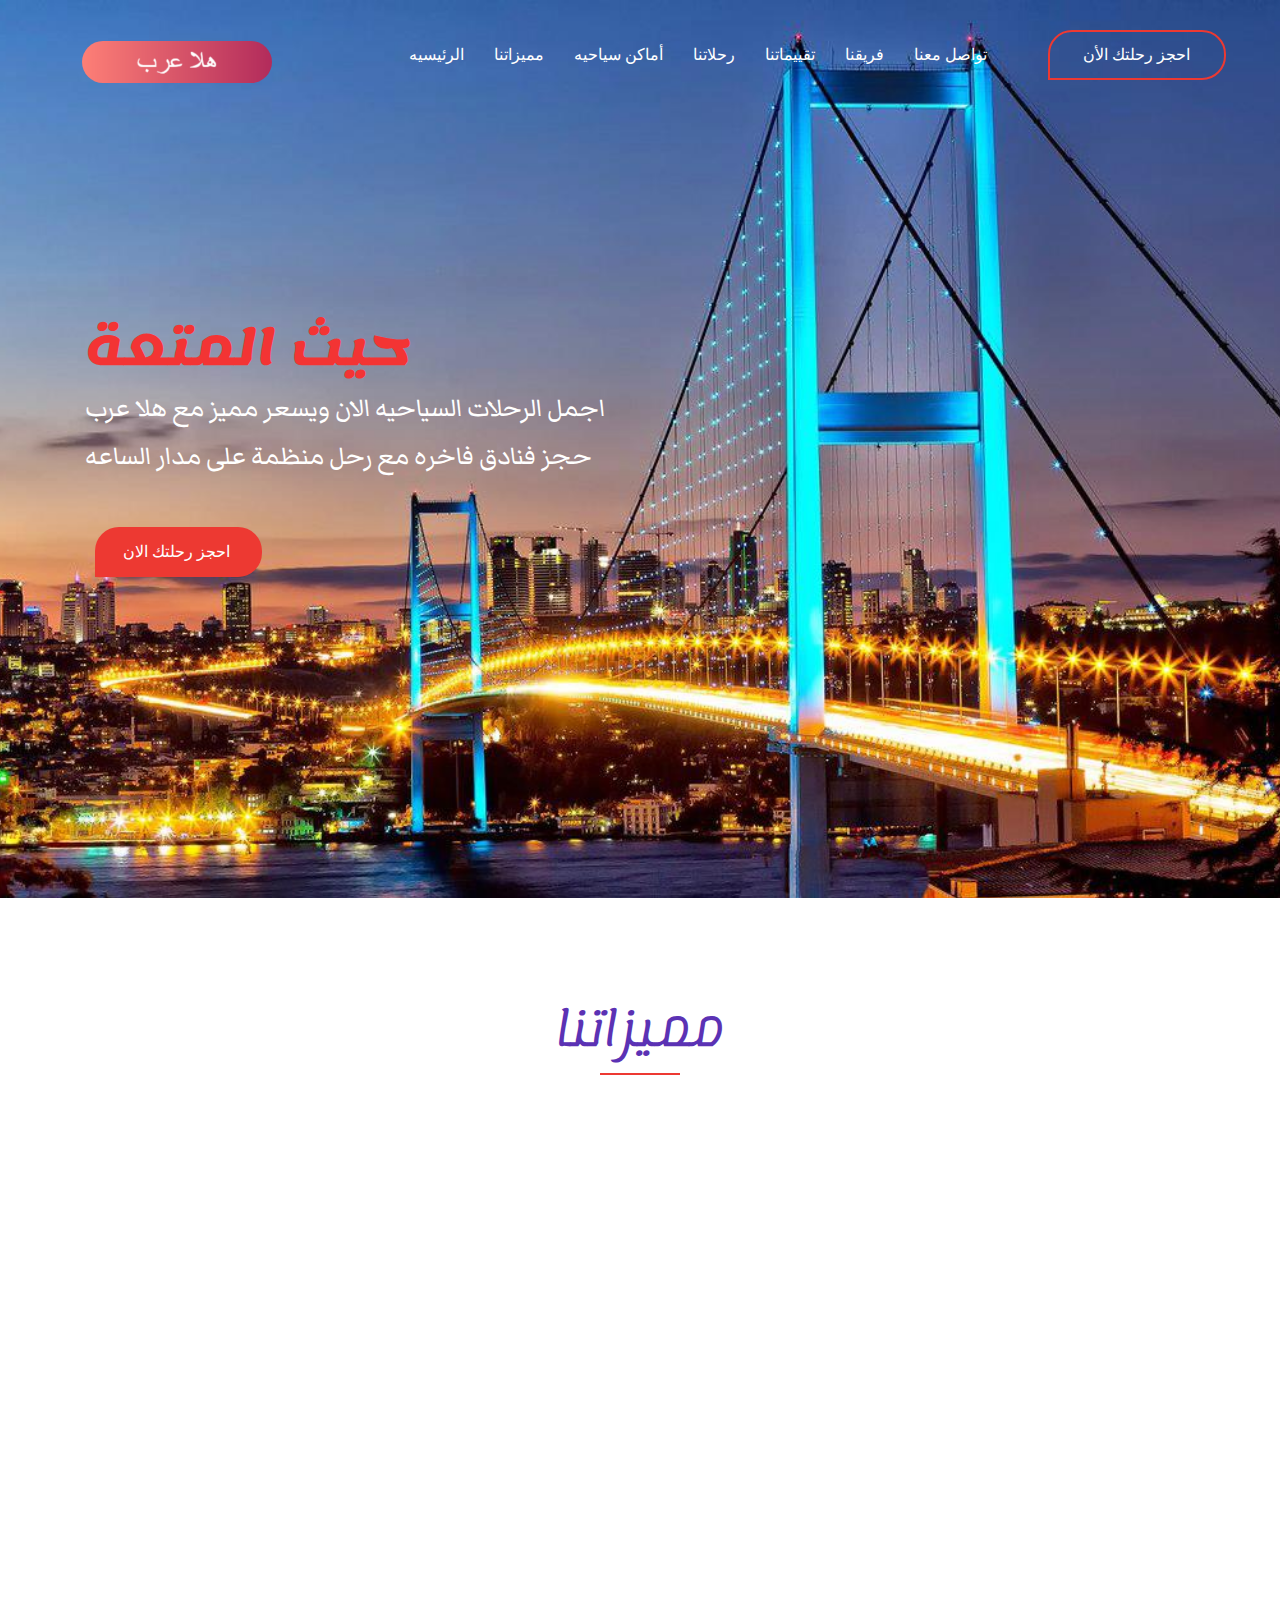
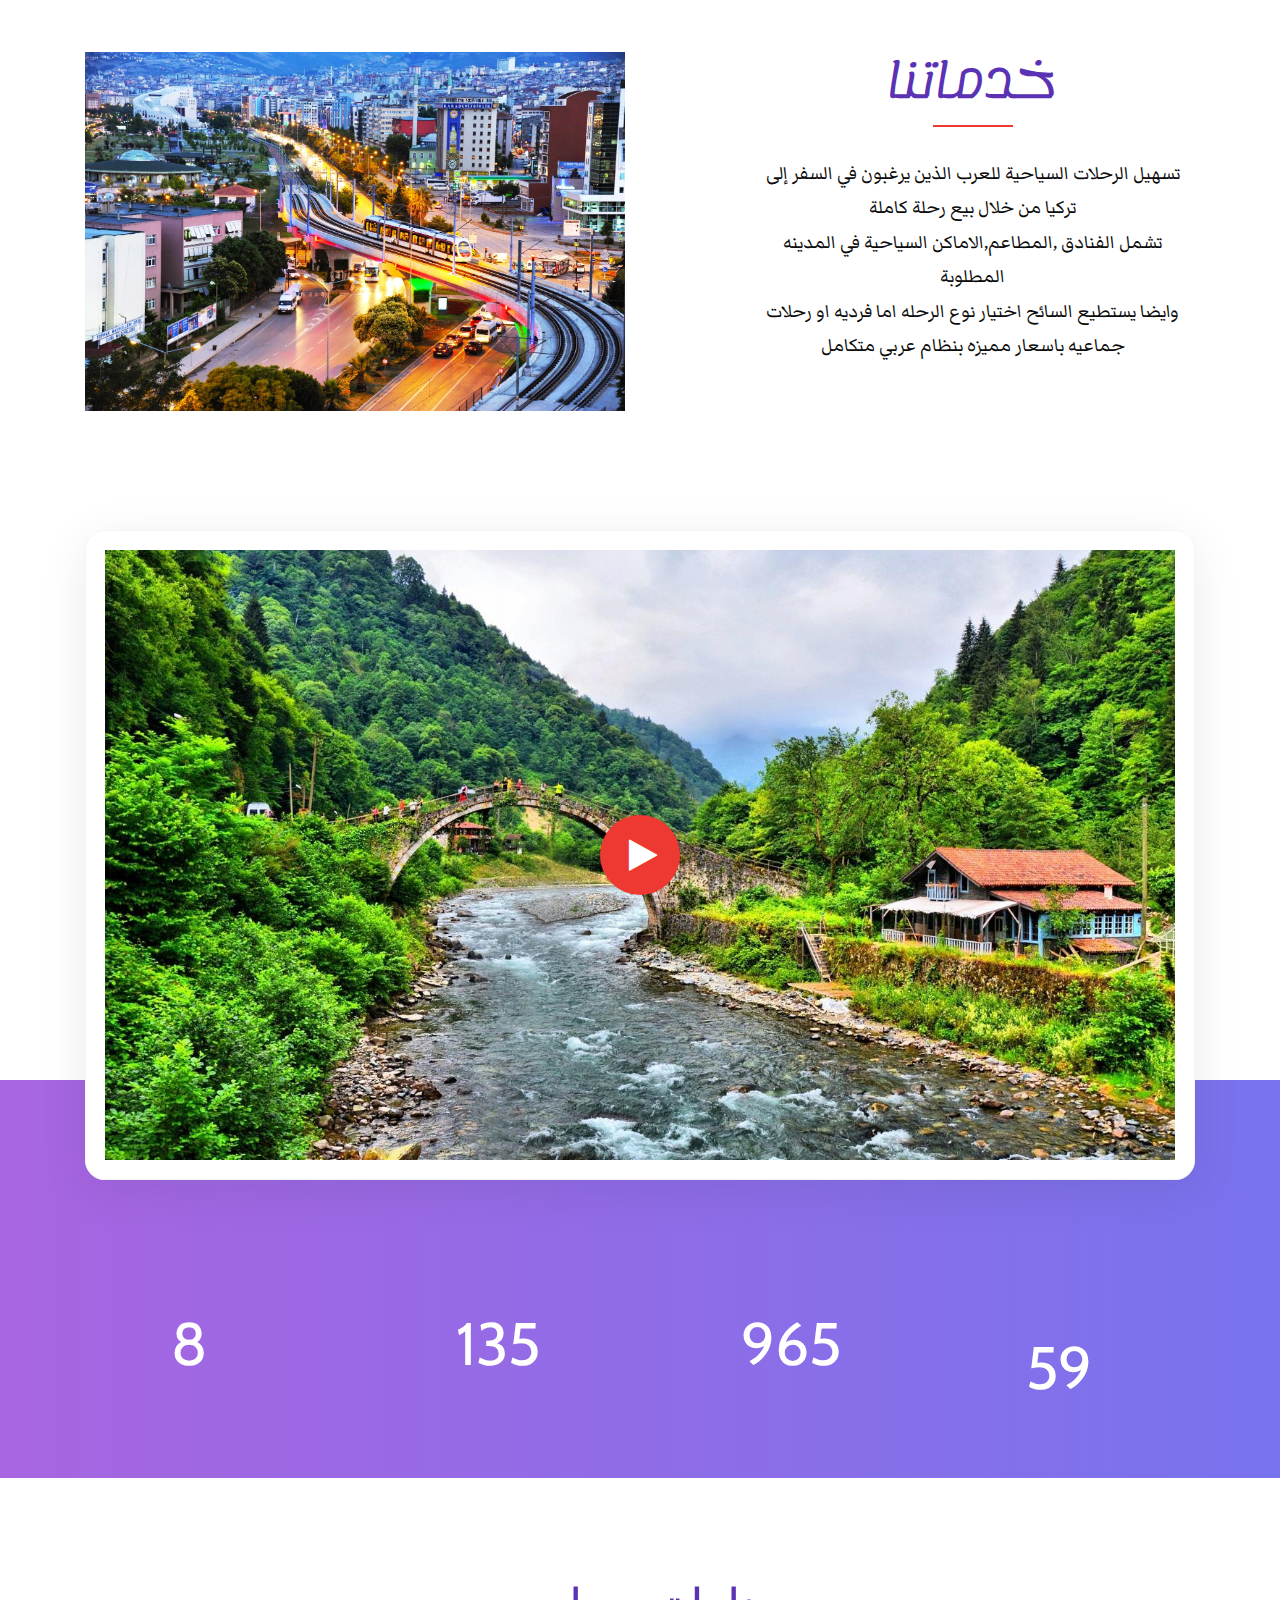
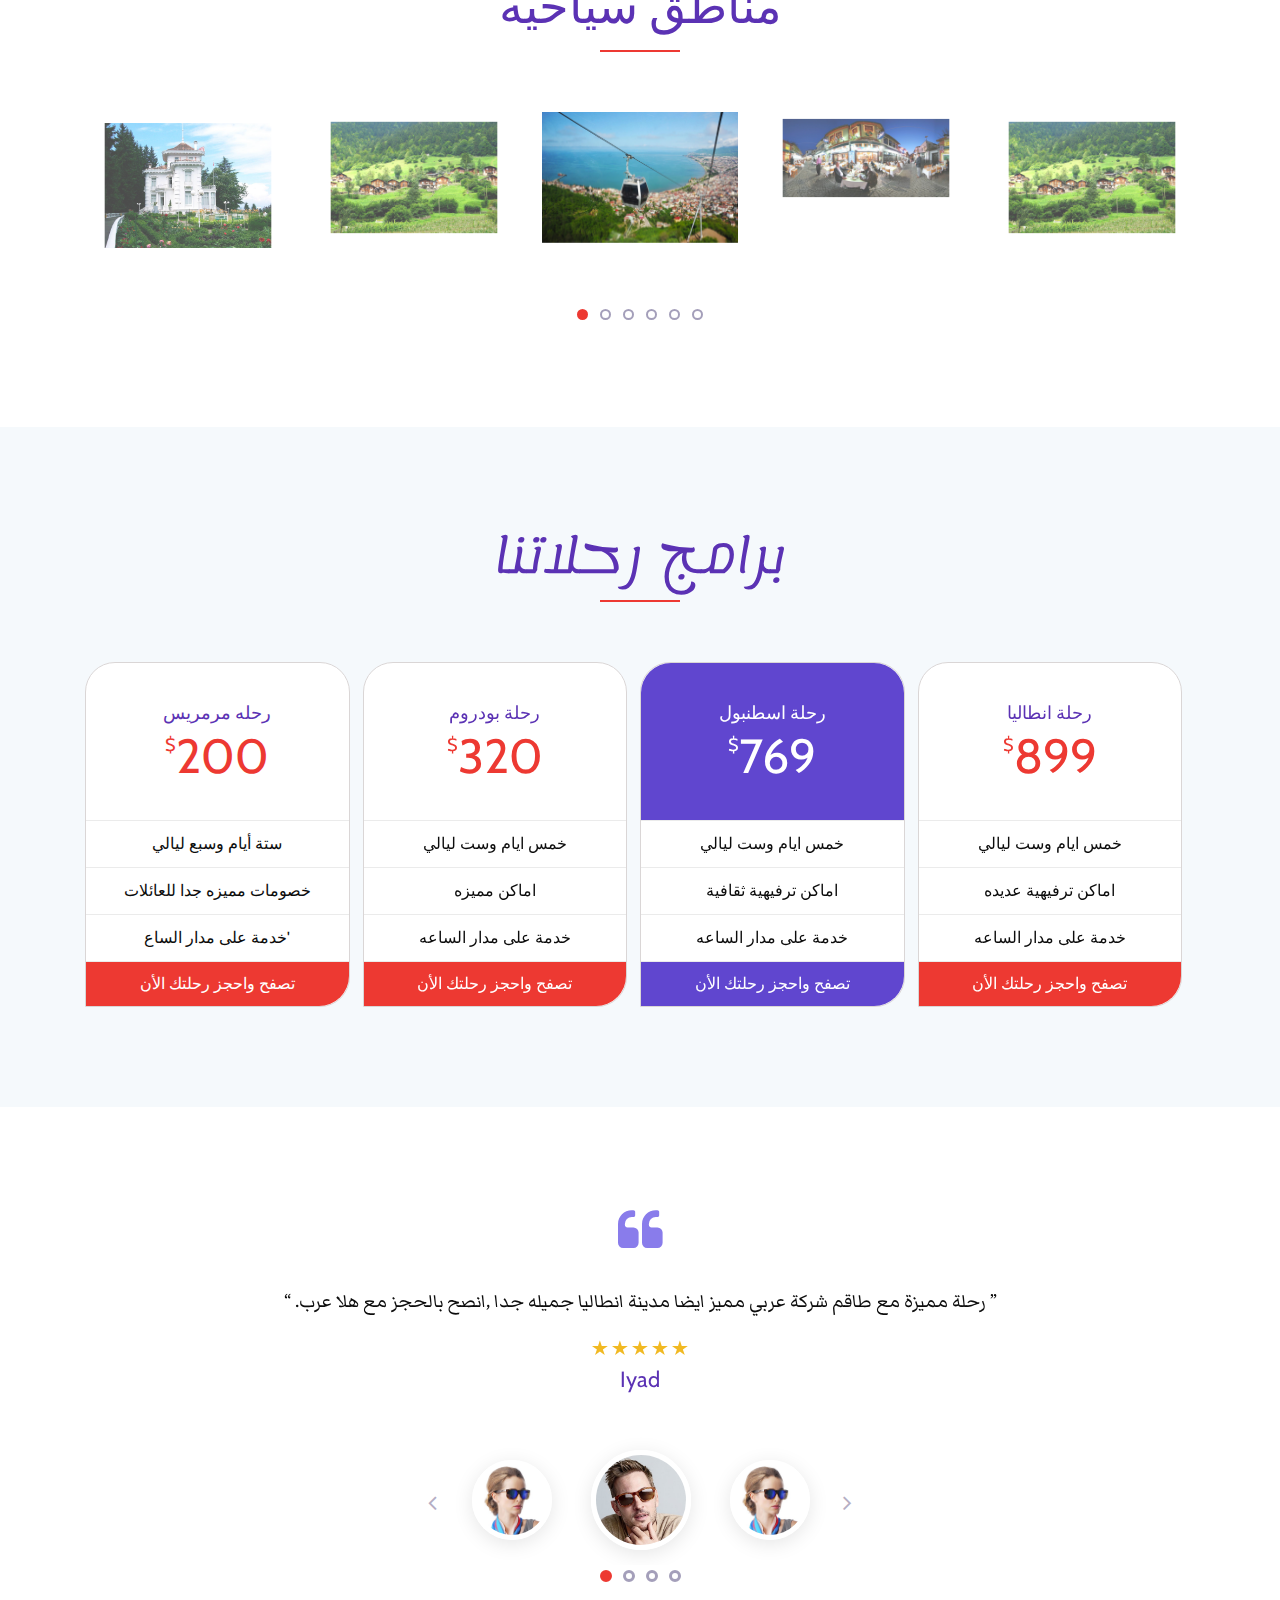
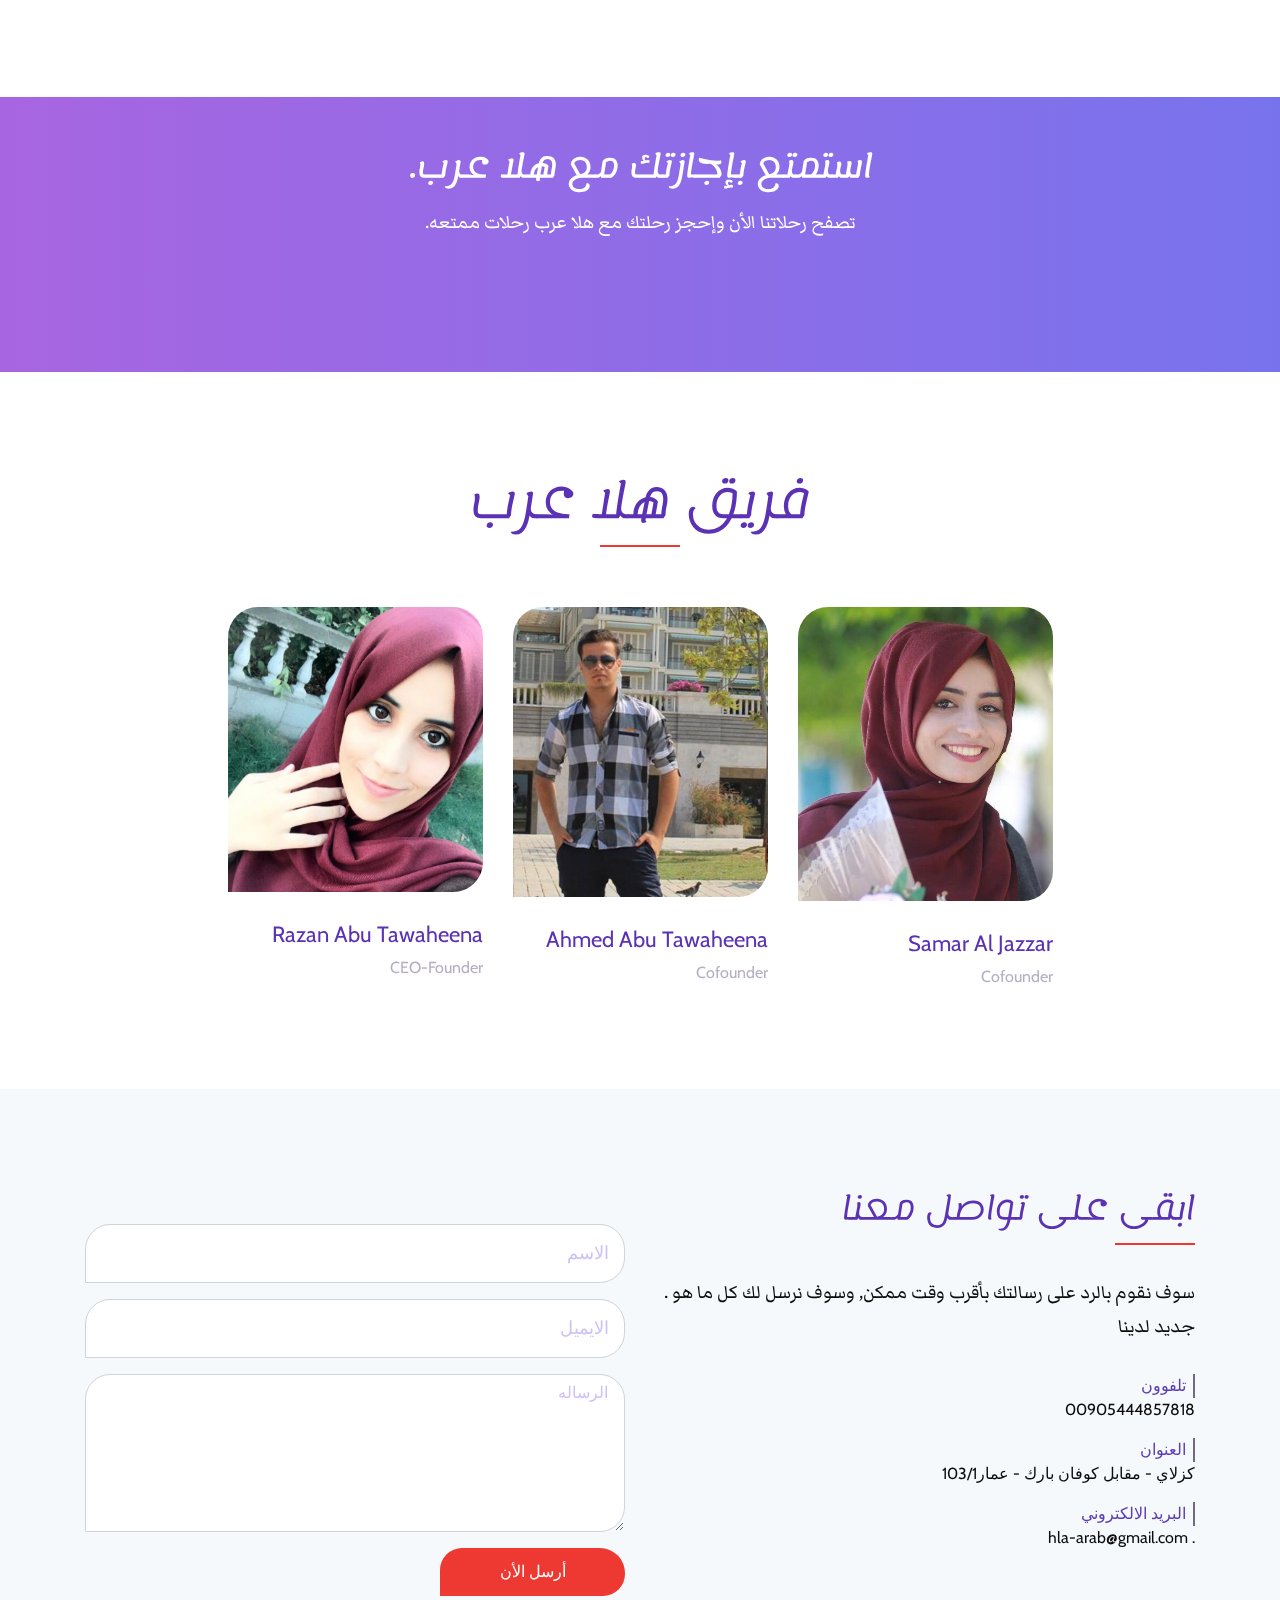
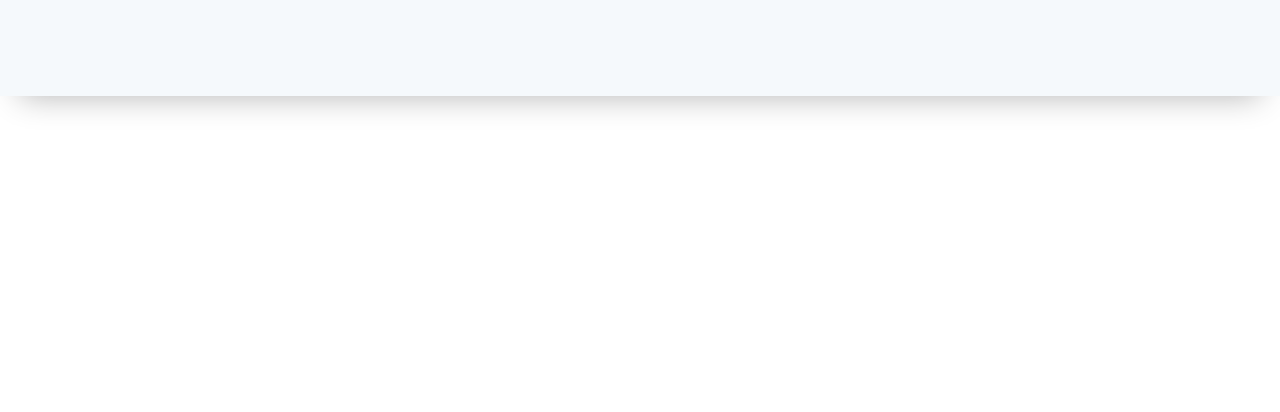
==== ca/index.html @ 125fad80 "hala" ====
<!DOCTYPE html>
<html lang="en">

<head>
    <meta charset="UTF-8">
    <meta name="description" content="">
    <meta http-equiv="X-UA-Compatible" content="IE=edge">
    <meta name="viewport" content="width=device-width, initial-scale=1, shrink-to-fit=no">
    <!-- The above 4 meta tags *must* come first in the head; any other head content must come *after* these tags -->

    <!-- Title -->
    <title>Hala Arab - App Landing Page</title>

    <!-- Favicon -->
    <link rel="icon" href="img/core-img/favicon.ico">

    <!-- Core Stylesheet -->
    <link href="style.css" rel="stylesheet">

    <!-- Responsive CSS -->
    <link href="css/responsive.css" rel="stylesheet">
    <link href="https://fonts.googleapis.com/css?family=Lemonada" rel="stylesheet">
    <link href="https://fonts.googleapis.com/css?family=Lemonada|Markazi+Text" rel="stylesheet">
</head>

<body>
    <!-- Preloader Start -->
    <div id="preloader">
        <div class="colorlib-load"></div>
    </div>

    <!-- ***** Header Area Start ***** -->
    <header class="header_area animated">
        <div class="container-fluid">
            <div class="row align-items-center">
                <!-- Menu Area Start -->
                <div class="col-12 col-lg-10">
                    <div class="menu_area">
                        <nav class="navbar navbar-expand-lg navbar-light">
                            
                            <a class="navbar-brand" href="#">
                                <img src="img/logon.png" alt="" width="190px"
                                 style="  border-radius: 25px;"></a>
                            <button class="navbar-toggler" type="button" data-toggle="collapse" data-target="#ca-navbar" aria-controls="ca-navbar" aria-expanded="false" aria-label="Toggle navigation"><span class="navbar-toggler-icon"></span></button>
                            <!-- Menu Area -->
                            <div class="collapse navbar-collapse" id="ca-navbar">
                                <ul class="navbar-nav ml-auto" id="nav">
                                    <li class="nav-item active"><a class="nav-link" href="#home">الرئيسيه</a></li>
                                    <li class="nav-item"><a class="nav-link" href="#about">مميزاتنا</a></li>
                                    <!-- <li class="nav-item"><a class="nav-link" href="#features">Features</a></li> -->
                                    <li class="nav-item"><a class="nav-link" href="#screenshot">أماكن سياحيه</a></li>
                                    <li class="nav-item"><a class="nav-link" href="#pricing">رحلاتنا</a></li>
                                    <li class="nav-item"><a class="nav-link" href="#testimonials">تقييماتنا</a></li>
                                    <li class="nav-item"><a class="nav-link" href="#team">فريقنا</a></li>
                                    <li class="nav-item"><a class="nav-link" href="#contact">تواصل معنا</a></li>
                                </ul>
                                <div class="sing-up-button d-lg-none">
                                    <a href="#">احجز رحلتك الان</a>
                                </div>
                            </div>
                        </nav>
                    </div>
                </div>
                <!-- Signup btn -->
                <div class="col-12 col-lg-2">
                    <div class="sing-up-button d-none d-lg-block">
                        <a href="#">احجز رحلتك الأن</a>
                    </div>
                </div>
            </div>
        </div>
    </header>
    <!-- ***** Header Area End ***** -->

    <!-- ***** Wellcome Area Start ***** -->
    <section class="wellcome_area clearfix" id="home">
        <div class="container h-100">
            <div class="row h-100 align-items-center">
                <div class="col-12 col-md">
                    <div class="wellcome-heading">
                        <!-- <h3>هلا عرب</h3> -->
                        <!-- <h3>CWW</h3> -->
                         <h2 style="font-family: 'Lemonada', cursive;font-size: -webkit-xxx-large">حيث المتعة</h2>
                        <p style="font-family: 'Lemonada', cursive;
                        font-family: 'Markazi Text', serif;
                        font-size:32px
                        "> 
                         اجمل الرحلات السياحيه الان ويسعر مميز مع هلا عرب
                       <br>
                         حجز فنادق فاخره مع رحل منظمة على مدار الساعه
                        </p>
                    </div>
                    <div class="get-start-area">
                        <!-- Form Start -->
                        <form action="#" method="post" class="form-inline">
                            <input 
                            style="margin-top:-58px"
                            type="submit" class="submit" value="احجز رحلتك الان ">
                        </form>
                        <!-- Form End -->
                    </div>
                </div>
            </div>
        </div>
        <!-- Welcome thumb -->
        <!-- <div class="welcome-thumb wow fadeInDown" data-wow-delay="0.5s">
            <img src="img/bg-img/welcome-img.png" alt="">
        </div> -->
    </section>
    <!-- ***** Wellcome Area End ***** -->

    <!-- ***** Special Area Start ***** -->
    <section class="special-area bg-white section_padding_100" id="about">
        <div class="container">
            <div class="row">
                <div class="col-12">
                    <!-- Section Heading Area -->
                    <div class="section-heading text-center">
                        <h2 style="font-family: 'Lemonada', cursive;font-size: -webkit-xxx-large">مميزاتنا</h2>
                        <div class="line-shape"></div>
                    </div>
                </div>
            </div>

            <div class="row">
                <!-- Single Special Area -->
                <div class="col-12 col-md-4">
                    <div class="single-special text-center wow fadeInUp" data-wow-delay="0.2s">
                        <div class="single-icon">
                            <!-- <i class="ti-mobile" aria-hidden="true"></i> -->
                            <i class="fas fa-users" aria-hidden="true"></i>
                        </div>
                        <h4  style="  font-family: 'Lemonada', cursive;
                        font-family: 'Markazi Text', serif;
                        "> رحلات جماعيه عربيه</h4>
                        <p style="text-align:center;
                          font-family: 'Lemonada', cursive;
                        font-family: 'Markazi Text', serif;
                        font-size:18px !important
                        ">تنظم هلا عرب رحلات جماعيه عربيه بنظام عربي كامل متكامل وبالتالي تتميز عن الشركات التركيه بان خدماتها باللغه العربيه البحته وايضا تتميز عن الشركات العربيه بان لديها رحلات جماعيه باسعار زهيده بالمقارنه بالرحلات الخاصه في تركيا</p>
                    </div>
                </div>
                <!-- Single Special Area -->
                <div class="col-12 col-md-4">
                    <div class="single-special text-center wow fadeInUp" data-wow-delay="0.4s">
                        <div class="single-icon">
                            <i class="ti-ruler-pencil" aria-hidden="true"></i>
                        </div>
                        <h4 style="  font-family: 'Lemonada', cursive;
                        font-family: 'Markazi Text', serif;
                        ">برامج رحلات متكامله</h4>
                        <p style="text-align:center ;
                        font-family: 'Lemonada', cursive;
                        font-family: 'Markazi Text', serif;
                        font-size:18px !important;
                        margin-top: -27px;
                        "><br>نعرض لكم  برامج رحلاتنا كامله تشمل الاماكن السياحيه في المدينه المختاره مع وصف وصور لهده الاماكن السياحيه
                             ,ايضا الفنادق,لمطاعم,المرشد المرافق وايضا سعر الرحله كامله </p>
                    </div>
                </div>
                <!-- Single Special Area -->
                <div class="col-12 col-md-4">
                    <div class="single-special text-center wow fadeInUp" data-wow-delay="0.6s">
                        <div class="single-icon">
                            <i class="ti-settings" aria-hidden="true"></i>
                            <!-- <i class="fab fa-amazon-pay"  aria-hidden="true"></i> -->
                        </div>
                        <h4  style="  font-family: 'Lemonada', cursive;
                        font-family: 'Markazi Text', serif;
                        ">توفير نظام الدفع والحجز اونلاين</h4>
                        <p style="text-align:center;
                          font-family: 'Lemonada', cursive;
                        font-family: 'Markazi Text', serif;
                        font-size:18px !important
                        ">.يمكنك بكل سهوله تصفح رحلاتنا بكل مميزاتها واختيار ما يناسبك والحجز والدفع اونلاين من خلال موقع هلا عرب الرئيسي الأن بكل سهوله ونتيح للسائح امكانيه دفع جزء من قيه الرحله عند الحجز</p>
                    </div>
                </div>
            </div>
        </div>
        <!-- Special Description Area -->
        <div class="special_description_area mt-150">
            <div class="container">
                <div class="row">
                    <div class="col-lg-6">
                        <div class="special_description_img">
                            <img src="img/bg-img/special.png" alt="">
                        </div>
                    </div>
                    <div class="col-lg-6 col-xl-5 ml-xl-auto">
                        <div class="special_description_content" style="text-align:center">
                            <div class="section-heading text-center">
                                <h2 style="font-family: 'Lemonada', cursive;font-size: -webkit-xxx-large">خدماتنا</h2>
                                <div class="line-shape"></div>
                            </div>

                            <p style="text-align:center;
                                font-size: 23px !important;
                             margin-top: -30px ;
                             font-family: 'Lemonada', cursive;
                            font-family: 'Markazi Text', serif;
                            font-size:32px
                            "> تسهيل الرحلات السياحية للعرب الذين يرغبون في السفر إلى تركيا من خلال بيع رحلة كاملة

                          <br> تشمل الفنادق ,المطاعم,الاماكن السياحية في المدينه المطلوبة
                          <br> وايضا يستطيع السائح اختيار نوع الرحله اما فرديه او رحلات جماعيه باسعار مميزه بنظام عربي متكامل </p>
                            <div class="app-download-area">
                                <!-- <div class="app-download-btn wow fadeInUp" data-wow-delay="0.2s">
                               
                                    <a href="#">
                                     
                                        <p class="mb-0"> <input type="submit" class="submit" ></p>
                                    </a>
                                </div> -->
                                <div class="app-download-btn wow fadeInDown" data-wow-delay="0.4s">
                                    <!-- Apple Store Btn -->
                                    <a href="#">
                                    
                                        <p class="mb-0"><span></span>احجز رحلتك الان </p>
                                    </a>
                                </div>
                            </div>
                        </div>
                    </div>
                </div>
            </div>
        </div>
    </section>
    <!-- ***** Special Area End ***** -->

    <!-- ***** Awesome Features Start ***** -->
   
    <!-- ***** Awesome Features End ***** -->

    <!-- ***** Video Area Start ***** -->
    <div class="video-section">
        <div class="container">
            <div class="row">
                <div class="col-12">
                    <!-- Video Area Start -->
                    <div class="video-area" style="background-image: url(img/bg-img/video.jpg);">
                        <div class="video-play-btn">
                            <a href="https://www.youtube.com/watch?v=V7wH8SXfQE4&feature=youtu.be&fbclid=IwAR3KWHJZ70QfC1TbHuNv3rM98jUMiyjL_7tnSM5SxgZ89aWAokhfX12NUrw" class="video_btn"><i class="fa fa-play" aria-hidden="true"></i></a>
                        </div>
                    </div>
                </div>
            </div>
        </div>
    </div>
    <!-- ***** Video Area End ***** -->

    <!-- ***** Cool Facts Area Start ***** -->
    <section class="cool_facts_area clearfix">
        <div class="container">
            <div class="row">
                <!-- Single Cool Fact-->
                <div class="col-12 col-md-3 col-lg-3">
                        <div class="single-cool-fact d-flex justify-content-center wow fadeInUp row" data-wow-delay="0.8s">
                                <div class="col-6 col-md-6 col-lg-6">
                                    <div class="cool-facts-content">
                                            <span style=" margin-left: -71px;    color: #fff;">
                                           عدد البرامج السياحية
                                            </span>
                                            <i class="ion-arrow-down-a"></i>
                            </div>
                                </div>
                            </div>
                                <div class="col-6 col-md-6 col-lg-6">
                            <div class="counter-area">
                                <h3 style="    margin-left: 71px;"><span class="counter">8</span></h3>
                            </div>
                        <!-- </div> -->
                        </div>
                    </div>
                <!-- Single Cool Fact-->
                <div class="col-12 col-md-3 col-lg-3">
                        <div class="single-cool-fact d-flex justify-content-center wow fadeInUp row" data-wow-delay="0.8s">
                                <div class="col-6 col-md-6 col-lg-6">
                                    <div class="cool-facts-content">
                                            <span style=" margin-left: -34px;     color: #fff;">
                                           رضا السياح
                                            </span>
                                            <i class="ion-happy-outline"></i>
                            </div>
                                </div>
                            </div>
                                <div class="col-6 col-md-6 col-lg-6">
                            <div class="counter-area">
                                <h3 style="    margin-left: 71px;"><span class="counter">135</span></h3>
                            </div>
                        <!-- </div> -->
                        </div>
                    </div>

                <!-- Single Cool Fact-->
                
                <div class="col-12 col-md-3 col-lg-3">
                        <div class="single-cool-fact d-flex justify-content-center wow fadeInUp row" data-wow-delay="0.8s">
                                <div class="col-6 col-md-6 col-lg-6">
                                    <div class="cool-facts-content">
                                            <span style=" margin-left: -34px;     color: #fff;">
                                             عدد المنتسبين
                
                                            </span>
                                            <i class="ion-person"></i>
                            </div>
                                </div>
                            </div>
                                <div class="col-6 col-md-6 col-lg-6">
                            <div class="counter-area">
                                <h3 style="    margin-left: 71px;"><span class="counter">965</span></h3>
                            </div>
                        <!-- </div> -->
                        </div>
                    </div>
                <!-- Single Cool Fact-->
                <div class="col-12 col-md-3 col-lg-3">
                    <div class="single-cool-fact d-flex justify-content-center wow fadeInUp row" data-wow-delay="0.8s">
                            <div class="col-6 col-md-6 col-lg-6">
                                <div class="cool-facts-content">
                                        <span style=" margin-left: -4px;     color: #fff;">
                                            عدد الرحلات
            
                                        </span>
                            <i class="ion-ios-star-outline"></i>
                        </div>
                            </div>
                        </div>
                            <div class="col-6 col-md-6 col-lg-6">
                        <div class="counter-area">
                            <h3 style="    margin-left: 71px;"><span class="counter">59</span></h3>
                        </div>
                    <!-- </div> -->
                    </div>
                </div>
            </div>
        </div>
    </section>
    <!-- ***** Cool Facts Area End ***** -->

    <!-- ***** App Screenshots Area Start ***** -->
    <section class="app-screenshots-area bg-white section_padding_0_100 clearfix" id="screenshot">
        <div class="container">
            <div class="row">
                <div class="col-12 text-center">
                    <!-- Heading Text  -->
                    <div class="section-heading">
                        <h2>مناطق سياحيه</h2>
                        <div class="line-shape"></div>
                    </div>
                </div>
            </div>
        </div>
        <div class="container-fluid">
            <div class="row">
                <div class="col-12">
                    <!-- App Screenshots Slides  -->
                    <div class="app_screenshots_slides owl-carousel">
                        <div class="single-shot">
                         <img src="img/scr-img/app-6.jpg" alt=""> 
                        </div>
                        <div class="single-shot">
                            <img src="img/scr-img/app-2.jpg" alt="">
                        </div>
                        <div class="single-shot">
                            <img src="img/scr-img/app-3.jpg" alt="">
                        </div>
                        <div class="single-shot">
                            <img src="img/scr-img/app-4.jpg" alt="">
                        </div>
                        <div class="single-shot">
                            <img src="img/scr-img/app-5.jpg" alt="">
                        </div>
                        <div class="single-shot">
                            <img src="img/scr-img/app-3.jpg" alt="">
                        </div>
                    </div>
                </div>
            </div>
        </div>
    </section>
    <!-- ***** App Screenshots Area End *****====== -->

    <section class="pricing-plane-area section_padding_100_70 clearfix" id="pricing">
            <div class="container">
                <div class="row">
                    <div class="col-12">
                        <!-- Heading Text  -->
                        <div class="section-heading text-center">
                            <h2 style="font-family: 'Lemonada', cursive;font-size: -webkit-xxx-large">برامج رحلاتنا</h2>
                            <div class="line-shape"></div>
                        </div>
                    </div>
                </div>
    
                <div class="row no-gutters">
                    <div class="col-12 col-md-6 col-lg-3" style="padding-right: 13px !important;">
                        <!-- Package Price  -->
                        <div class="single-price-plan text-center">
                            <!-- Package Text  -->
                            <div class="package-plan">
                                <h5>
                                 رحله مرمريس
                                </h5>
                                <div class="ca-price d-flex justify-content-center">
                                    <span>$</span>
                                    <h4>200</h4>
                                </div>
                            </div>
                            <div class="package-description" >
                                <p  style="text-align:center">
                                 ستة أيام وسبع ليالي
                                </p>
                                <p  style="text-align:center">
                                   خصومات مميزه جدا للعائلات 
                                </p>
                                <!-- <p>
                                    
                                </p> -->
                                <p  style="text-align:center">
                           خدمة على مدار الساع'
                                </p>
                                <!-- <p>10 Unique Users</p> -->
                            </div>
                            <!-- Plan Button  -->
                            <div class="plan-button">
                                <a href="#"> تصفح واحجز رحلتك الأن</a>
                            </div>
                        </div>
                    </div>
                    <div class="col-12 col-md-6 col-lg-3" style="padding-right: 13px !important;">
                        <!-- Package Price  -->
                        <div class="single-price-plan text-center">
                            <!-- Package Text  -->
                            <div class="package-plan">
                                <h5>
                                     رحلة بودروم
                                </h5>
                                <div class="ca-price d-flex justify-content-center">
                                    <span>$</span>
                                    <h4>320</h4>
                                </div>
                            </div>
                            <div class="package-description">
                                <p style="text-align:center">
                                    خمس ايام وست ليالي
                                </p>
                                <p style="text-align:center">
                                   اماكن مميزه     </p>
                                <p style="text-align:center">خدمة على مدار الساعه</p>
                                <!-- <p>24/7 Support</p>
                                <p>10 Unique Users</p> -->
                            </div>
                            <!-- Plan Button  -->
                            <div class="plan-button">
                                <a href="#">
                                    تصفح واحجز رحلتك الأن
                                </a>
                            </div>
                        </div>
                    </div>
                    <div class="col-12 col-md-6 col-lg-3" style="padding-right: 13px !important;">
                        <!-- Package Price  -->
                        <div class="single-price-plan active text-center">
                            <!-- Package Text  -->
                            <div class="package-plan">
                                <h5>رحلة اسطنبول</h5>
                                <div class="ca-price d-flex justify-content-center">
                                    <span>$</span>
                                    <h4>769</h4>
                                </div>
                            </div>
                            <div class="package-description">
                                    <p style="text-align:center">
                                            خمس ايام وست ليالي
                                        </p>
                                        <p style="text-align:center">
                                           اماكن ترفيهية ثقافية 
                                        </p>
                                        <p style="text-align:center">خدمة على مدار الساعه</p>
                                <!-- <p>24/7 Support</p>
                                <p>10 Unique Users</p> -->
                            </div>
                            <!-- Plan Button  -->
                            <div class="plan-button">
                                <a href="#">تصفح واحجز رحلتك الأن</a>
                            </div>
                        </div>
                    </div>
                    <div class="col-12 col-md-6 col-lg-3" style="padding-right: 13px !important;">
                        <!-- Package Price  -->
                        <div class="single-price-plan text-center">
                            <!-- Package Text  -->
                            <div class="package-plan">
                                <h5>رحلة انطاليا</h5>
                                <div class="ca-price d-flex justify-content-center">
                                    <span>$</span>
                                    <h4>899</h4>
                                </div>
                            </div>
                            <div class="package-description">
                                    <p style="text-align:center">
                                            خمس ايام وست ليالي
                                        </p>
                                        <p style="text-align:center">
                                           اماكن ترفيهية عديده 
                                        </p>
                                        <p style="text-align:center">خدمة على مدار الساعه</p>
                                <!-- <p>24/7 Support</p>
                                <p>10 Unique Users</p> -->
                            </div>
                            <!-- Plan Button  -->
                            <div class="plan-button">
                                <a href="#">تصفح واحجز رحلتك الأن</a>
                            </div>
                        </div>
                    </div>
                </div>
            </div>
        </section>
    <!-- ***** Pricing Plane Area End ***** -->

    <!-- ***** Client Feedback Area Start ***** -->
    <section class="clients-feedback-area bg-white section_padding_100 clearfix" id="testimonials">
        <div class="container">
            <div class="row justify-content-center">
                <div class="col-12 col-md-10">
                    <div class="slider slider-for">
                        <!-- Client Feedback Text  -->
                        <div class="client-feedback-text text-center">
                            <div class="client">
                                <i class="fa fa-quote-left" aria-hidden="true"></i>
                            </div>
                            <div class="client-description text-center">
                                <p style="text-align:center;
                                font-family: 'Lemonada', cursive;
                              font-family: 'Markazi Text', serif;
                              font-size:23px !important">“ .رحلة مميزة مع طاقم شركة عربي مميز ايضا مدينة انطاليا جميله جدا ,انصح بالحجز مع هلا عرب ”</p>
                            </div>
                            <div class="star-icon text-center">
                                <i class="ion-ios-star"></i>
                                <i class="ion-ios-star"></i>
                                <i class="ion-ios-star"></i>
                                <i class="ion-ios-star"></i>
                                <i class="ion-ios-star"></i>
                            </div>
                            <div class="client-name text-center">
                                <h5>Iyad </h5>
                              
                            </div>
                        </div>
                        <!-- Client Feedback Text  -->
                        <div class="client-feedback-text text-center">
                            <div class="client">
                                <i class="fa fa-quote-left" aria-hidden="true"></i>
                            </div>
                            <div class="client-description text-center">
                                <p
                                style="text-align:center;
                          font-family: 'Lemonada', cursive;
                        font-family: 'Markazi Text', serif;
                        font-size:23px !important"
                                >“ ذهبت رحلة اسطنبول عبر شركة هلا عرب ,رحله رائعه وخدمات عالية المستوى أتمنى لهم التوفيق ”</p>
                            </div>
                            <div class="star-icon text-center">
                                <i class="ion-ios-star"></i>
                                <i class="ion-ios-star"></i>
                                <i class="ion-ios-star"></i>
                                <i class="ion-ios-star"></i>
                                <i class="ion-ios-star"></i>
                            </div>
                            <div class="client-name text-center">
                                <h5>Nour</h5>
                          
                            </div>
                        </div>
                        <!-- Client Feedback Text  -->
                        <div class="client-feedback-text text-center">
                            <div class="client">
                                <i class="fa fa-quote-left" aria-hidden="true"></i>
                            </div>
                            <div class="client-description text-center">
                                <p
                                style="text-align:center;
                          font-family: 'Lemonada', cursive;
                        font-family: 'Markazi Text', serif;
                        font-size:23px !important"
                                >“ .شركة موثوقة جدا ,برنامج رحله بودرم مثل ماهو مطروح على موقع الشركة بالضبط  ,انصح بشركة هلا عرب ,مشكورين على جهودكم”</p>
                            </div>
                            <div class="star-icon text-center">
                                <i class="ion-ios-star"></i>
                                <i class="ion-ios-star"></i>
                                <i class="ion-ios-star"></i>
                                <i class="ion-ios-star"></i>
                                <i class="ion-ios-star"></i>
                            </div>
                            <div class="client-name text-center">
                                <h5>Nadia</h5>
                            
                            </div>
                        </div>
                        <!-- Client Feedback Text  -->
                        <div class="client-feedback-text text-center">
                            <div class="client">
                                <i class="fa fa-quote-left" aria-hidden="true"></i>
                            </div>
                            <div class="client-description text-center">
                                <p
                                style="text-align:center;
                          font-family: 'Lemonada', cursive;
                        font-family: 'Markazi Text', serif;
                        font-size:23px !important"
                                >“ رحلة ممتازه بخدماتها,باصات مريحه جدا ,انترنت عالي الجوده, أتمنى لكم رحلات مميزة مع هلا عرب ”</p>
                            </div>
                            <div class="star-icon text-center">
                                <i class="ion-ios-star"></i>
                                <i class="ion-ios-star"></i>
                                <i class="ion-ios-star"></i>
                                <i class="ion-ios-star"></i>
                                <i class="ion-ios-star"></i>
                            </div>
                            <div class="client-name text-center">
                                <h5>Yasmin</h5>
                            
                            </div>
                        </div>
                    </div>
                </div>
                <!-- Client Thumbnail Area -->
                <div class="col-12 col-md-6 col-lg-5">
                    <div class="slider slider-nav">
                        <div class="client-thumbnail">
                            <img src="img/bg-img/client-3.jpg" alt="">
                        </div>
                        <div class="client-thumbnail">
                            <img src="img/bg-img/client-2.jpg" alt="">
                        </div>
                        <div class="client-thumbnail">
                            <img src="img/bg-img/client-1.jpg" alt="">
                        </div>
                        <div class="client-thumbnail">
                            <img src="img/bg-img/client-2.jpg" alt="">
                        </div>
                    </div>
                </div>
            </div>
        </div>
    </section>
    <!-- ***** Client Feedback Area End ***** -->

    <!-- ***** CTA Area Start ***** -->
    <section class="our-monthly-membership section_padding_50 clearfix">
        <div class="container">
            <div class="row align-items-center">
                <div class="col-md-12">
                    <div class="membership-description" style="text-align:center">
                            <h2 style="font-family: 'Lemonada', cursive;font-size: xx-large">.استمتع بإجازتك مع هلا عرب</h2>
                            <p style="text-align:center;
                                margin-top: 20px;
                                /* font-family: 'Lemonada', cursive; */
                              font-family: 'Markazi Text', serif;
                              font-size:23px !important
                            ">.تصفح رحلاتنا الأن وإحجز رحلتك مع هلا عرب رحلات ممتعه</p>
                    </div>
                </div>
                <!-- <div class="col-md-12"> -->
                    <div class="get-started-button wow bounceInDown" data-wow-delay="0.5s">
                        <a style="margin-top: 37px;"
                        href="#">احجز رحلتك الأن</a>
                    </div>
                <!-- </div> -->
            </div>
        </div>
    </section>
    <!-- ***** CTA Area End ***** -->

    <!-- ***** Our Team Area Start ***** -->
    <section class="our-Team-area bg-white section_padding_100_50 clearfix" id="team">
        <div class="container">
            <div class="row">
                <div class="col-12 text-center">
                    <!-- Heading Text  -->
                    <div class="section-heading">
                        <h2  style="font-family: 'Lemonada', cursive;font-size: -webkit-xxx-large"> فريق هلا عرب</h2>
                        <div class="line-shape"></div>
                    </div>
                </div>
            </div>
            <div class="row">
                <div class="col-12 col-md-6 col-lg-3">
                    <div class="single-team-member">
                        <div class="member-image">
                            <img src="img/team-img/team-1.jpg" alt="">
                            <div class="team-hover-effects">
                                <div class="team-social-icon">
                                    <a href="#"><i class="fa fa-facebook" aria-hidden="true"></i></a>
                                    <a href="#"><i class="fa fa-twitter" aria-hidden="true"></i></a>
                                    <a href="#"><i class="fa fa-google-plus" aria-hidden="true"></i></a>
                                    <a href="#"> <i class="fa fa-instagram" aria-hidden="true"></i></a>
                                </div>
                            </div>
                        </div>
                        <div class="member-text">
                            <h4>Razan Abu Tawaheena</h4>
                            <p>CEO-Founder</p>
                        </div>
                    </div>
                </div>
                <div class="col-12 col-md-6 col-lg-3">
                    <div class="single-team-member">
                        <div class="member-image">
                            <img src="img/team-img/team-2.jpg" alt="">
                            <div class="team-hover-effects">
                                <div class="team-social-icon">
                                    <a href="#"><i class="fa fa-facebook" aria-hidden="true"></i></a>
                                    <a href="#"><i class="fa fa-twitter" aria-hidden="true"></i></a>
                                    <a href="#"><i class="fa fa-google-plus" aria-hidden="true"></i></a>
                                    <a href="#"> <i class="fa fa-instagram" aria-hidden="true"></i></a>
                                </div>
                            </div>
                        </div>
                        <div class="member-text">
                            <h4>Ahmed Abu Tawaheena</h4>
                            <p>Cofounder</p>
                        </div>
                    </div>
                </div>
                <div class="col-12 col-md-6 col-lg-3">
                    <div class="single-team-member">
                        <div class="member-image">
                            <img src="img/team-img/team-3.jpg" alt="">
                            <div class="team-hover-effects">
                                <div class="team-social-icon">
                                    <a href="#"><i class="fa fa-facebook" aria-hidden="true"></i></a>
                                    <a href="#"><i class="fa fa-twitter" aria-hidden="true"></i></a>
                                    <a href="#"><i class="fa fa-google-plus" aria-hidden="true"></i></a>
                                    <a href="#"> <i class="fa fa-instagram" aria-hidden="true"></i></a>
                                </div>
                            </div>
                        </div>
                        <div class="member-text">
                            <h4>Samar Al Jazzar</h4>
                            <p>Cofounder</p>
                        </div>
                    </div>
                </div>
              
            </div>
        </div>
    </section>
    <!-- ***** Our Team Area End ***** -->

    <!-- ***** Contact Us Area Start ***** -->
    <section class="footer-contact-area section_padding_100 clearfix" id="contact">
        <div class="container">
            <div class="row">
                    <div class="col-md-6">
                            <!-- Form Start-->
                            <div class="contact_from">
                                <form action="#" method="post">
                                    <!-- Message Input Area Start -->
                                    <div class="contact_input_area" style="margin-top: 35px;">
                                        <div class="row">
                                            <!-- Single Input Area Start -->
                                            <div class="col-md-12">
                                                <div class="form-group">
                                                    <input type="text" class="form-control" name="name" id="name" placeholder="الاسم" required>
                                                </div>
                                            </div>
                                            <!-- Single Input Area Start -->
                                            <div class="col-md-12">
                                                <div class="form-group">
                                                    <input type="email" class="form-control" name="email" id="email" placeholder="الايميل" required>
                                                </div>
                                            </div>
                                            <!-- Single Input Area Start -->
                                            <div class="col-12">
                                                <div class="form-group">
                                                    <textarea name="message" class="form-control" id="message" cols="30" rows="6" placeholder="الرساله " required></textarea>
                                                </div>
                                            </div>
                                            <!-- Single Input Area Start -->
                                            <div class="col-12">
                                                <button type="submit" class="btn submit-btn">أرسل الأن</button>
                                            </div>
                                        </div>
                                    </div>
                                    <!-- Message Input Area End -->
                                </form>
                            </div>
                        </div>
                <div class="col-md-6">
                    <!-- Heading Text  -->
                    <div class="section-heading">
                        <h2 style="font-family: 'Lemonada', cursive;font-size: xx-large">ابقى على تواصل معنا</h2>
                        <div class="line-shape"></div>
                    </div>
                    <div class="footer-text">
                        <p  style="font-family: 'Lemonada', cursive;
                        font-family: 'Markazi Text', serif;
                        margin-top: -29px;
                        font-size:23px
                        "> . سوف نقوم بالرد على رسالتك بأقرب وقت ممكن, وسوف نرسل لك كل ما هو جديد لدينا </p>
                    </div>
                    <div class="footer-menu">
                        <nav>
                            <ul style="margin-top: -21px;">
                                <li><a href="#"> تلفوون</a>  <p> 00905444857818 </p> 
                                </li>
                                <br>
                                <li><a href="#"> العنوان</a>    <p>
                                    كزلاي - مقابل كوفان بارك - عمار103/1 
                                </p>  </li>
                                <br>
                                <li><a href="#"> البريد الالكتروني</a>
                                    <p>
                                        
                                        hla-arab@gmail.com .
                                    </p>
                                    
                                </li>
                                <br>
                            
                            </ul>
                        </nav>
                    </div>
                  
                </div>
              
            </div>
        </div>
    </section>
    <!-- ***** Contact Us Area End ***** -->

    <!-- ***** Footer Area Start ***** -->
    <footer class="footer-social-icon text-center section_padding_70 clearfix">
        <!-- footer logo -->
        <div class="footer-text">
            <a class="navbar-brand" href="#">
                <img src="img/logon.png" alt="" width="190px"
                 style="  border-radius: 25px;"></a>
        </div>
        <!-- social icon-->
        <div class="footer-social-icon">
            <a href="#"><i class="fa fa-facebook" aria-hidden="true"></i></a>
            <a href="#"><i class="active fa fa-twitter" aria-hidden="true"></i></a>
            <a href="#"> <i class="fa fa-instagram" aria-hidden="true"></i></a>
            <a href="#"><i class="fa fa-google-plus" aria-hidden="true"></i></a>
        </div>
        <div class="footer-menu">
            <nav>
                <ul>
                    <li><a href="#">About</a></li>
                    <li><a href="#">Terms &amp; Conditions</a></li>
                    <li><a href="#">Privacy Policy</a></li>
                    <li><a href="#">Contact</a></li>
                </ul>
            </nav>
        </div>
        <!-- Foooter Text-->
       
    </footer>
    <!-- ***** Footer Area Start ***** -->

    <!-- Jquery-2.2.4 JS -->
    <script src="js/jquery-2.2.4.min.js"></script>
    <!-- Popper js -->
    <script src="js/popper.min.js"></script>
    <!-- Bootstrap-4 Beta JS -->
    <script src="js/bootstrap.min.js"></script>
    <!-- All Plugins JS -->
    <script src="js/plugins.js"></script>
    <!-- Slick Slider Js-->
    <script src="js/slick.min.js"></script>
    <!-- Footer Reveal JS -->
    <script src="js/footer-reveal.min.js"></script>
    <!-- Active JS -->
    <script src="js/active.js"></script>
</body>

</html>
---- ca/style.css ----
/* --------------------------
:: Template Name: Colorlib App - App Landing Page 
:: Template Author: Colorlib
:: Template Author URI: https://colorlib.com/
:: Description: Colorlib is a One Page based App Landing Template. It's very clean, creative & beautiful. It's super     responsive & ultra light.
:: Tags: Colorlib, App Landing, Apps, Responsive App Landing, Bootstrap 4, Free Theme, Free HTML Template, HTML5 Template etc.
:: Version: v1.0
:: Created: 11/03/2017
-------------------------- */

/* --- [Master Stylesheet] ----
:: 1.0 Base CSS Start
:: 2.0 Header Area CSS
:: 3.0 Wellcome Area CSS
:: 4.0 Special Area CSS
:: 5.0 Features Area CSS
:: 6.0 Video Area CSS
:: 7.0 Cool Facts Area CSS
:: 8.0 Screenshots Area CSS
:: 9.0 Pricing Plan Area CSS
:: 10.0 Testimonials Area CSS
:: 11.0 CTA Area CSS Start
:: 12.0 Team Area CSS Start
:: 13.0 Contact Area CSS Start
:: 14.0 Footer Area CSS Start
-------------------------- */

@import url('https://fonts.googleapis.com/css?family=Cabin:400,500,700|Montserrat:400,500,700');
@import 'css/bootstrap.min.css';
@import 'css/animate.css';
@import 'css/magnific-popup.css';
@import 'css/owl.carousel.min.css';
@import 'css/slick.css';
@import 'css/font-awesome.min.css';
@import 'css/themify-icons.css';
@import 'css/ionicons.min.css';

/* --------------------------
:: 1.0 Base CSS Start
-------------------------- */

* {
    margin: 0;
    padding: 0;
}

body {
    font-family: 'Cabin', sans-serif;
    background-color: #fff;
}

h1,
h2,
h3,
h4,
h5,
h6 {
    font-family: 'Cabin', sans-serif;
    font-weight: 400;
    color: #000;
    line-height: 1.2;
 
}

.section_padding_100 {
    padding-top: 100px;
    padding-bottom: 100px;
}

.section_padding_100_50 {
    padding-top: 100px;
    padding-bottom: 50px;
}

.section_padding_100_70 {
    padding-top: 100px;
    padding-bottom: 70px;
}

.section_padding_50 {
    padding-top: 50px;
    padding-bottom: 50px;
}

.section_padding_50_20 {
    padding-top: 50px;
    padding-bottom: 20px;
}

.section_padding_150 {
    padding-top: 150px;
    padding-bottom: 150px;
}

.section_padding_200 {
    padding-top: 200px;
    padding-bottom: 200px;
}

.section_padding_0_100 {
    padding-top: 0;
    padding-bottom: 100px;
}

.section_padding_70 {
    padding-top: 70px;
    padding-bottom: 70px;
}

.section_padding_0_50 {
    padding-top: 0;
    padding-bottom: 50px;
}

img {
    max-width: 100%;
    max-height: 100%;
}
title.announce {
    display: unset;
    color: #ed3a32;
}


title.day {
    display: table;
    color: #643bb3;

}

.mt-15 {
    margin-top: 15px;
}

.mt-30 {
    margin-top: 30px;
}

.mt-40 {
    margin-top: 40px;
}

.mt-50 {
    margin-top: 50px;
}

.mt-100 {
    margin-top: 100px;
}

.mt-150 {
    margin-top: 150px;
}

.mr-15 {
    margin-right: 15px;
}

.mr-30 {
    margin-right: 30px;
}

.mr-50 {
    margin-right: 50px;
}

.mr-100 {
    margin-right: 100px;
}

.mb-15 {
    margin-bottom: 15px;
}

.mb-30 {
    margin-bottom: 30px;
}

.mb-50 {
    margin-bottom: 50px;
}

.mb-100 {
    margin-bottom: 100px;
}

.ml-15 {
    margin-left: 15px;
}

.ml-30 {
    margin-left: 30px;
}

.ml-50 {
    margin-left: 50px;
}

.ml-100 {
    margin-left: 100px;
}

ul,
ol {
    margin: 0;
    padding: 0;
}

#scrollUp {
    bottom: 0;
    font-size: 24px;
    right: 30px;
    width: 50px;
    background-color:#ed3a32;
    color: #fff;
    text-align: center;
    height: 50px;
    line-height: 50px;
}

a,
a:hover,
a:focus,
a:active {
    text-decoration: none;
    -webkit-transition-duration: 500ms;
    -o-transition-duration: 500ms;
    transition-duration: 500ms;
}

li {
    list-style: none;
}

p {
    color: #726a84;
    font-size: 16px;
    font-weight: 300;
    margin-top: 0;
}

.heading-text > p {
    font-size: 16px;
}

.section-heading > h2 {
    font-weight: 300;
    color: #5b32b4;
    font-size: 48px;
    margin: 0;

}


.section-heading {
    margin-bottom: 60px;
}

.line-shape-white,
.line-shape {
    width: 80px;
    height: 2px;
    background-color: #ed3932;
    margin-top: 15px;
}

.line-shape {
    margin-left: calc(50% - 40px);
}

.table {
    display: table;
    height: 100%;
    left: 0;
    position: relative;
    top: 0;
    width: 100%;
    z-index: 2;
}

.table-cell {
    display: table-cell;
    vertical-align: middle;
}

#preloader {
    overflow: hidden;
    background-color: #fff;
    height: 100%;
    left: 0;
    position: fixed;
    top: 0;
    width: 100%;
    z-index: 999999;
}

.colorlib-load {
    -webkit-animation: 2000ms linear 0s normal none infinite running colorlib-load;
    animation: 2000ms linear 0s normal none infinite running colorlib-load;
    background: transparent none repeat scroll 0 0;
    border-color: #dddddd #dddddd #ed3932;
    border-radius: 50%;
    border-style: solid;
    border-width: 2px;
    height: 40px;
    left: calc(50% - 20px);
    position: relative;
    top: calc(50% - 20px);
    width: 40px;
    z-index: 9;
}

@-webkit-keyframes colorlib-load {
    0% {
        -webkit-transform: rotate(0deg);
        transform: rotate(0deg);
    }
    100% {
        -webkit-transform: rotate(360deg);
        transform: rotate(360deg);
    }
}

@keyframes colorlib-load {
    0% {
        -webkit-transform: rotate(0deg);
        transform: rotate(0deg);
    }
    100% {
        -webkit-transform: rotate(360deg);
        transform: rotate(360deg);
    }
}

/* --------------------------
:: 2.0 Header Area CSS
-------------------------- */

.header_area {
    left: 0;
    position: absolute;
    width: 100%;
    z-index: 99;
    top: 0;
    padding: 0 4%;
}

.menu_area .navbar-brand {
    font-size: 72px;
    font-weight: 700;
    color: #fff;
    margin: 0;
    line-height: 1;
    padding: 0;
}


.menu_area .navbar-brand:hover,
.menu_area .navbar-brand:focus {
    color: #fff;
}


.menu_area {
    position: relative;
    z-index: 2;
}

.menu_area #nav .nav-link {
    color: #fff;
    display: block;
    font-size: 16px;
    font-weight: 500;
    border-radius: 30px;
    -webkit-transition-duration: 500ms;
    -o-transition-duration: 500ms;
    transition-duration: 500ms;
    padding: 35px 15px;
}


.menu_area nav ul li > a:hover {
    color: #ed3932;
}

.sing-up-button {
    text-align: right;
}

.sing-up-button > a {
    color: #fff;
    font-weight: 500;
    display: inline-block;
    border: 2px solid#ed3932 ;
    height: 50px;
    min-width: 178px;
    line-height: 46px;
    text-align: center;
    border-radius: 24px 24px 24px 0px;
}

.sing-up-button > a:hover {
    background: #ed3932;
    color: #fff;
    border-color: transparent;
    -webkit-transition-duration: 500ms;
    -o-transition-duration: 500ms;
    transition-duration: 500ms;
}

/* stcicky css */

.header_area.sticky {
    background-color: #884bdf;
    -webkit-box-shadow: 0 4px 20px rgba(0, 0, 0, 0.1);
            box-shadow: 0 4px 20px rgba(0, 0, 0, 0.1);
    height: 70px;
    position: fixed;
    top: 0;
    z-index: 99;
}

.header_area.sticky .menu_area .navbar-brand {
    font-size: 50px;
}

.header_area.sticky .menu_area #nav .nav-link {
    padding: 23px 15px;
}
.header_area.sticky .navbar {
    padding: 0;
}


/* --------------------------
:: 3.0 Wellcome Area CSS
-------------------------- */

.wellcome_area {
    background-image: url(img/bg-img/home.jpg);
    height: 900px;
    position: relative;
    z-index: 1;
    background-position: bottom center;
    background-size: cover;
}

.wellcome_area:after {
    position: absolute;
    width: 100%;
    left: 0;
    height: 2px;
    background-color: #fff;
    content: '';
    bottom: 0;
    z-index: 2;
}

.welcome-thumb {
    width: 45%;
    position: absolute;
    bottom: -130px;
    right: 85px;
    z-index: 9;
}

.welcome-thumb img {
    height: auto;
    width: 100%;
}

.wellcome-heading > h2 {
    font-size: 100px;
    color: #f33434;
    font-weight: 700;
    position: relative;
    z-index: 3;
    text-align: left;
}

.get-start-area .email {
    background: #9572e8;
    height: 50px;
    max-width: 260px;
    border: none;
    border-radius: 24px;
    padding: 0px 15px;
}

.form-control::-webkit-input-placeholder {
    color: #cec1f4;
    opacity: 1;
}

.form-control:-ms-input-placeholder {
    color: #cec1f4;
    opacity: 1;
}

.form-control::-ms-input-placeholder {
    color: #cec1f4;
    opacity: 1;
}

.form-control::placeholder {
    color: #cec1f4;
    opacity: 1;
}

.get-start-area .email:focus {
    border: none;
    outline-offset: transparent !important;
    border-radius: 30px;
}
p.mb-0 {
    color: white;
}

.app-download-btn {
    background-color:#ed3932;
    color: #fff;
    font-weight: 500;
    display: inline-block;
    border: none;
    height: 50px;
    min-width: 167px;
    line-height: 46px;
    text-align: center;
    border-radius: 24px 24px 24px 0px;
    margin-left: 10px;

}
.get-start-area .submit {
    background-color:#ed3932;
    color: #fff;
    font-weight: 500;
    display: inline-block;
    border: none;
    height: 50px;
    min-width: 167px;
    line-height: 46px;
    text-align: center;
    border-radius: 24px 24px 24px 0px;
    margin-left: 10px;
}

.get-start-area .submit:hover {
    background: #6f52e5;
    color: #fff;
    -webkit-transition-duration: 500ms;
    -o-transition-duration: 500ms;
    transition-duration: 500ms;
}

.wellcome-heading > p {
    color: #fff;
    text-align: left
}

.wellcome-heading > h3 {
    font-size: 332px;
    position: absolute;
    top: -134px;
    font-weight: 900;
    left: -12px;
    z-index: -1;
    color: #fff;
    opacity: .1;
    -ms-filter: "progid:DXImageTransform.Microsoft.Alpha(Opacity=10)";
}

.wellcome-heading {
    margin-bottom: 100px;
}

/* --------------------------
:: 4.0 Special Area CSS
-------------------------- */

.single-icon > i {
    font-size: 36px;
    color: #ed3932;
}

.single-special > h4 {
    font-size: 22px;
    color: #5b32b4;
}

.single-icon {
    margin-bottom: 25px;
}

.single-special > h4 {
    font-size: 22px;
    color: #5b32b4;
    margin-bottom: 15px;
}

.single-special {
    border: 1px solid #eff2f6;
    padding: 40px;
    border-radius: 40px 40px 40px 0px;
    -webkit-transition-duration: 800ms;
    -o-transition-duration: 800ms;
    transition-duration: 800ms;
    margin-bottom: 30px;
}
p {
    text-align: -webkit-right;
    color:#0c0c0c;
    font-size: 16px;
    font-weight: 300;
    margin-top: 0;
}

.special_description_content > h2 {
    text-align: -webkit-right;

    color: #5b32b4;
    font-size: 48px;
    margin-bottom: 30px;
}

.single-special:hover {
    -webkit-box-shadow: 0 10px 90px rgba(0, 0, 0, 0.08);
            box-shadow: 0 10px 90px rgba(0, 0, 0, 0.08);
}

.single-special p {
    margin-bottom: 0;
}

/* .app-download-area {
    display: -moz-flex;
    display: -ms-flex;
    display: -o-flex;
    display: -webkit-box;
    display: -ms-flexbox;
    display: flex;
    -ms-flex-preferred-size: 1;
    flex-basis: 1;
    margin-top: 50px; */
}

.app-download-btn a {
    background-color: #ed3932;
    color: #fff;
    font-weight: 500;
    display: inline-block;
    border: none;
    height: 50px;
    min-width: 167px;
    line-height: 46px;
    text-align: center;
    border-radius: 24px 24px 24px 0px;
    margin-left: 10px;
}

.app-download-btn.active a,
.app-download-btn a:hover {
    border-color: transparent;
    background-color: #ed3932;
}

.app-download-btn a i {
    color: #47425d;
    font-size: 24px;
    margin-right: 15px;
    -webkit-transition-duration: 500ms;
    -o-transition-duration: 500ms;
    transition-duration: 500ms;
}

.app-download-btn a p {
    text-align: -webkit-center;

    font-size: 16px;
    /* line-height: 1; */
    -webkit-transition-duration: 500ms;
    -o-transition-duration: 500ms;
    transition-duration: 500ms;
}

.app-download-btn a p span {
    font-size: 12px;
    display: block;
}

.app-download-btn:first-child {
    margin-right: 20px;
}

.app-download-btn a:hover i,
.app-download-btn.active a i,
.app-download-btn.active a p,
.app-download-btn a:hover p {
    color: #fff;
}

/* --------------------------
:: 5.0 Features Area CSS
-------------------------- */

.single-feature {
    margin-bottom: 50px;
}

.single-feature > p {
    margin-bottom: 0;
}

.single-feature > i {
    color: #ed3932;
    font-size: 30px;
    display: inline-block;
    float: left;
    margin-right: 10px;
}

.single-feature > h5 {
    font-size: 22px;
    color: #5b32b4;
}

.single-feature > p {
    margin-top: 15px;
}

/* --------------------------
:: 6.0 Video Area CSS
-------------------------- */

.video-area {
    position: relative;
    z-index: 1;
    background-position: center center;
    background-size: cover;
    border: 20px solid #fff;
    border-radius: 20px;
    height: 650px;
    -webkit-box-shadow: 0 10px 50px rgba(0, 0, 0, 0.08);
    box-shadow: 0 10px 50px rgba(0, 0, 0, 0.08);
}

.video-area:after {
    position: absolute;
    content: "";
    top: -20px;
    left: -20px;
    width: calc(100% + 40px);
    height: calc(100% + 40px);
    border: 1px solid #f1f4f8;
    z-index: 2;
    border-radius: 20px;
}


.video-area .video-play-btn a {
    width: 80px;
    height: 80px;
    background-color: #ed3932;
    color: #fff;
    text-align: center;
    display: block;
    font-size: 36px;
    line-height: 80px;
    padding-left: 5px;
    border-radius: 50%;
    top: 50%;
    position: absolute;
    left: 50%;
    -webkit-transform: translate(-50%, -50%);
    -ms-transform: translate(-50%, -50%);
    transform: translate(-50%, -50%);
    z-index: 3;
}

.video-area .video-play-btn a:hover {
    background-color: #a865e1;
    color: #fff;
}

/* --------------------------
:: 7.0 Cool Facts Area CSS
-------------------------- */

.cool_facts_area {
    position: relative;
    z-index: auto;
    background: #a865e1;
    background: -webkit-linear-gradient(to left, #7873ed, #a865e1);
    background: -webkit-linear-gradient(right, #7873ed, #a865e1);
    background: -webkit-gradient(linear, right top, left top, from(#7873ed), to(#a865e1));
    background: -o-linear-gradient(right, #7873ed, #a865e1);
    background: linear-gradient(to left, #7873ed, #a865e1);
    padding: 180px 0 80px 0;
    top: -100px;
}


.cool_facts_area:after {
    position: absolute;
    bottom: -100px;
    left: 0;
    right: 0;
    width: 100%;
    height: 100px;
    background-color: #fff;
    content: ''
}

.cool-facts-content > i {
    color: #ffffff;
    font-size: 36px;
}

.counter-area {
    min-width: 100px;
    -ms-flex-item-align: end;
    align-self: flex-end;
}

.counter-area > h3 {
    color: #ffffff;
    font-size: 60px;
    margin-bottom: 0;
    line-height: 1;
}

.cool-facts-content > p {
    font-size: 18px;
    color: #ffffff;
    margin-bottom: 0;
}

/* --------------------------
:: 8.0 Screenshots Area CSS
-------------------------- */

.app_screenshots_slides {
    padding: 0 6%;
}

.app_screenshots_slides .single-shot {
    opacity: 0.7;
    -ms-filter: "progid:DXImageTransform.Microsoft.Alpha(Opacity=70)";
    -webkit-transform: scale(0.85);
    -ms-transform: scale(0.85);
    transform: scale(0.85)
}

.app_screenshots_slides .center .single-shot {
    opacity: 1;
    -ms-filter: "progid:DXImageTransform.Microsoft.Alpha(Opacity=100)";
    -webkit-transform: scale(1);
    -ms-transform: scale(1);
    transform: scale(1)
}

.app-screenshots-area .owl-dot {
    height: 11px;
    width: 11px;
    border: 2px solid #a49fba;
    border-radius: 50%;
    display: inline-block;
    margin: 0 6px;
    margin-top: 50px;
}

.app-screenshots-area .owl-dot.active {
    background-color: #ed3932;
    border: transparent;
}

.app-screenshots-area .owl-dots {
    height: 100%;
    width: 100%;
    text-align: center;
}

/* --------------------------
:: 9.0 Pricing Plan Area CSS
-------------------------- */

.pricing-plane-area {
    background: #f5f9fc;
}

.single-price-plan {
    background: #ffffff;
    border: 1px solid #dad6d6;
    border-radius: 30px 30px 30px 0;
    margin-bottom: 30px;
}

.single-price-plan .package-plan {
    padding: 40px 0;
    border-radius: 30px 30px 0 0;
}

.single-price-plan .package-plan > h5 {
    color: #5b32b4;
    font-size: 18px;
}


.single-price-plan .package-plan .ca-price h4 {
    color: #ed3932;
    font-size: 48px;
    position: relative;
    z-index: 1;
    margin-bottom: 0;
    line-height: 1;
}

.single-price-plan .package-plan .ca-price span {
    font-size: 18px;
    color: #ed3932;
}

.single-price-plan .plan-button > a {
    background: #ed3932;
    padding: 10px 0;
    border-bottom-right-radius: 30px;
    color: #ffffff;
    font-size: 16px;
    font-weight: 500;
    display: block;
    -webkit-transition-duration: 500ms;
    -o-transition-duration: 500ms;
    transition-duration: 500ms;
}

.single-price-plan .package-description > p {
    color: #0c0c0c;
    margin-bottom: 0;
    line-height: 1;
    padding: 15px 0;
    border-bottom: 1px solid #ebebeb;
}

.single-price-plan .package-description > p:first-child {
    border-top: 1px solid #ebebeb;
}

.single-price-plan.active .package-plan,
.single-price-plan.active .plan-button > a,
.single-price-plan:hover .plan-button > a {
    background-color: #6046cf;
}

.single-price-plan.active .package-plan .ca-price > h4,
.single-price-plan.active .package-plan .ca-price > span,
.single-price-plan.active .package-plan > h5,
.single-price-plan.active .plan-button > a {
    color: #fff;
}

/* --------------------------
:: 10.0 Testimonials Area CSS
-------------------------- */

.clients-feedback-area .client-name > h5 {
    color: #5b32b4;
    font-size: 22px;
    margin-top: 5px;
}

.clients-feedback-area .star-icon > i {
    font-size: 18px;
    color: #f1b922;
}

.clients-feedback-area .client-description > p {
    max-width: 1010px;
    margin: auto;
    margin-bottom: 15px;
    font-size: 22px;
}

.clients-feedback-area .client > i {
    font-size: 48px;
    color: #897ceb;
    margin-bottom: 30px;
}

.clients-feedback-area .client-name > p {
    color: #b5aec4;
}

.clients-feedback-area .slick-dots {
    display: -moz-flex;
    display: -ms-flex;
    display: -o-flex;
    display: -webkit-box;
    display: -ms-flexbox;
    display: flex;
    -webkit-box-pack: center;
    -ms-flex-pack: center;
    justify-content: center
}

.clients-feedback-area .slick-dots li button {
    width: 12px;
    height: 12px;
    text-indent: -999999999999999999999999px;
    border: 3px solid #a49fba;
    background-color: #fff;
    border-radius: 50%;
    margin: 5.5px;
    outline: none;
}

.clients-feedback-area .slick-dots li.slick-active button {
    background-color: #ed3932;
    border-color: #ed3932;
}

.clients-feedback-area .slick-slide.client-thumbnail {
    display: -moz-flex;
    display: -ms-flex;
    display: -o-flex;
    display: -webkit-box;
    display: -ms-flexbox;
    display: flex;
    -webkit-box-pack: center;
    -ms-flex-pack: center;
    justify-content: center;
    -webkit-box-align: center;
    -ms-flex-align: center;
    align-items: center;
    height: 129px;
}


.clients-feedback-area .slick-slide img {
    display: block;
    width: 80px !important;
    height: 80px !important;
    border-radius: 50%;
    border: 5px solid #fff;
    -webkit-box-shadow: 0px 4px 20px rgba(0, 0, 0, 0.1);
    box-shadow: 0px 4px 20px rgba(0, 0, 0, 0.1);
}

.clients-feedback-area .slick-slide.slick-current img {
    width: 100px !important;
    height: 100px !important;
}

.clients-feedback-area .slick-arrow {
    position: absolute;
    width: 30px;
    background-color: #fff;
    height: 100%;
    text-align: center;
    font-size: 24px;
    color: #b5aec4;
    display: block;
    line-height: 550%;
    left: 0;
    z-index: 90;
    cursor: pointer;
}

.clients-feedback-area .slick-arrow.fa-angle-right {
    left: auto;
    right: 0;
    top: 0;
}

/* --------------------------
:: 11.0 CTA Area CSS Start
-------------------------- */

.our-monthly-membership {
    background: #a865e1;
    background: -webkit-linear-gradient(to left, #7873ed, #a865e1);
    background: -webkit-linear-gradient(right, #7873ed, #a865e1);
    background: -webkit-gradient(linear, right top, left top, from(#7873ed), to(#a865e1));
    background: -o-linear-gradient(right, #7873ed, #a865e1);
    background: linear-gradient(to left, #7873ed, #a865e1);
}

.membership-description > h2 {
    color: #ffffff;
    font-size: 36px;
}

.membership-description > p {
    color: #ffffff;
    margin-bottom: 0;
}

.get-started-button > a {
    background: #ffffff;
    height: 45px;
    min-width: 155px;
    display: inline-block;
    text-align: center;
    line-height: 45px;
    color: #ed3932;
    font-weight: 500;
    border-radius: 23px 23px 23px 0;
}

.get-started-button > a:hover {
    background: #5b32b4;
    color: #fff;
    -webkit-transition-duration: 500ms;
    -o-transition-duration: 500ms;
    transition-duration: 500ms;
}

.get-started-button {
    text-align: right;
}

/* --------------------------
:: 12.0 Team Area CSS Start
-------------------------- */

.member-image {
    margin-bottom: 30px;
    border-radius: 30px 30px 30px 0;
    position: relative;
    z-index: 1;
}
.row{
    justify-content: center;

}


.member-image img {
    border-radius: 30px 30px 30px 0;
}

.member-text > h4 {
    font-size: 22px;
    color: #5b32b4;
}

.member-text > p {
    color: #b5aec4;
    margin-bottom: 0;
}

.team-hover-effects {
    position: absolute;
    top: 0;
    left: 0;
    width: 100%;
    height: 100%;
    background-color: rgba(105, 75, 228, 0.8);
    border-radius: 30px 30px 30px 0;
    opacity: 0;
    -ms-filter: "progid:DXImageTransform.Microsoft.Alpha(Opacity=0)";
    -webkit-transition: all 500ms;
    -o-transition: all 500ms;
    transition: all 500ms;
}

.single-team-member:hover .team-hover-effects {
    opacity: 1;
    -ms-filter: "progid:DXImageTransform.Microsoft.Alpha(Opacity=100)";
}

.team-social-icon {
    position: absolute;
    z-index: 5;
    top: 0;
    left: 0;
    height: 100%;
    width: 100%;
    display: -webkit-box;
    display: -ms-flexbox;
    display: flex;
    -webkit-box-align: center;
    -ms-flex-align: center;
    align-items: center;
    -webkit-box-pack: center;
    -ms-flex-pack: center;
    justify-content: center;
}

.team-social-icon > a {
    font-size: 14px;
    color: #fff;
    background: #9a81d7;
    height: 40px;
    width: 40px;
    line-height: 40px;
    text-align: center;
    border-radius: 10px 10px 10px 0;
    display: block;
    margin: 2.5px;
}

.single-team-member {
    margin-bottom: 50px;
}

/* --------------------------
:: 13.0 Contact Area CSS Start
-------------------------- */

.address-text > p,
.phone-text > p,
.email-text > p {
    font-size: 18px;
    margin-bottom: 10px;
}

.address-text > p > span,
.phone-text > p > span,
.email-text > p > span {
    color: #5b32b4;
}

.footer-contact-area .line-shape {
    margin-left: 0;
}

.footer-contact-area .heading-text > p {
    margin-top: 50px;
}

.footer-contact-area .heading-text {
    margin-bottom: 50px;
}

#name {
    font-size: 18px;
    padding: 15px 15px;
    border-radius: 25px 25px 25px 0;
    text-align: right;
}

#email {
    font-size: 18px;
    padding: 15px 15px;
    border-radius: 25px 25px 25px 0;
    text-align: right;
}

#message {
    border-radius: 25px 25px 25px 0;
    text-align: right;
}
.col-md-6 {
    text-align: -webkit-right;
}

.btn.submit-btn {
    background: #ed3932;
    height: 48px;
    min-width: 185px;
    color: #ffffff;
    font-weight: 500;
    border-radius: 22px 25px 22px 0;
}

.btn.submit-btn:hover {
    background: #5b32b4;
    color: #fff;
    -webkit-transition-duration: 500ms;
    -o-transition-duration: 500ms;
    transition-duration: 500ms;
}

.footer-contact-area {
    background: #f5f9fc;
}

.footer-text > p {
    margin-bottom: 50px;
}

/* --------------------------
:: 14.0 Footer Area CSS Start
-------------------------- */

.footer-text > h2 {
    color: #ed3a32;
    font-size: 72px;
    font-weight: 700;
}

.footer-social-icon > a > i {
    background: #5c3bb3;
    font-size: 14px;
    color: #ffffff;
    height: 40px;
    width: 40px;
    line-height: 40px;
    font-weight: 500;
    border-radius: 10px 10px 10px 0px;
    margin-right: 10px;
}

.footer-social-icon > a > i:hover {
    background: #ed3932;
    color: #fff;
    -webkit-transition-duration: 500ms;
    -o-transition-duration: 500ms;
    transition-duration: 500ms;
}

.social-icon {
    margin-bottom: 30px;
}

.footer-text {
    margin-bottom: 15px;
}

.footer-menu ul li {
    display: inline-block;
}

.footer-menu ul li a {
    border-right: 2px solid #726a84;
    display: block;
    padding: 0 7.5px;
    color: #5c3bb3;
}

.footer-social-icon > a .active {
    background: #ed3932;
}

.footer-menu ul li:last-child a {
    border-right: 0 solid #ddd;
}

.footer-social-icon {
    margin-bottom: 30px;
}

.footer-menu {
    margin-bottom: 15px;
}

.copyright-text > p {
    margin-bottom: 0;
}
---- ca/css/responsive.css ----
@media (min-width: 992px) and (max-width: 1199px) {
    .menu_area .navbar-brand {
        font-size: 42px;
    }
    .menu_area #nav .nav-link {
        padding: 35px 7.5px;
    }
    .sing-up-button > a {
        color: #fff;
        height: 40px;
        min-width: 152px;
        line-height: 36px;
        font-size: 14px;
    }
    .welcome-thumb {
        width: 50%;
        bottom: -100px;
        right: 50px;
    }
    .video-area {
        height: 550px;
    }
    .app_screenshots_slides {
        padding: 0 4%;
    }
    .header_area.sticky .menu_area #nav .nav-link {
        padding: 23px 7.5px;
    }
}

@media (min-width: 768px) and (max-width: 991px) {
    .header_area {
        padding: 0;
    }
    .menu_area .navbar-brand {
        font-size: 48px;
    }
    .header_area.sticky {
        height: 50px;
    }
    .header_area .menu_area #nav .nav-link,
    .header_area.sticky .menu_area #nav .nav-link {
        padding: 7.5px 15px;
    }
    #ca-navbar {
        padding: 30px;
        border-radius: 3px;
        background-color: #5b32b4;
        text-align: left;
    }
    .sing-up-button {
        margin-top: 30px;
        text-align: left;
    }
    .welcome-thumb {
        width: 50%;
        bottom: -100px;
        right: 0;
    }
    .wellcome-heading {
        margin-bottom: 70px;
    }
    .single-special {
        padding: 30px 10px;
    }
    .special_description_area.mt-150 {
        margin-top: 50px;
    }
    .special_description_content > h2 {
        font-size: 30px;
    }
    .video-area {
        height: 350px;
    }
    .section-heading > h2 {
        font-size: 38px;
    }
    .address-text > p,
    .phone-text > p,
    .email-text > p {
        font-size: 16px;
    }
    .footer-text > p {
        margin-bottom: 30px;
    }
    .section-heading {
        margin-bottom: 50px;
    }
    .sing-up-button > a {
        margin-top: 4px;
        display: inline-block;
        border: 2px solid #a883e9;
        height: 40px;
        min-width: 160px;
        line-height: 36px;
        font-size: 14px;
    }
    .counter-area {
        min-width: 50px;
    }
    .counter-area > h3 {
        font-size: 30px;
    }
    .app_screenshots_slides {
        padding: 0;
    }
    .clients-feedback-area .slick-slide.slick-current img {
        width: 90px !important;
        height: 90px !important;
    }
}

@media (min-width: 320px) and (max-width: 767px) {
    .header_area {
        padding: 0;
    }
    .menu_area .navbar-brand {
        font-size: 48px;
    }
    .header_area.sticky {
        height: 50px;
    }
    .header_area .menu_area #nav .nav-link,
    .header_area.sticky .menu_area #nav .nav-link {
        padding: 5px 15px;
    }
    #ca-navbar {
        padding: 20px;
        border-radius: 3px;
        background-color: #5b32b4;
        text-align: left;
    }
    .sing-up-button {
        margin-top: 30px;
        text-align: left;
    }
    .header_area {
        top: 0;
    }
    .welcome_text .cd-intro > p {
        font-size: 14px;
    }
    .wellcome-heading > h2 {
        font-size: 48px;
    }
    .get-start-area .email {
        margin-bottom: 20px;
        max-width: 100%;
    }
    .welcome-thumb {
        width: 90%;
        bottom: -74px;
        right: 0;
    }
    .logo_area > a > h2 {
        font-size: 40px;
        margin-top: 10px;
    }
    .section-heading > h2 {
        font-size: 32px;
    }
    .single-special {
        margin-bottom: 30px;
    }
    .special_description_area.mt-150 {
        margin-top: 50px;
    }
    .special_description_content > h2 {
        font-size: 30px;
    }
    .app-download-btn:first-child {
        margin-right: 0;
    }
    .app-download-area {
        display: block;
    }
    .app-download-btn {
        margin-bottom: 20px;
    }
    .video-area {
        border: 10px solid #fff;
        border-radius: 20px;
        height: 250px;
    }
    .video-area::after {
        top: -10px;
        left: -10px;
        width: calc(100% + 20px);
        height: calc(100% + 20px);
        border: 1px solid #f1f4f8;
        z-index: 2;
        border-radius: 20px;
    }
    .clients-feedback-area .client-description > p {
        font-size: 20px;
    }
    .clients-feedback-area .slick-slide img {
        width: 60px !important;
        height: 60px !important;
    }
    .clients-feedback-area .slick-slide.slick-current img {
        width: 70px !important;
        height: 70px !important;
    }
    .membership-description > h2 {
        font-size: 32px;
    }
    .get-started-button {
        text-align: left;
        margin-top: 20px;
    }
    .contact_from {
        margin-top: 30px;
    }
    .wellcome-heading > h3 {
        font-size: 252px;
        top: -105px;
        left: -1px;
    }
    .wellcome-heading,
    .single-cool-fact {
        margin-bottom: 50px;
    }
    .cool_facts_area .col-12:last-of-type .single-cool-fact {
        margin-bottom: 0;
    }
}

@media (min-width: 480px) and (max-width: 767px) {
    .wellcome-heading > h3 {
        font-size: 284px;
    }
    .wellcome-heading > h2 {
        font-size: 70px;
    }
    .welcome-thumb {
        bottom: -109px;
        width: 75%;
    }
    .wellcome-heading {
        margin-bottom: 50px;
    }
    .wellcome-heading > h3 {
        top: -139px;
    }
    .get-start-area .email {
        max-width: 370px;
    }
}

@media (min-width: 576px) and (max-width: 767px) {
    .wellcome-heading > h3 {
        font-size: 286px;
    }
    .get-start-area .email {
        margin-bottom: 0;
    }
}
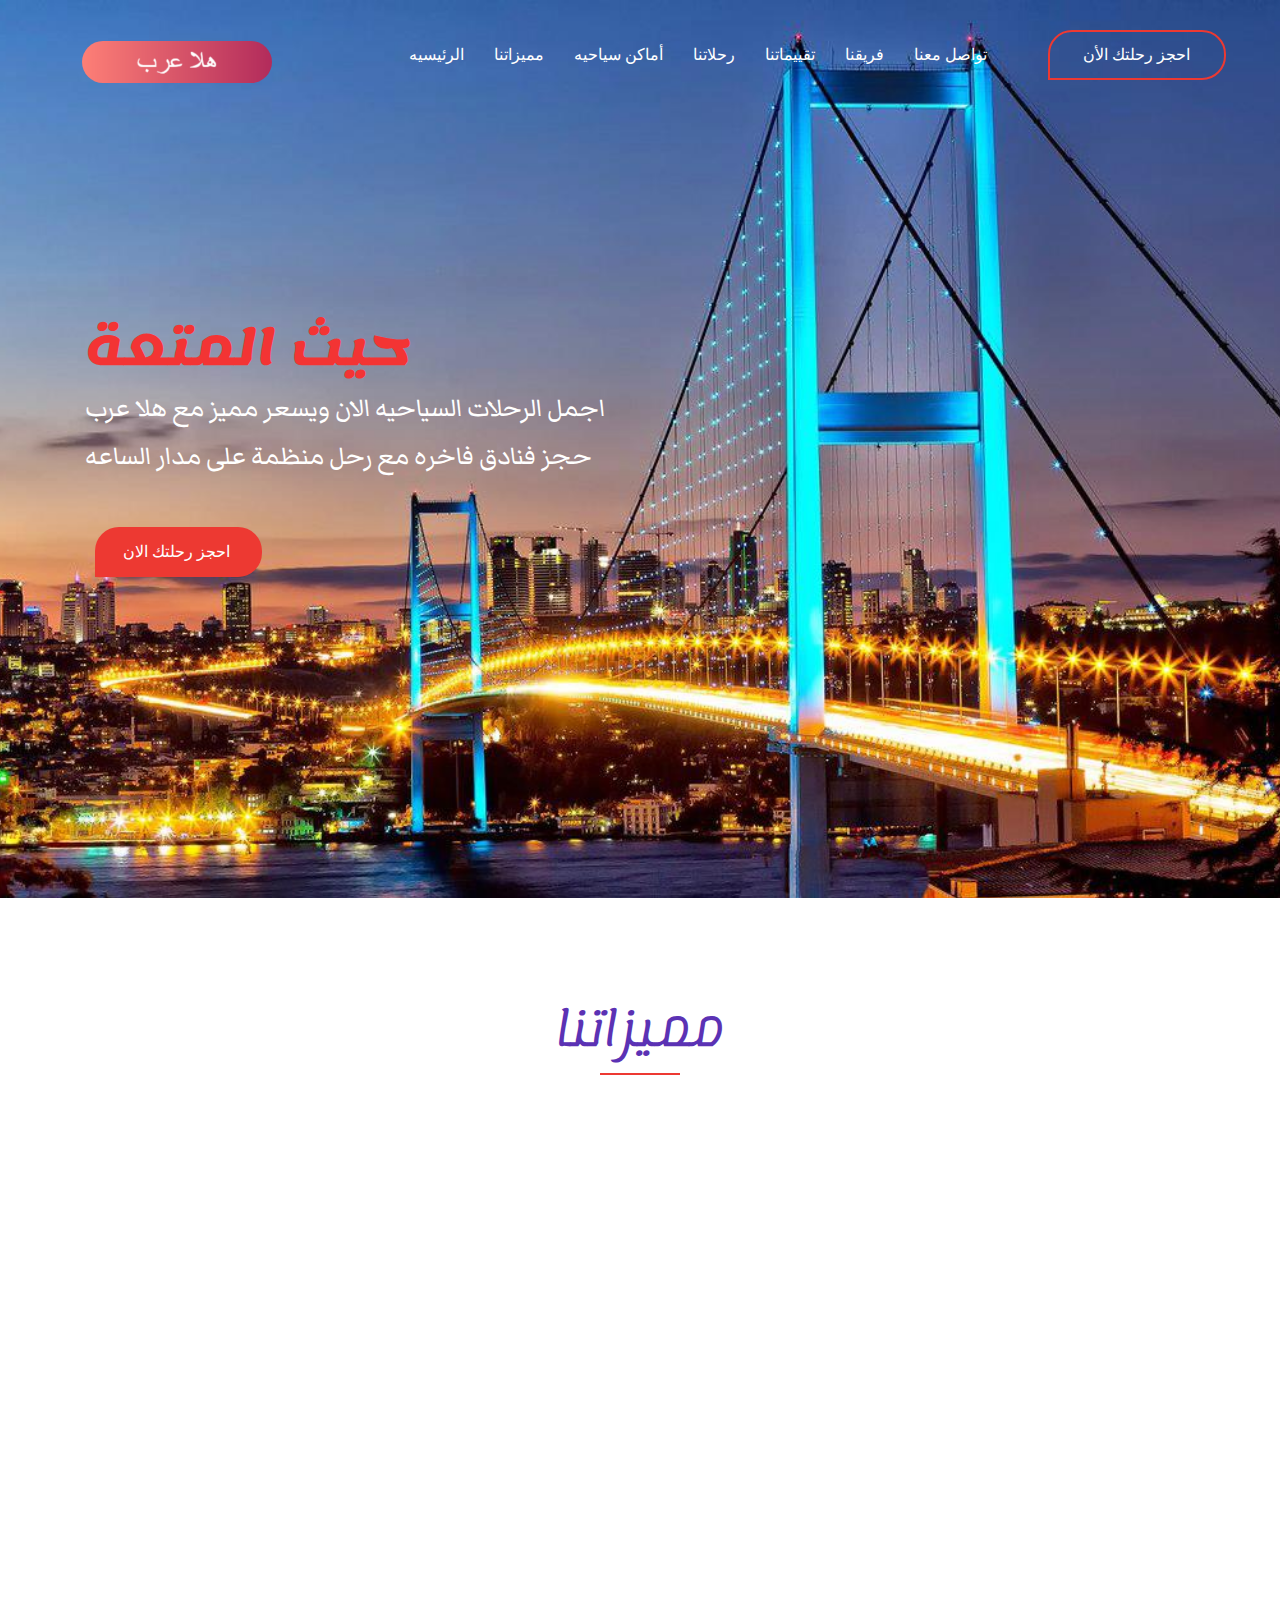
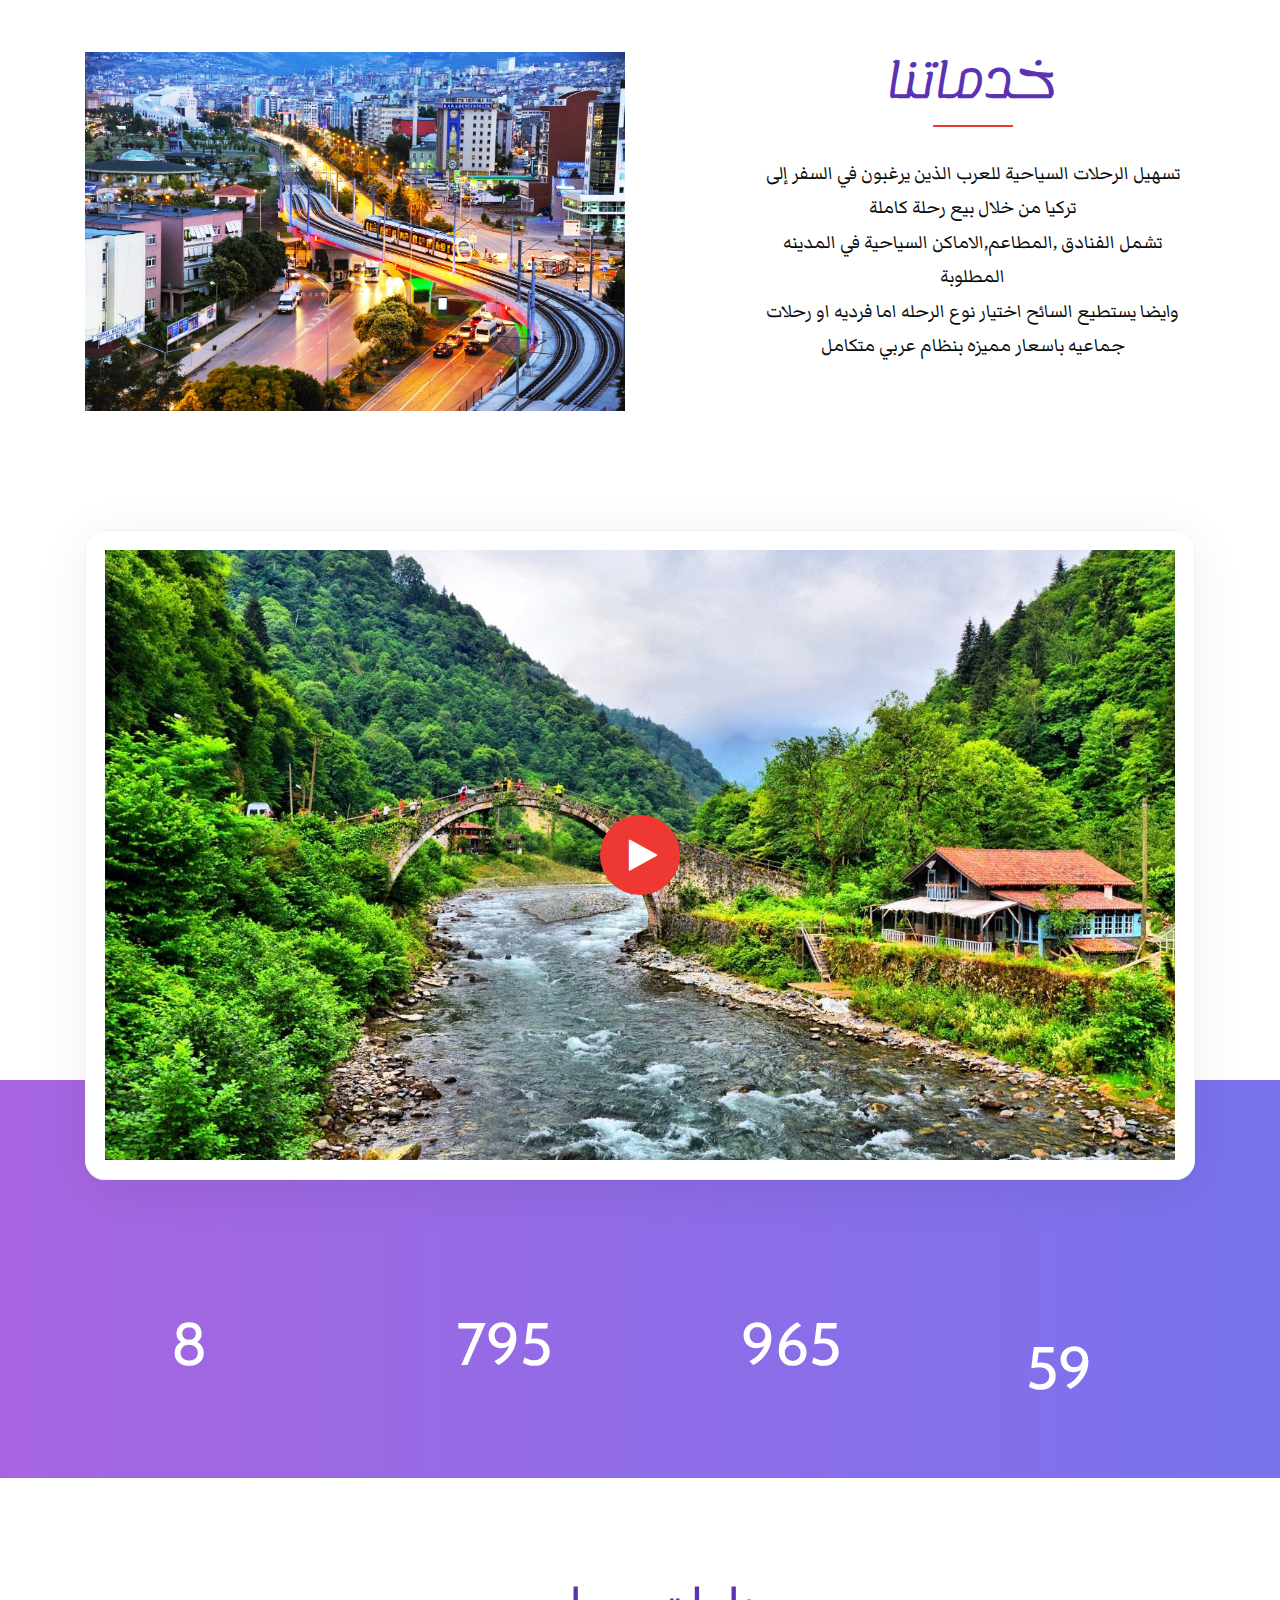
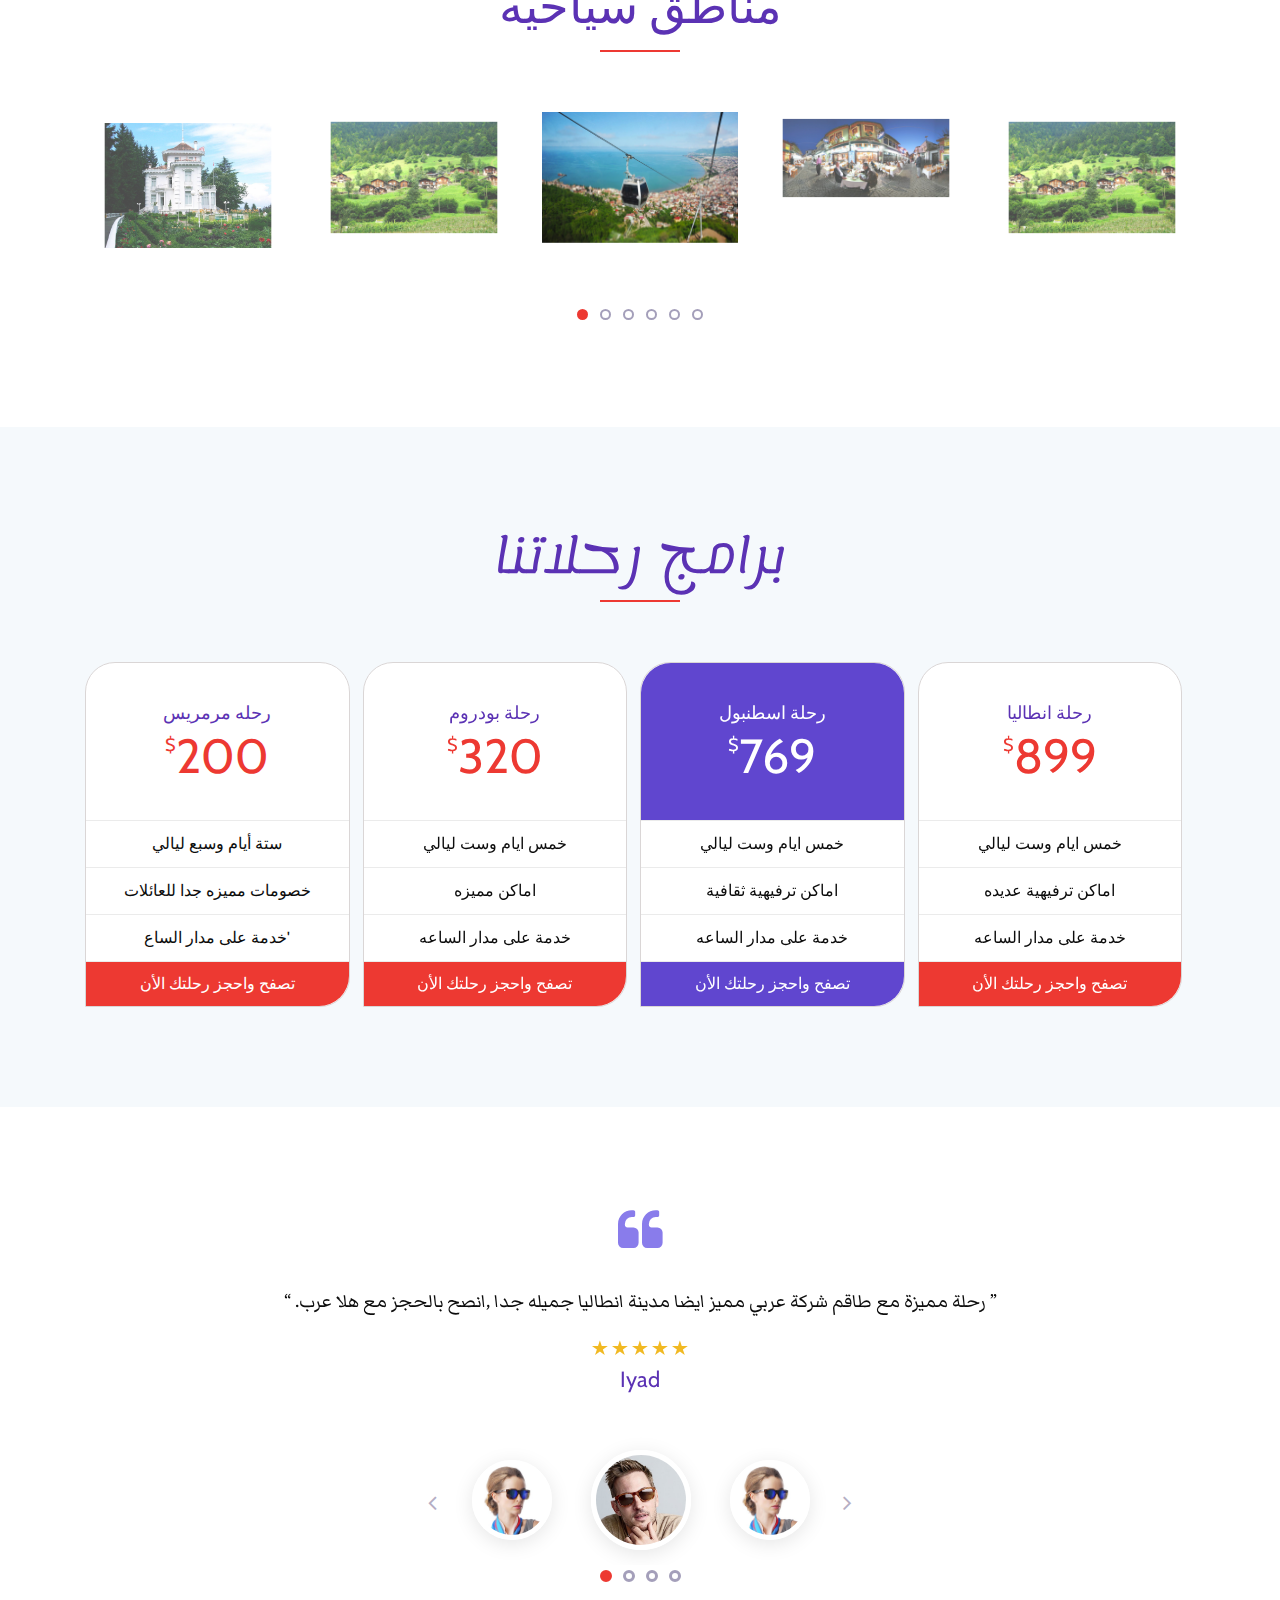
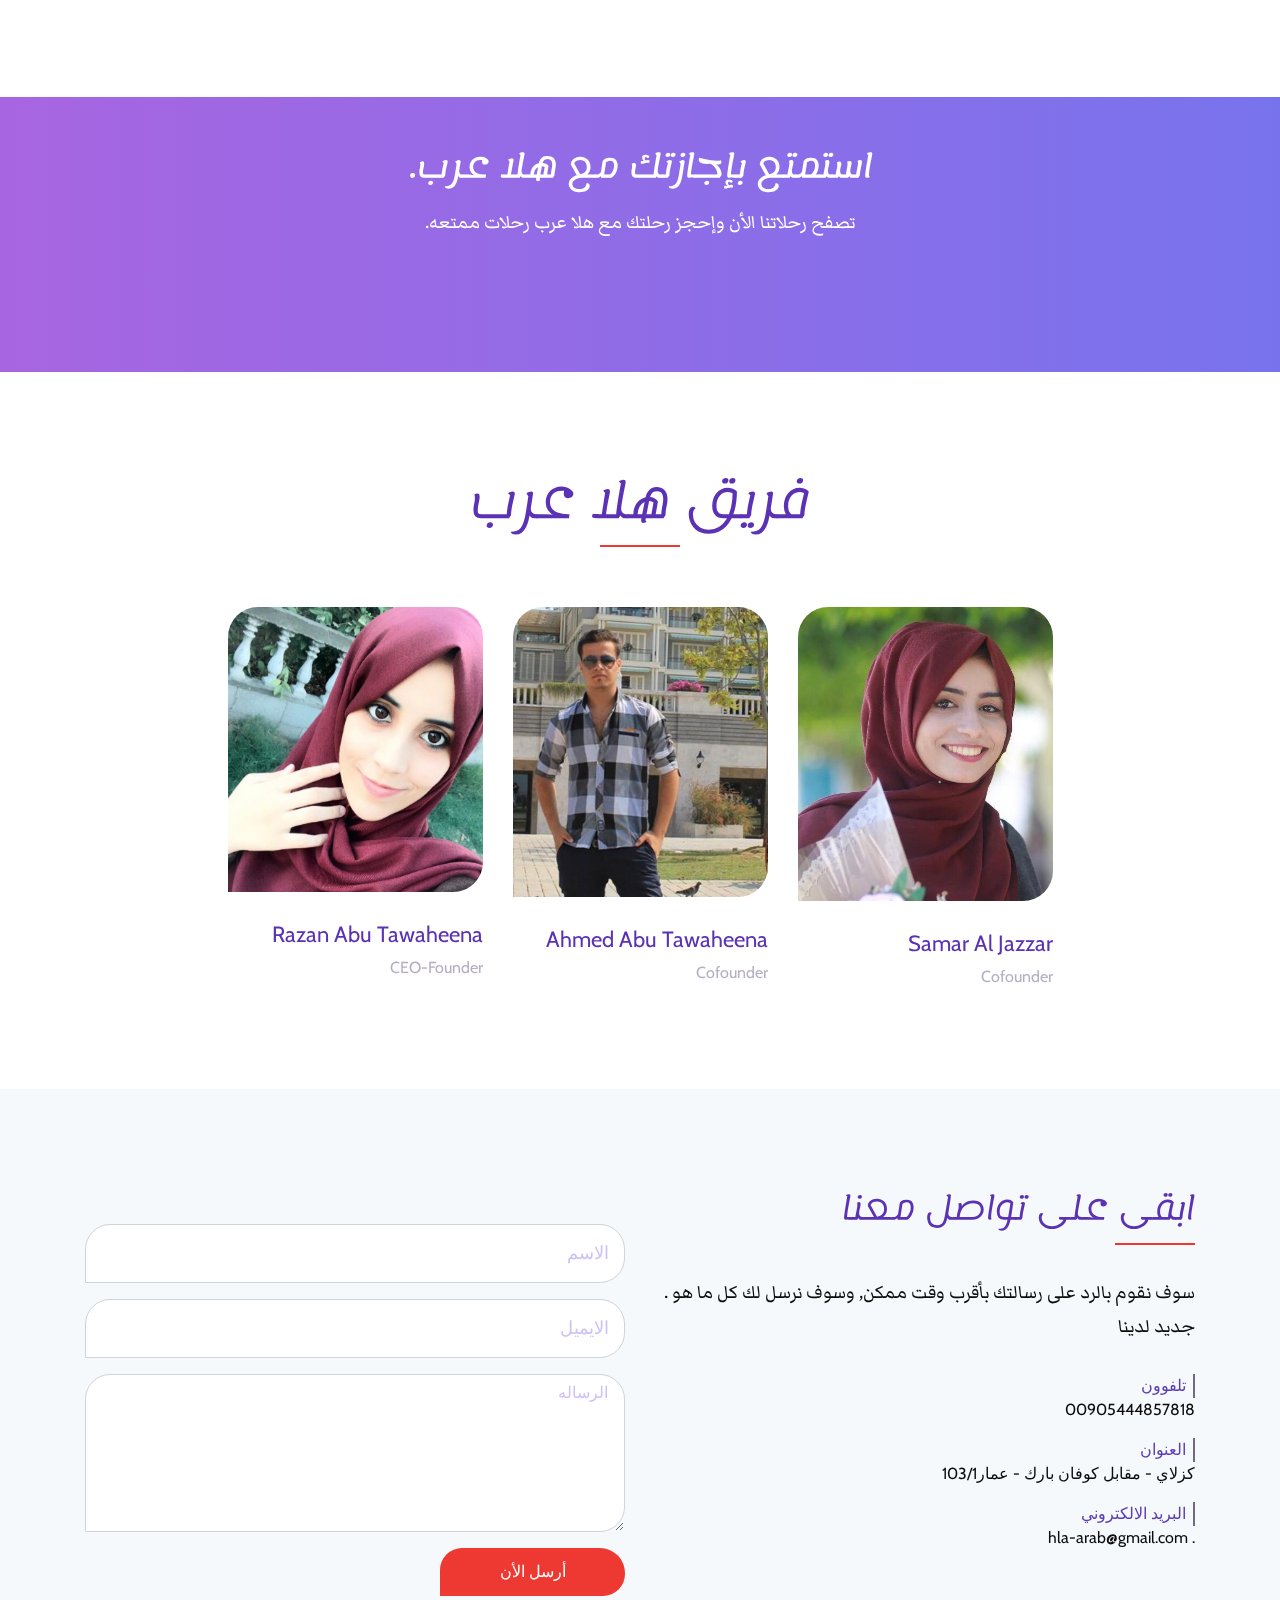
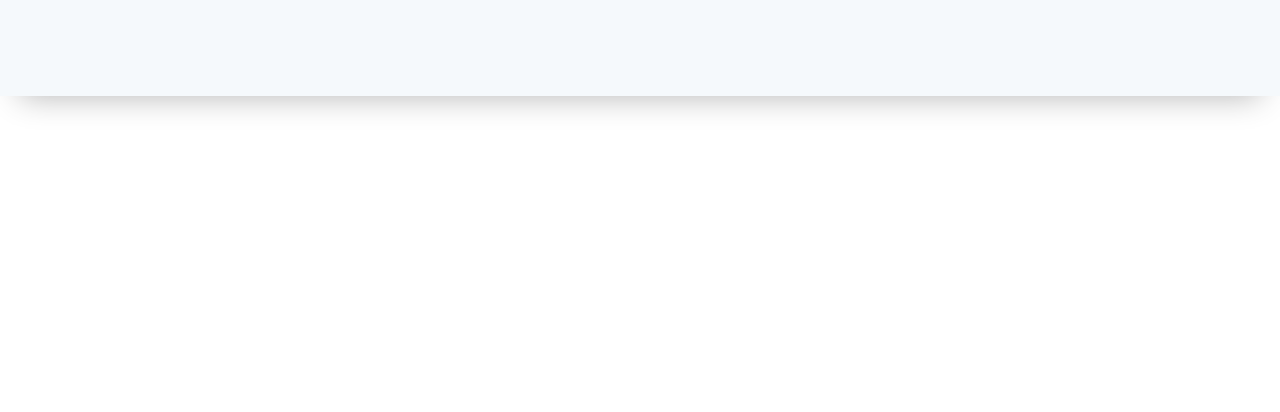
==== commit 6ea06de5: "social" ====
--- a/ca/index.html
+++ b/ca/index.html
@@ -286,7 +286,7 @@
                             </div>
                                 <div class="col-6 col-md-6 col-lg-6">
                             <div class="counter-area">
-                                <h3 style="    margin-left: 71px;"><span class="counter">135</span></h3>
+                                <h3 style="    margin-left: 71px;"><span class="counter">795</span></h3>
                             </div>
                         <!-- </div> -->
                         </div>
@@ -693,10 +693,10 @@
                             <img src="img/team-img/team-1.jpg" alt="">
                             <div class="team-hover-effects">
                                 <div class="team-social-icon">
-                                    <a href="#"><i class="fa fa-facebook" aria-hidden="true"></i></a>
-                                    <a href="#"><i class="fa fa-twitter" aria-hidden="true"></i></a>
-                                    <a href="#"><i class="fa fa-google-plus" aria-hidden="true"></i></a>
-                                    <a href="#"> <i class="fa fa-instagram" aria-hidden="true"></i></a>
+                                    <a href="https://www.facebook.com/razan.mohamed.923"><i class="fa fa-facebook" aria-hidden="true"></i></a>
+                                    <a href="https://twitter.com/razanmohamed95"><i class="fa fa-twitter" aria-hidden="true"></i></a>
+                                    <a href=" rozamohamed9548@gmail.com"><i class="fa fa-google-plus" aria-hidden="true"></i></a>
+                                    <a href="https://www.instagram.com/rozamohamed9548/"> <i class="fa fa-instagram" aria-hidden="true"></i></a>
                                 </div>
                             </div>
                         </div>
@@ -712,10 +712,10 @@
                             <img src="img/team-img/team-2.jpg" alt="">
                             <div class="team-hover-effects">
                                 <div class="team-social-icon">
-                                    <a href="#"><i class="fa fa-facebook" aria-hidden="true"></i></a>
+                                    <a href="https://www.facebook.com/profile.php?id=100000253029190"><i class="fa fa-facebook" aria-hidden="true"></i></a>
                                     <a href="#"><i class="fa fa-twitter" aria-hidden="true"></i></a>
-                                    <a href="#"><i class="fa fa-google-plus" aria-hidden="true"></i></a>
-                                    <a href="#"> <i class="fa fa-instagram" aria-hidden="true"></i></a>
+                                    <a href="Ah132@hotmail.com "><i class="fa fa-google-plus" aria-hidden="true"></i></a>
+                                    <a href="https://www.instagram.com/ahmt_tw/"> <i class="fa fa-instagram" aria-hidden="true"></i></a>
                                 </div>
                             </div>
                         </div>
@@ -731,10 +731,10 @@
                             <img src="img/team-img/team-3.jpg" alt="">
                             <div class="team-hover-effects">
                                 <div class="team-social-icon">
-                                    <a href="#"><i class="fa fa-facebook" aria-hidden="true"></i></a>
-                                    <a href="#"><i class="fa fa-twitter" aria-hidden="true"></i></a>
-                                    <a href="#"><i class="fa fa-google-plus" aria-hidden="true"></i></a>
-                                    <a href="#"> <i class="fa fa-instagram" aria-hidden="true"></i></a>
+                                    <a href="https://www.facebook.com/Samar.fayez.95"><i class="fa fa-facebook" aria-hidden="true"></i></a>
+                                    <a href="https://twitter.com/SamarFayez95"><i class="fa fa-twitter" aria-hidden="true"></i></a>
+                                    <a href="samaraljazzar@gmail.com "><i class="fa fa-google-plus" aria-hidden="true"></i></a>
+                                    <a href="https://www.instagram.com/samarfayez95/"> <i class="fa fa-instagram" aria-hidden="true"></i></a>
                                 </div>
                             </div>
                         </div>
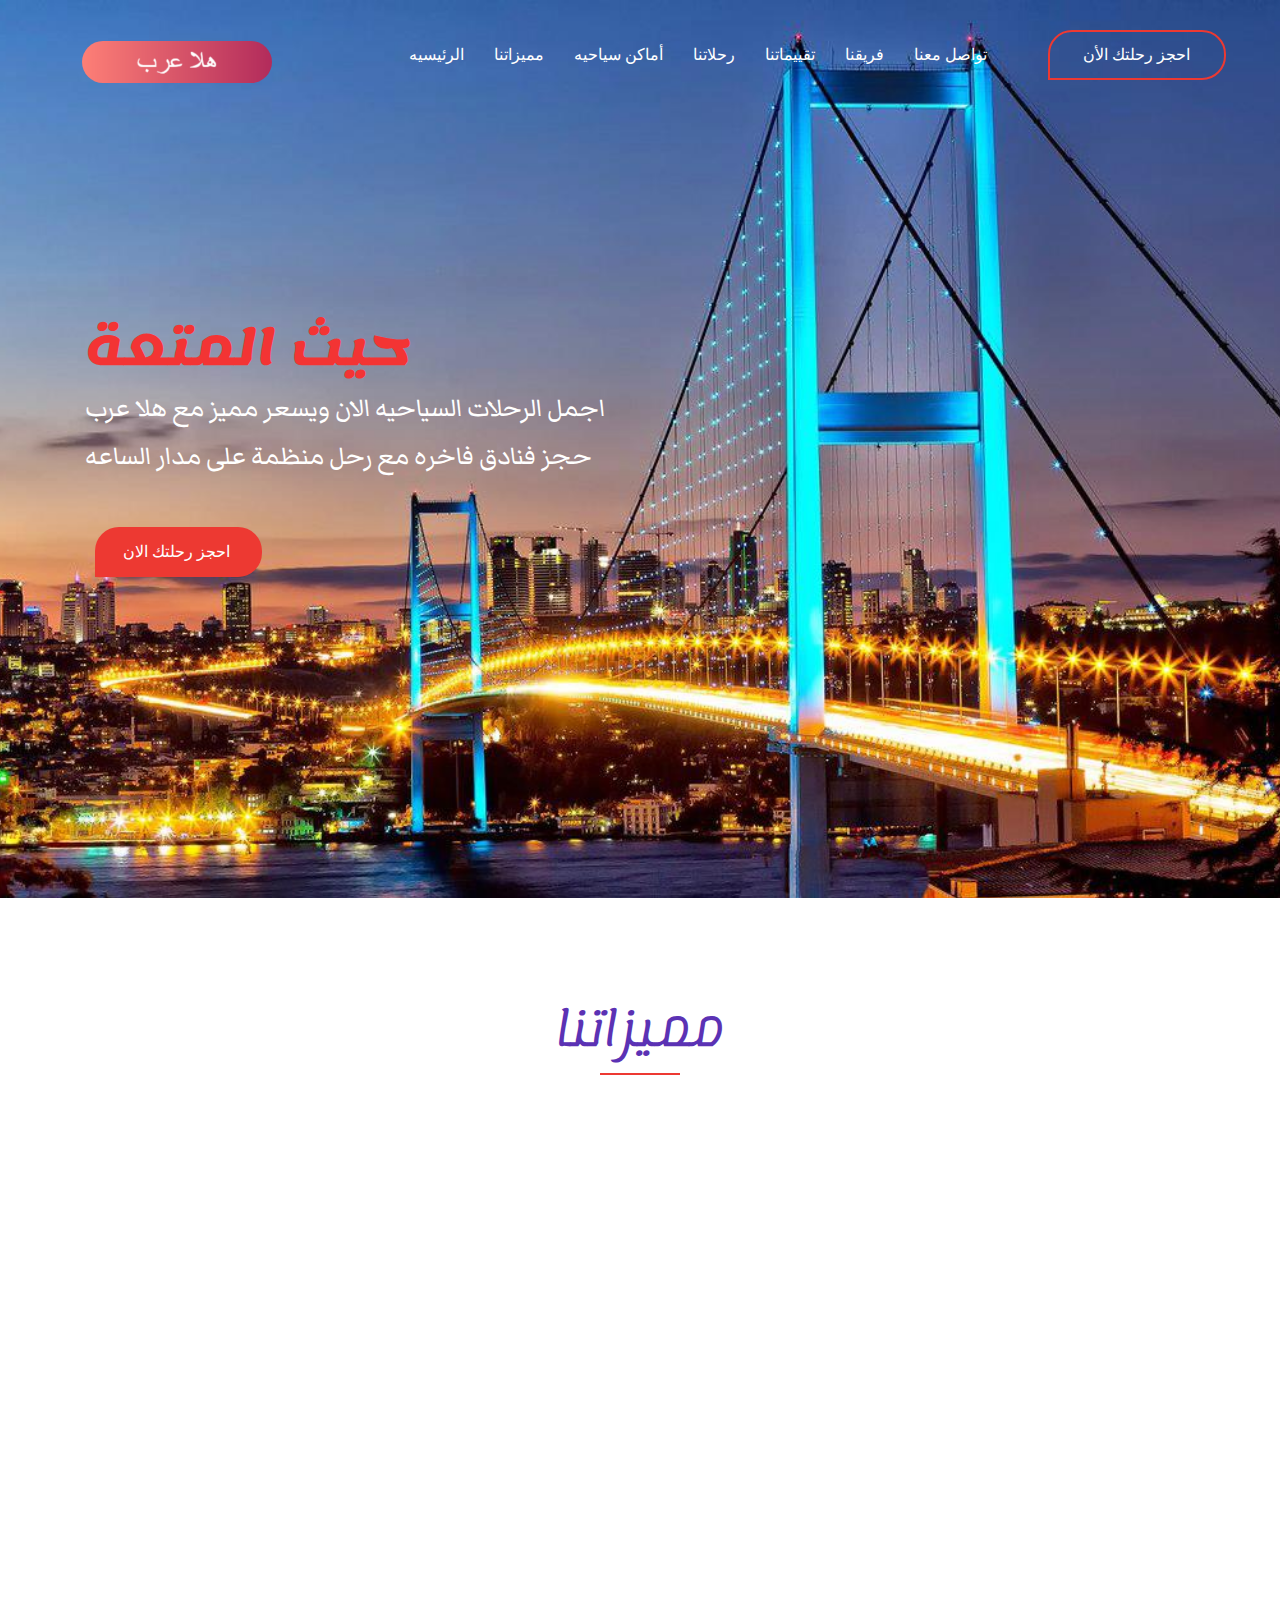
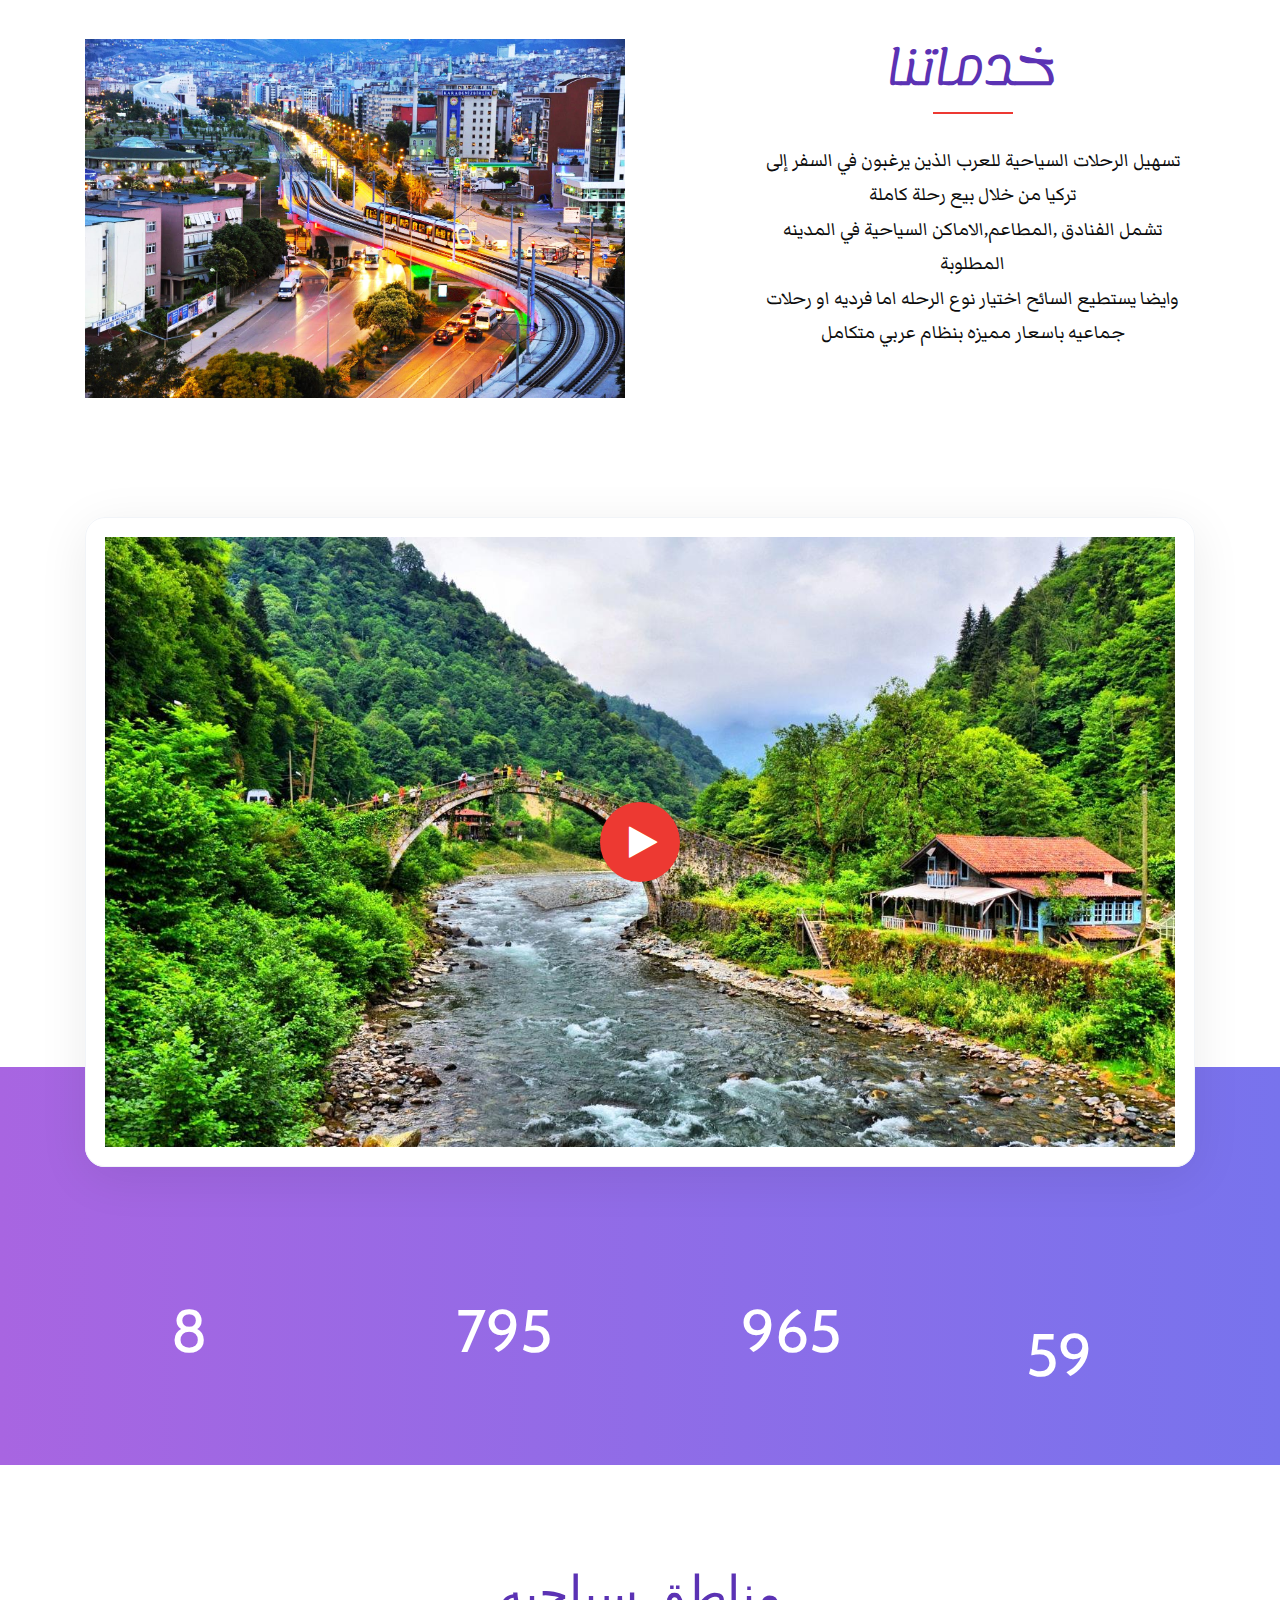
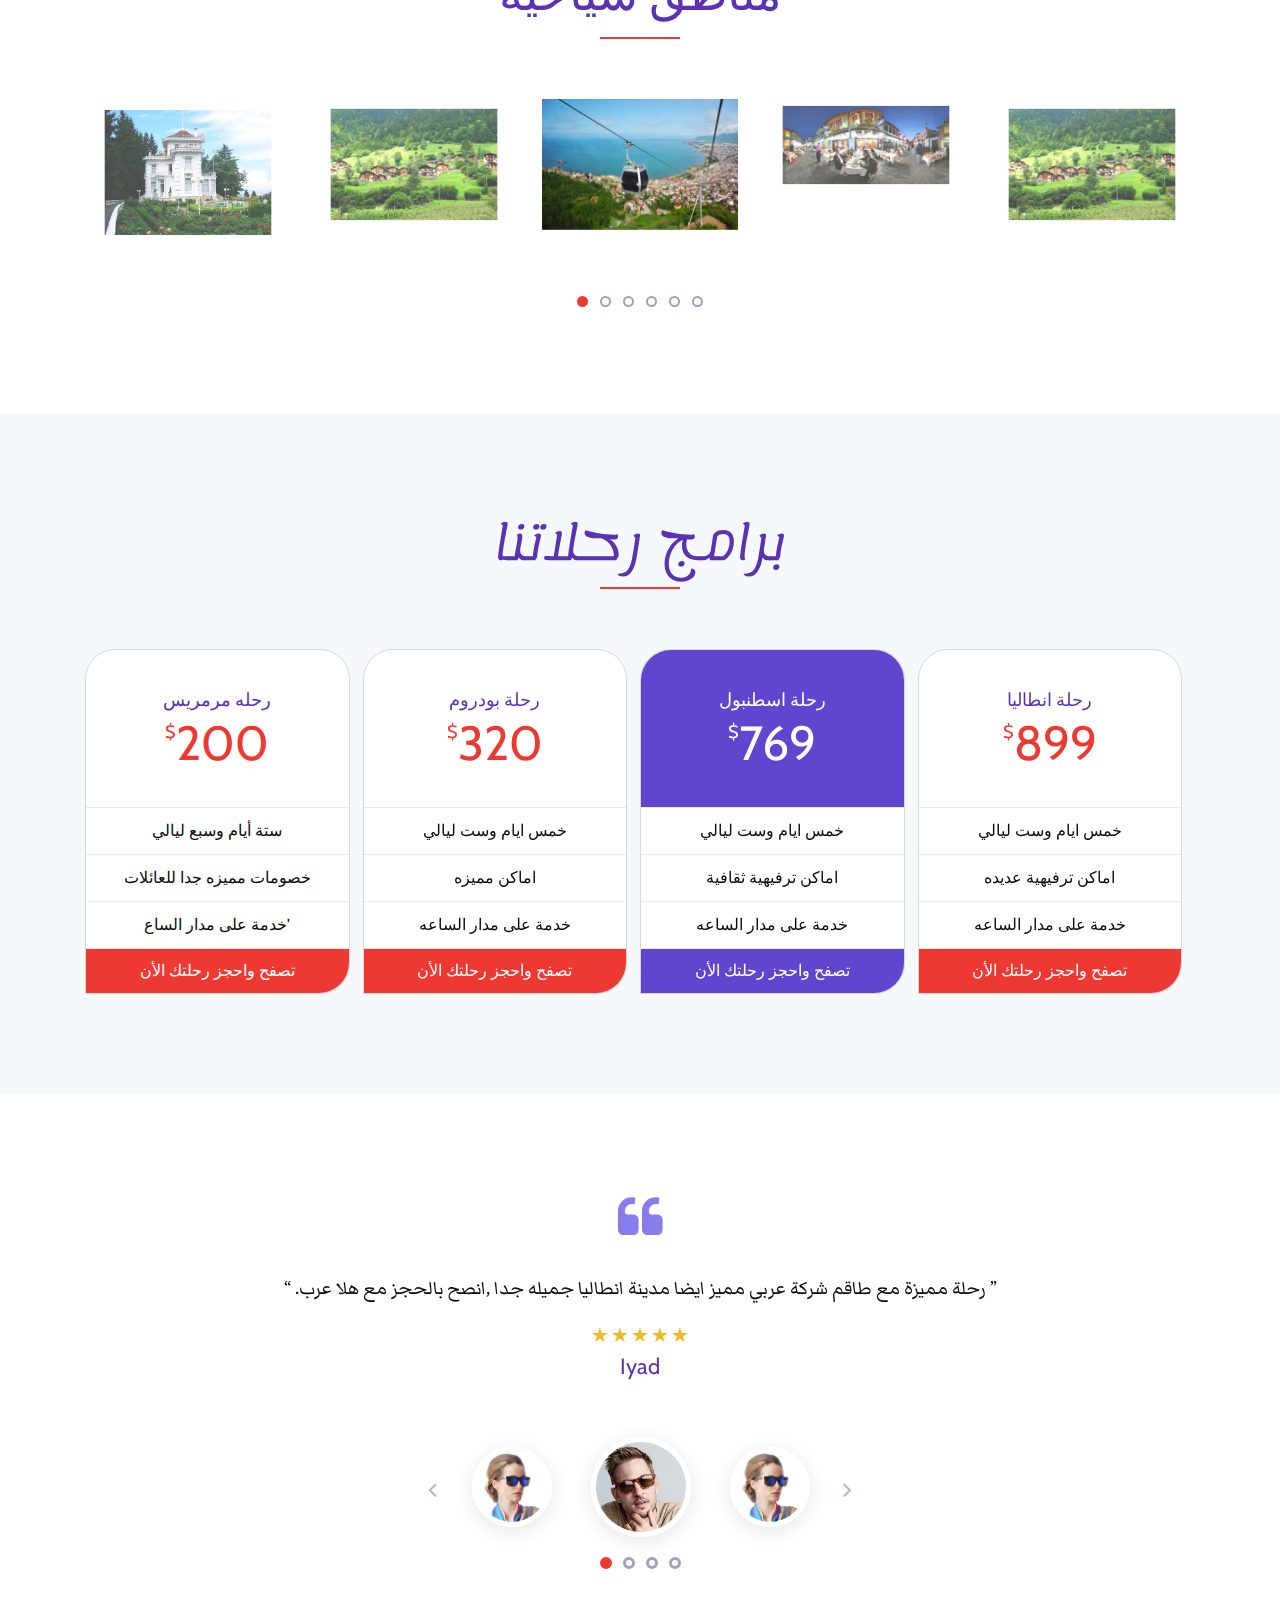
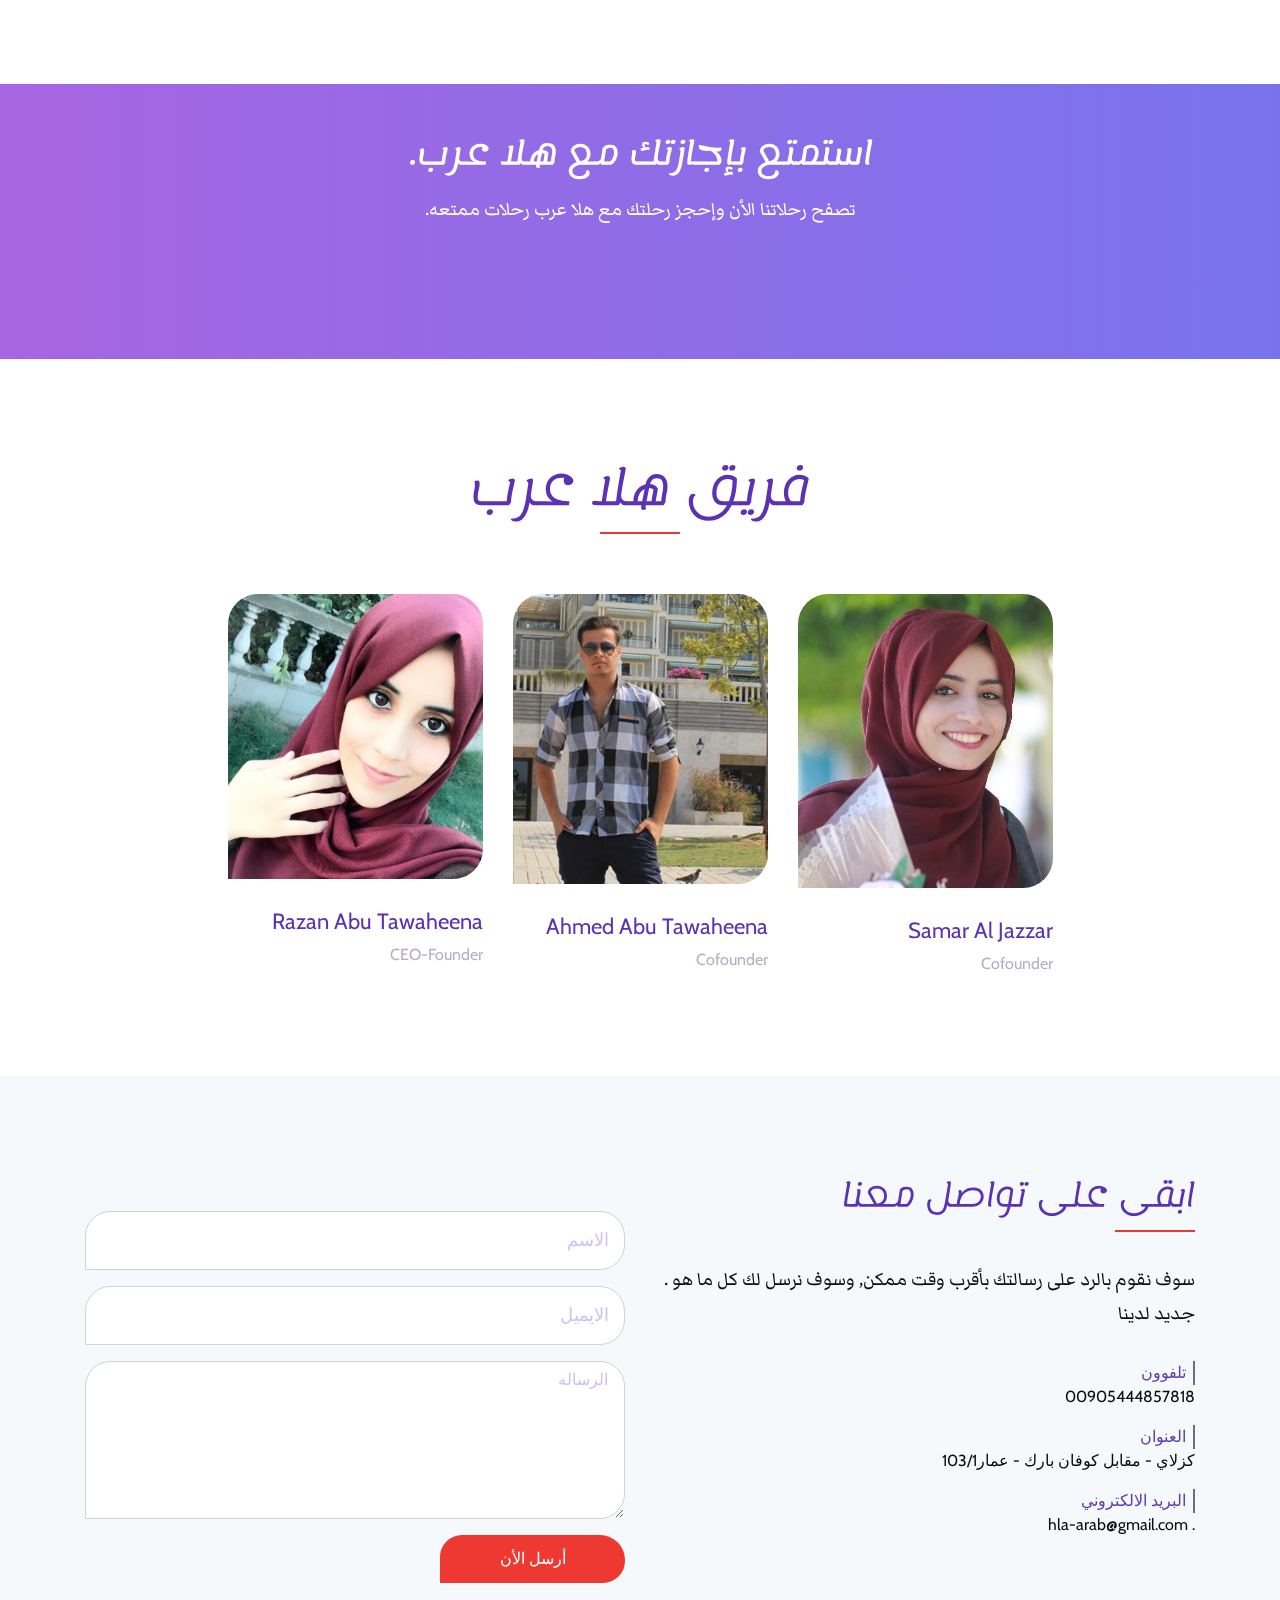
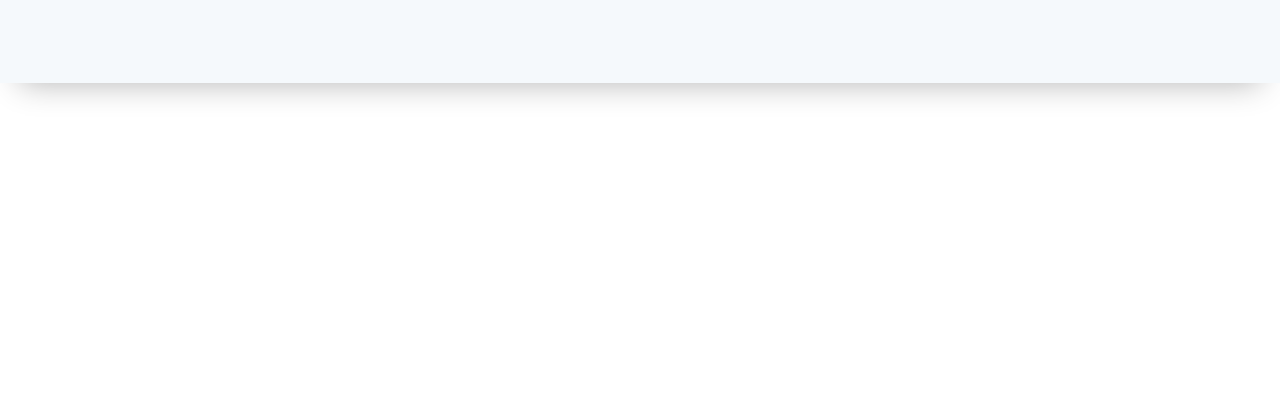
==== commit a777da8b: "social" ====
--- a/ca/index.html
+++ b/ca/index.html
@@ -129,7 +129,7 @@
                     <div class="single-special text-center wow fadeInUp" data-wow-delay="0.2s">
                         <div class="single-icon">
                             <!-- <i class="ti-mobile" aria-hidden="true"></i> -->
-                            <i class="fas fa-users" aria-hidden="true"></i>
+                            <i class="ti-ruler-pencil" aria-hidden="true"></i>
                         </div>
                         <h4  style="  font-family: 'Lemonada', cursive;
                         font-family: 'Markazi Text', serif;
@@ -139,6 +139,23 @@
                         font-family: 'Markazi Text', serif;
                         font-size:18px !important
                         ">تنظم هلا عرب رحلات جماعيه عربيه بنظام عربي كامل متكامل وبالتالي تتميز عن الشركات التركيه بان خدماتها باللغه العربيه البحته وايضا تتميز عن الشركات العربيه بان لديها رحلات جماعيه باسعار زهيده بالمقارنه بالرحلات الخاصه في تركيا</p>
+                    </div>
+                </div>
+                  <!-- Single Special Area -->
+                  <div class="col-12 col-md-4">
+                    <div class="single-special text-center wow fadeInUp" data-wow-delay="0.6s">
+                        <div class="single-icon">
+                            <i class="ti-settings" aria-hidden="true"></i>
+                            <!-- <i class="fab fa-amazon-pay"  aria-hidden="true"></i> -->
+                        </div>
+                        <h4  style="  font-family: 'Lemonada', cursive;
+                        font-family: 'Markazi Text', serif;
+                        ">توفير نظام الدفع والحجز اونلاين</h4>
+                        <p style="text-align:center;
+                          font-family: 'Lemonada', cursive;
+                        font-family: 'Markazi Text', serif;
+                        font-size:18px !important
+                        ">.يمكنك بكل سهوله تصفح رحلاتنا بكل مميزاتها واختيار ما يناسبك والحجز والدفع اونلاين من خلال موقع هلا عرب الرئيسي الأن بكل سهوله ونتيح للسائح امكانيه دفع جزء من قيه الرحله عند الحجز</p>
                     </div>
                 </div>
                 <!-- Single Special Area -->
@@ -159,23 +176,7 @@
                              ,ايضا الفنادق,لمطاعم,المرشد المرافق وايضا سعر الرحله كامله </p>
                     </div>
                 </div>
-                <!-- Single Special Area -->
-                <div class="col-12 col-md-4">
-                    <div class="single-special text-center wow fadeInUp" data-wow-delay="0.6s">
-                        <div class="single-icon">
-                            <i class="ti-settings" aria-hidden="true"></i>
-                            <!-- <i class="fab fa-amazon-pay"  aria-hidden="true"></i> -->
-                        </div>
-                        <h4  style="  font-family: 'Lemonada', cursive;
-                        font-family: 'Markazi Text', serif;
-                        ">توفير نظام الدفع والحجز اونلاين</h4>
-                        <p style="text-align:center;
-                          font-family: 'Lemonada', cursive;
-                        font-family: 'Markazi Text', serif;
-                        font-size:18px !important
-                        ">.يمكنك بكل سهوله تصفح رحلاتنا بكل مميزاتها واختيار ما يناسبك والحجز والدفع اونلاين من خلال موقع هلا عرب الرئيسي الأن بكل سهوله ونتيح للسائح امكانيه دفع جزء من قيه الرحله عند الحجز</p>
-                    </div>
-                </div>
+              
             </div>
         </div>
         <!-- Special Description Area -->
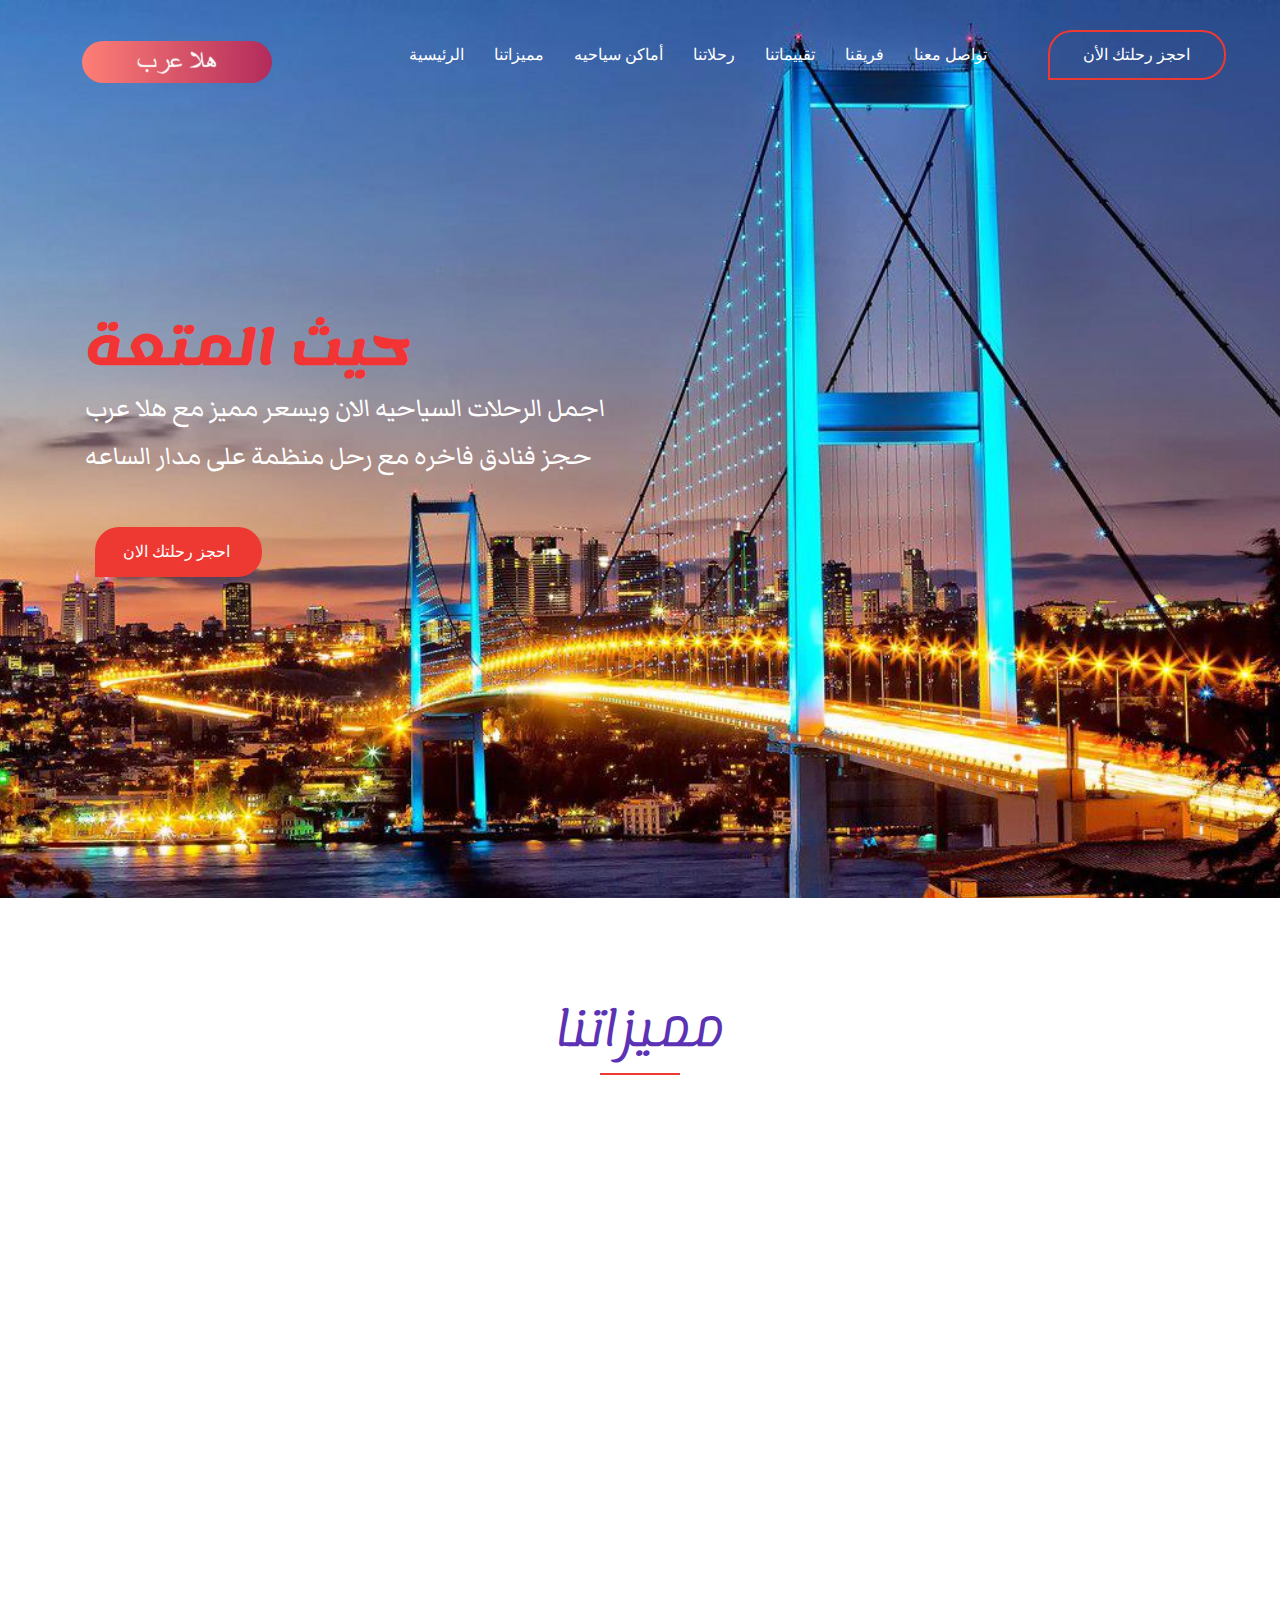
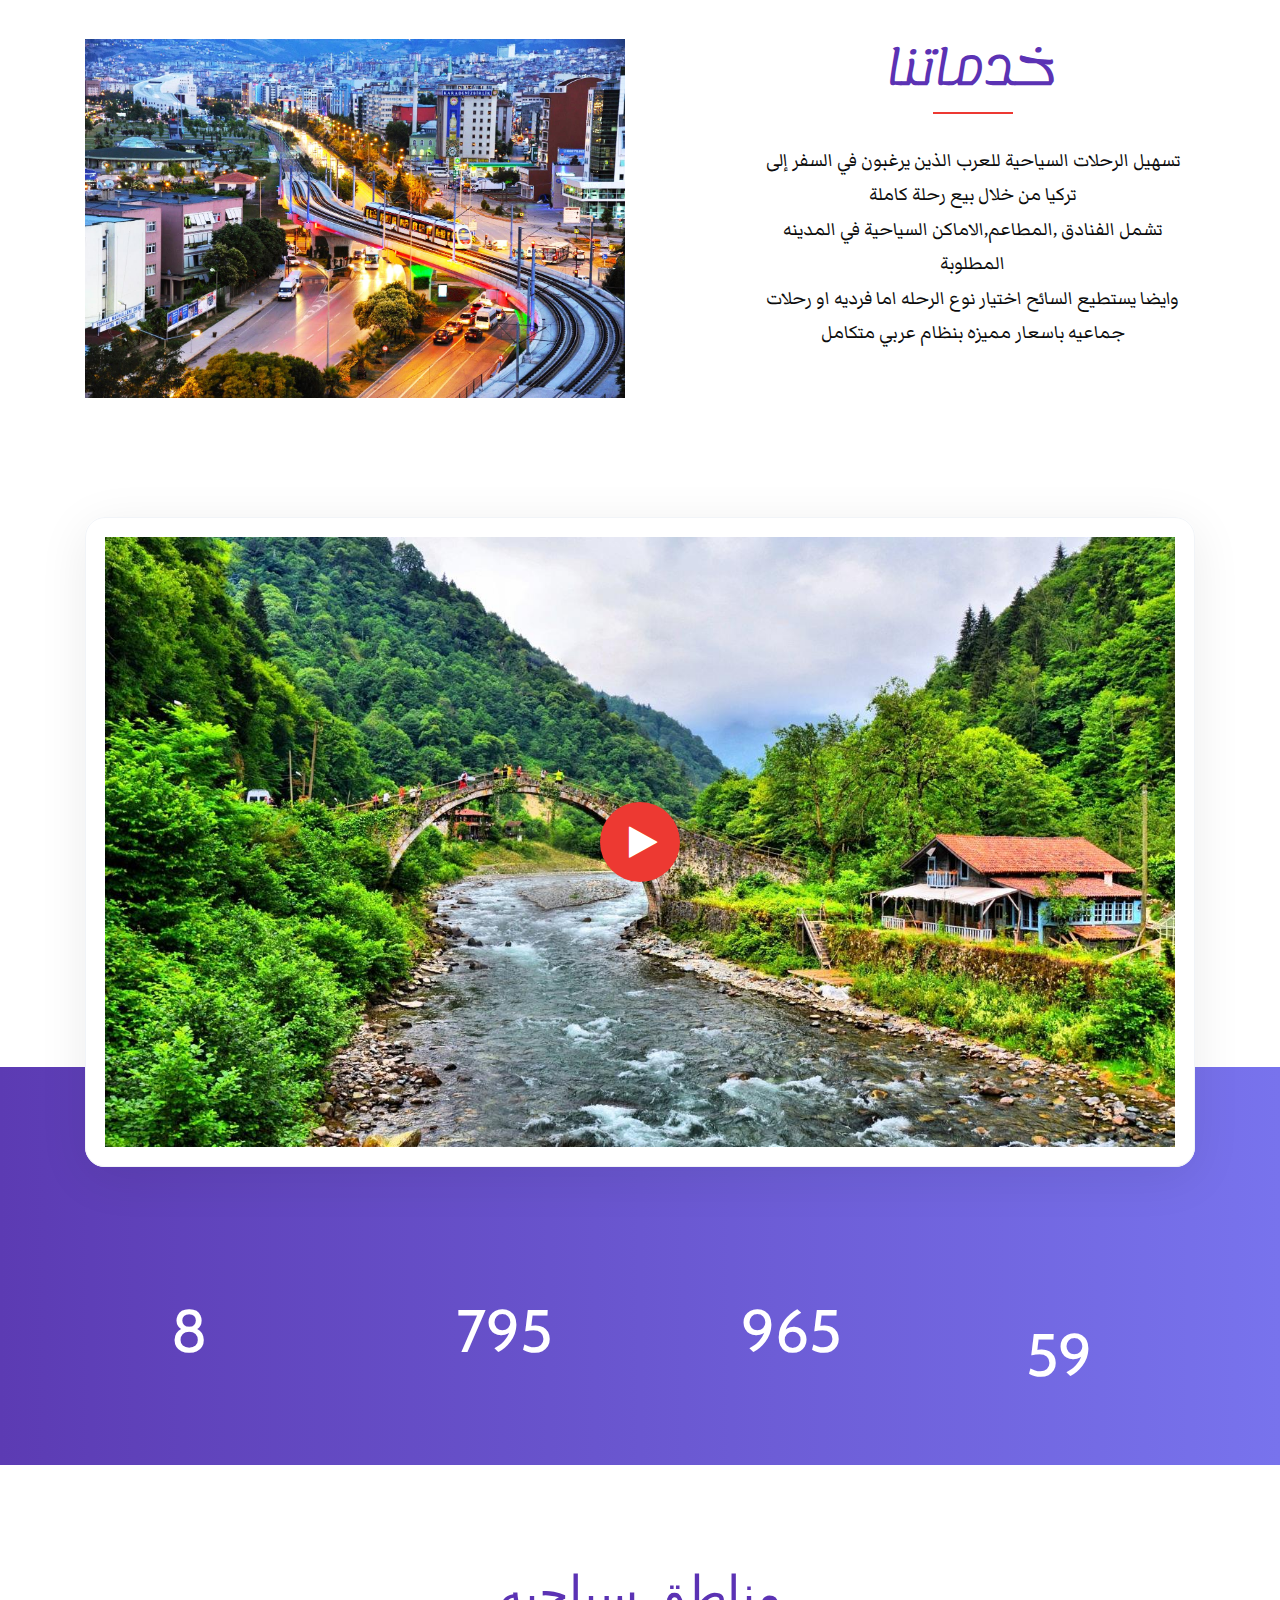
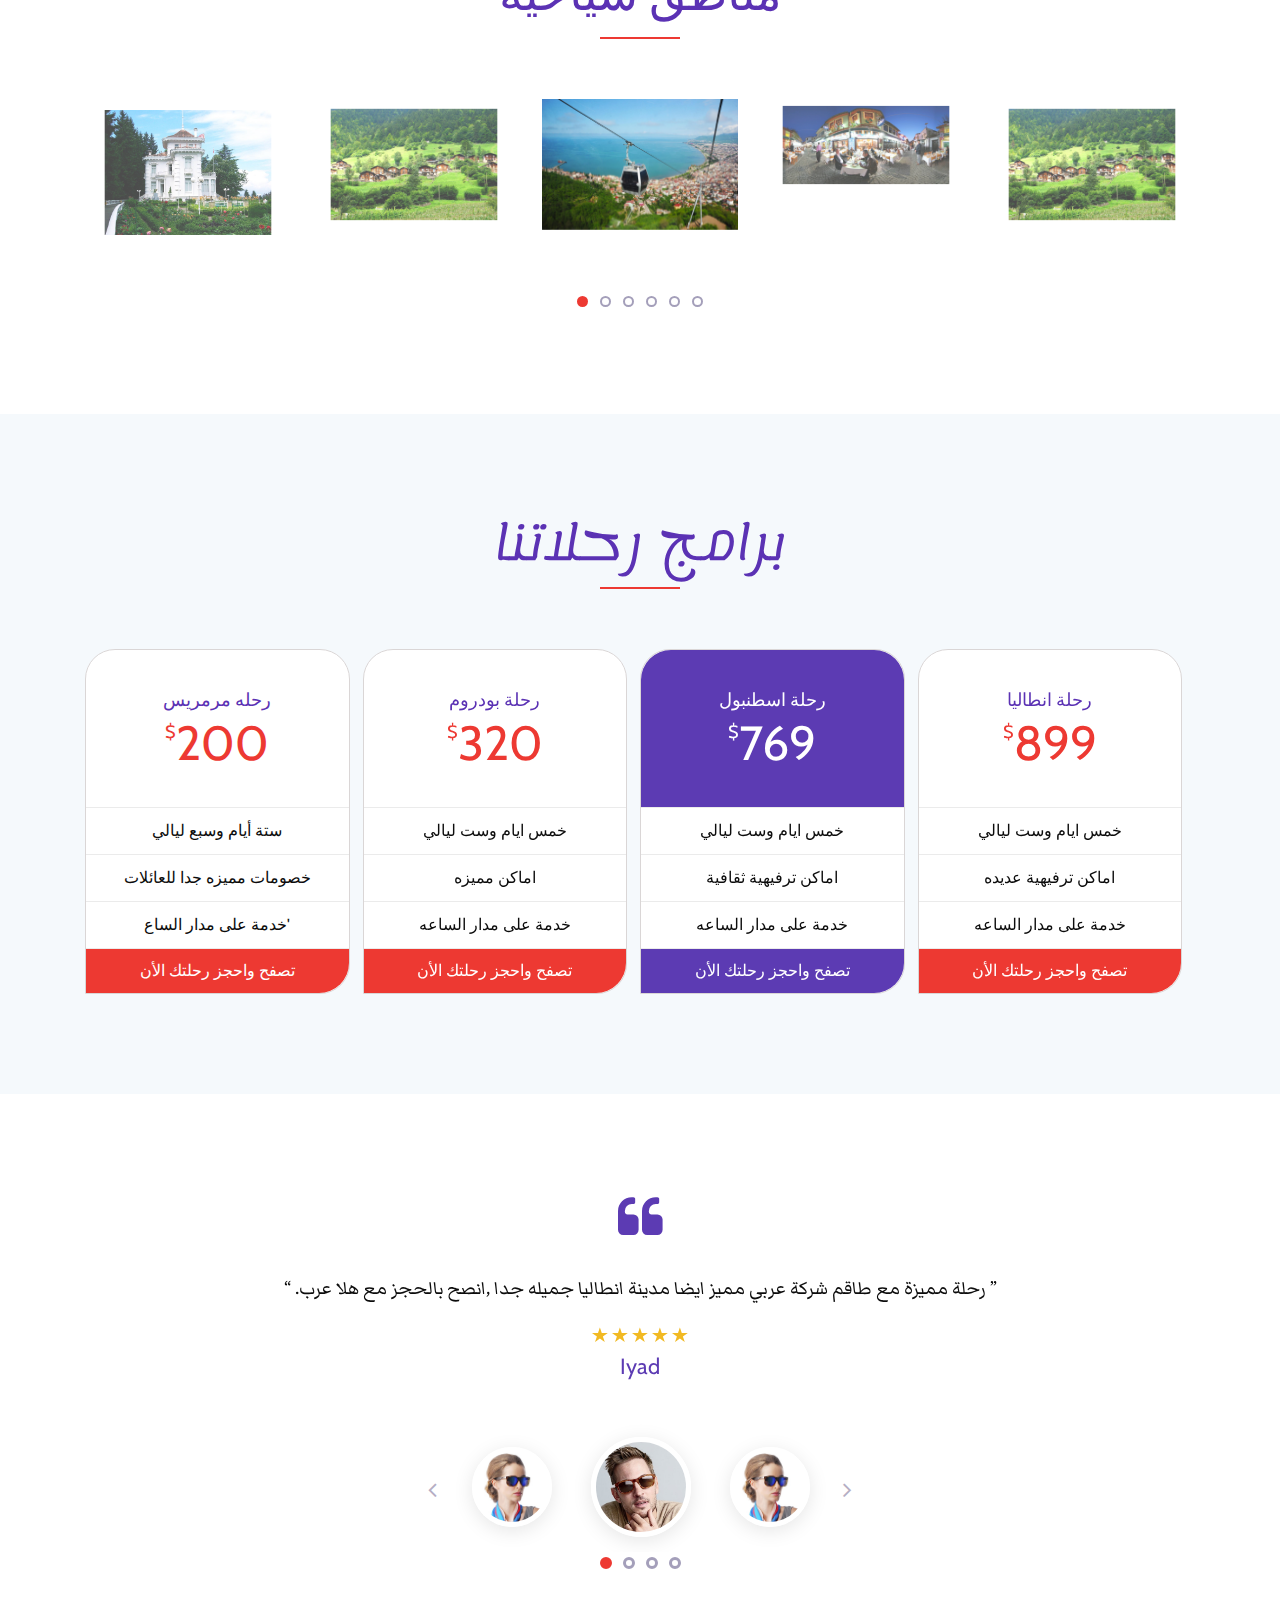
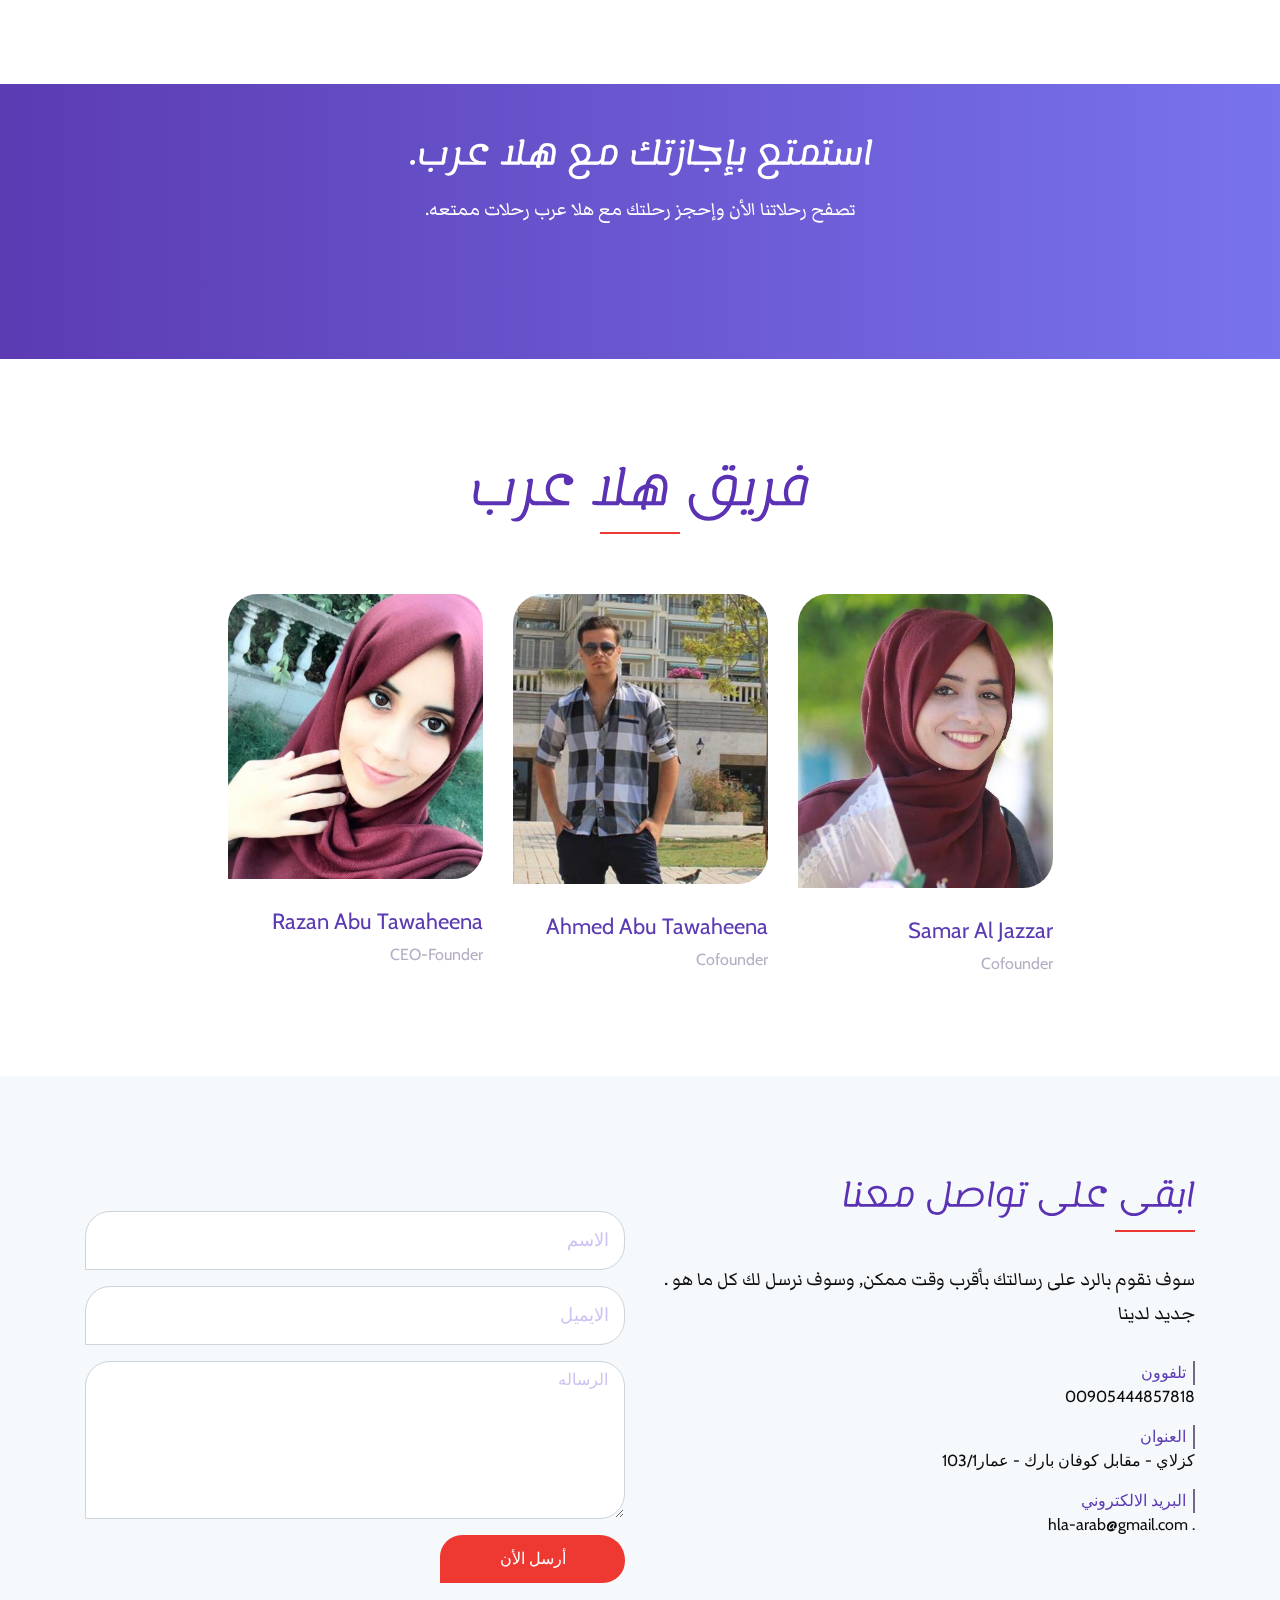
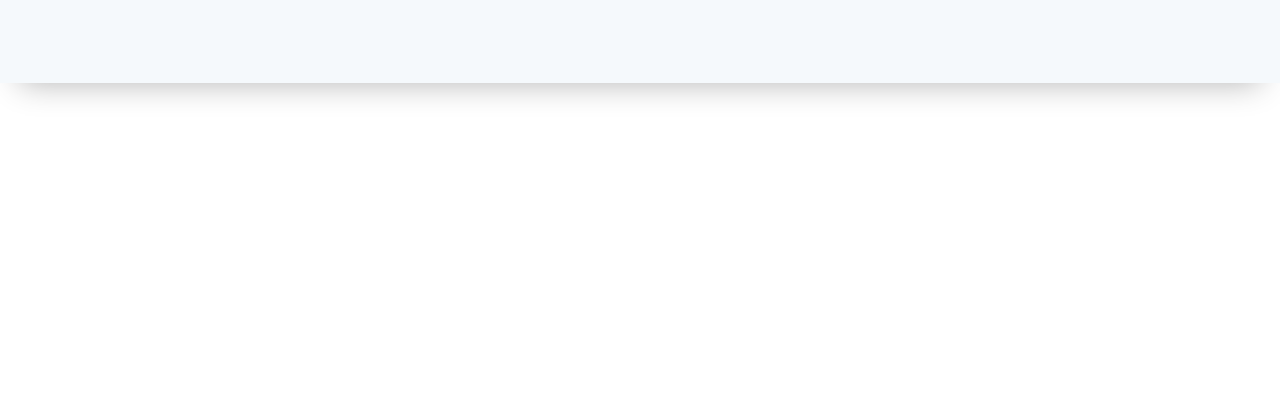
==== commit a144109a: "editStile" ====
--- a/ca/index.html
+++ b/ca/index.html
@@ -46,7 +46,7 @@
                             <!-- Menu Area -->
                             <div class="collapse navbar-collapse" id="ca-navbar">
                                 <ul class="navbar-nav ml-auto" id="nav">
-                                    <li class="nav-item active"><a class="nav-link" href="#home">الرئيسيه</a></li>
+                                    <li class="nav-item active"><a class="nav-link" href="#home">الرئيسية</a></li>
                                     <li class="nav-item"><a class="nav-link" href="#about">مميزاتنا</a></li>
                                     <!-- <li class="nav-item"><a class="nav-link" href="#features">Features</a></li> -->
                                     <li class="nav-item"><a class="nav-link" href="#screenshot">أماكن سياحيه</a></li>
@@ -851,10 +851,10 @@
         <div class="footer-menu">
             <nav>
                 <ul>
-                    <li><a href="#">About</a></li>
-                    <li><a href="#">Terms &amp; Conditions</a></li>
-                    <li><a href="#">Privacy Policy</a></li>
-                    <li><a href="#">Contact</a></li>
+                    <li><a href="#">من نحن</a></li>
+                    <li><a href="#">االشروط &amp; القوانين</a></li>
+                    <li><a href="#">سياسه الخصوصيه</a></li>
+                    <li><a href="#">اتصل بنا</a></li>
                 </ul>
             </nav>
         </div>
--- a/ca/style.css
+++ b/ca/style.css
@@ -411,7 +411,7 @@
 /* stcicky css */
 
 .header_area.sticky {
-    background-color: #884bdf;
+    background-color:#5c3bb3;
     -webkit-box-shadow: 0 4px 20px rgba(0, 0, 0, 0.1);
             box-shadow: 0 4px 20px rgba(0, 0, 0, 0.1);
     height: 70px;
@@ -584,7 +584,7 @@
 
 .single-special > h4 {
     font-size: 22px;
-    color: #5b32b4;
+    color: #3f04da;
 }
 
 .single-icon {
@@ -593,7 +593,7 @@
 
 .single-special > h4 {
     font-size: 22px;
-    color: #5b32b4;
+    color: #3f04da;
     margin-bottom: 15px;
 }
 
@@ -788,12 +788,12 @@
 .cool_facts_area {
     position: relative;
     z-index: auto;
-    background: #a865e1;
-    background: -webkit-linear-gradient(to left, #7873ed, #a865e1);
-    background: -webkit-linear-gradient(right, #7873ed, #a865e1);
-    background: -webkit-gradient(linear, right top, left top, from(#7873ed), to(#a865e1));
-    background: -o-linear-gradient(right, #7873ed, #a865e1);
-    background: linear-gradient(to left, #7873ed, #a865e1);
+    background: #5c3bb3;
+    background: -webkit-linear-gradient(to left, #7873ed, #5c3bb3);
+    background: -webkit-linear-gradient(right, #7873ed, #5c3bb3);
+    background: -webkit-gradient(linear, right top, left top, from(#7873ed), to(#5c3bb3));
+    background: -o-linear-gradient(right, #7873ed, #5c3bb3);
+    background: linear-gradient(to left, #7873ed, #5c3bb3);
     padding: 180px 0 80px 0;
     top: -100px;
 }
@@ -947,7 +947,7 @@
 .single-price-plan.active .package-plan,
 .single-price-plan.active .plan-button > a,
 .single-price-plan:hover .plan-button > a {
-    background-color: #6046cf;
+    background-color: #5c3bb3;
 }
 
 .single-price-plan.active .package-plan .ca-price > h4,
@@ -962,7 +962,7 @@
 -------------------------- */
 
 .clients-feedback-area .client-name > h5 {
-    color: #5b32b4;
+    color: #5c3bb3;
     font-size: 22px;
     margin-top: 5px;
 }
@@ -981,7 +981,7 @@
 
 .clients-feedback-area .client > i {
     font-size: 48px;
-    color: #897ceb;
+    color: #5c3bb3;
     margin-bottom: 30px;
 }
 
@@ -1076,11 +1076,11 @@
 
 .our-monthly-membership {
     background: #a865e1;
-    background: -webkit-linear-gradient(to left, #7873ed, #a865e1);
-    background: -webkit-linear-gradient(right, #7873ed, #a865e1);
-    background: -webkit-gradient(linear, right top, left top, from(#7873ed), to(#a865e1));
-    background: -o-linear-gradient(right, #7873ed, #a865e1);
-    background: linear-gradient(to left, #7873ed, #a865e1);
+    background: -webkit-linear-gradient(to left, #7873ed, #5c3bb3);
+    background: -webkit-linear-gradient(right, #7873ed, #5c3bb3);
+    background: -webkit-gradient(linear, right top, left top, from(#7873ed), to(#5c3bb3));
+    background: -o-linear-gradient(right, #7873ed, #5c3bb3);
+    background: linear-gradient(to left, #7873ed, #5c3bb3);
 }
 
 .membership-description > h2 {
@@ -1094,20 +1094,20 @@
 }
 
 .get-started-button > a {
-    background: #ffffff;
+    background: #ed3932;
     height: 45px;
     min-width: 155px;
     display: inline-block;
     text-align: center;
     line-height: 45px;
-    color: #ed3932;
+    color: #fff;
     font-weight: 500;
     border-radius: 23px 23px 23px 0;
 }
 
 .get-started-button > a:hover {
-    background: #5b32b4;
-    color: #fff;
+    background: #fff;
+    color: #ed3932;
     -webkit-transition-duration: 500ms;
     -o-transition-duration: 500ms;
     transition-duration: 500ms;
@@ -1139,7 +1139,7 @@
 
 .member-text > h4 {
     font-size: 22px;
-    color: #5b32b4;
+    color: #5b3bb2;
 }
 
 .member-text > p {
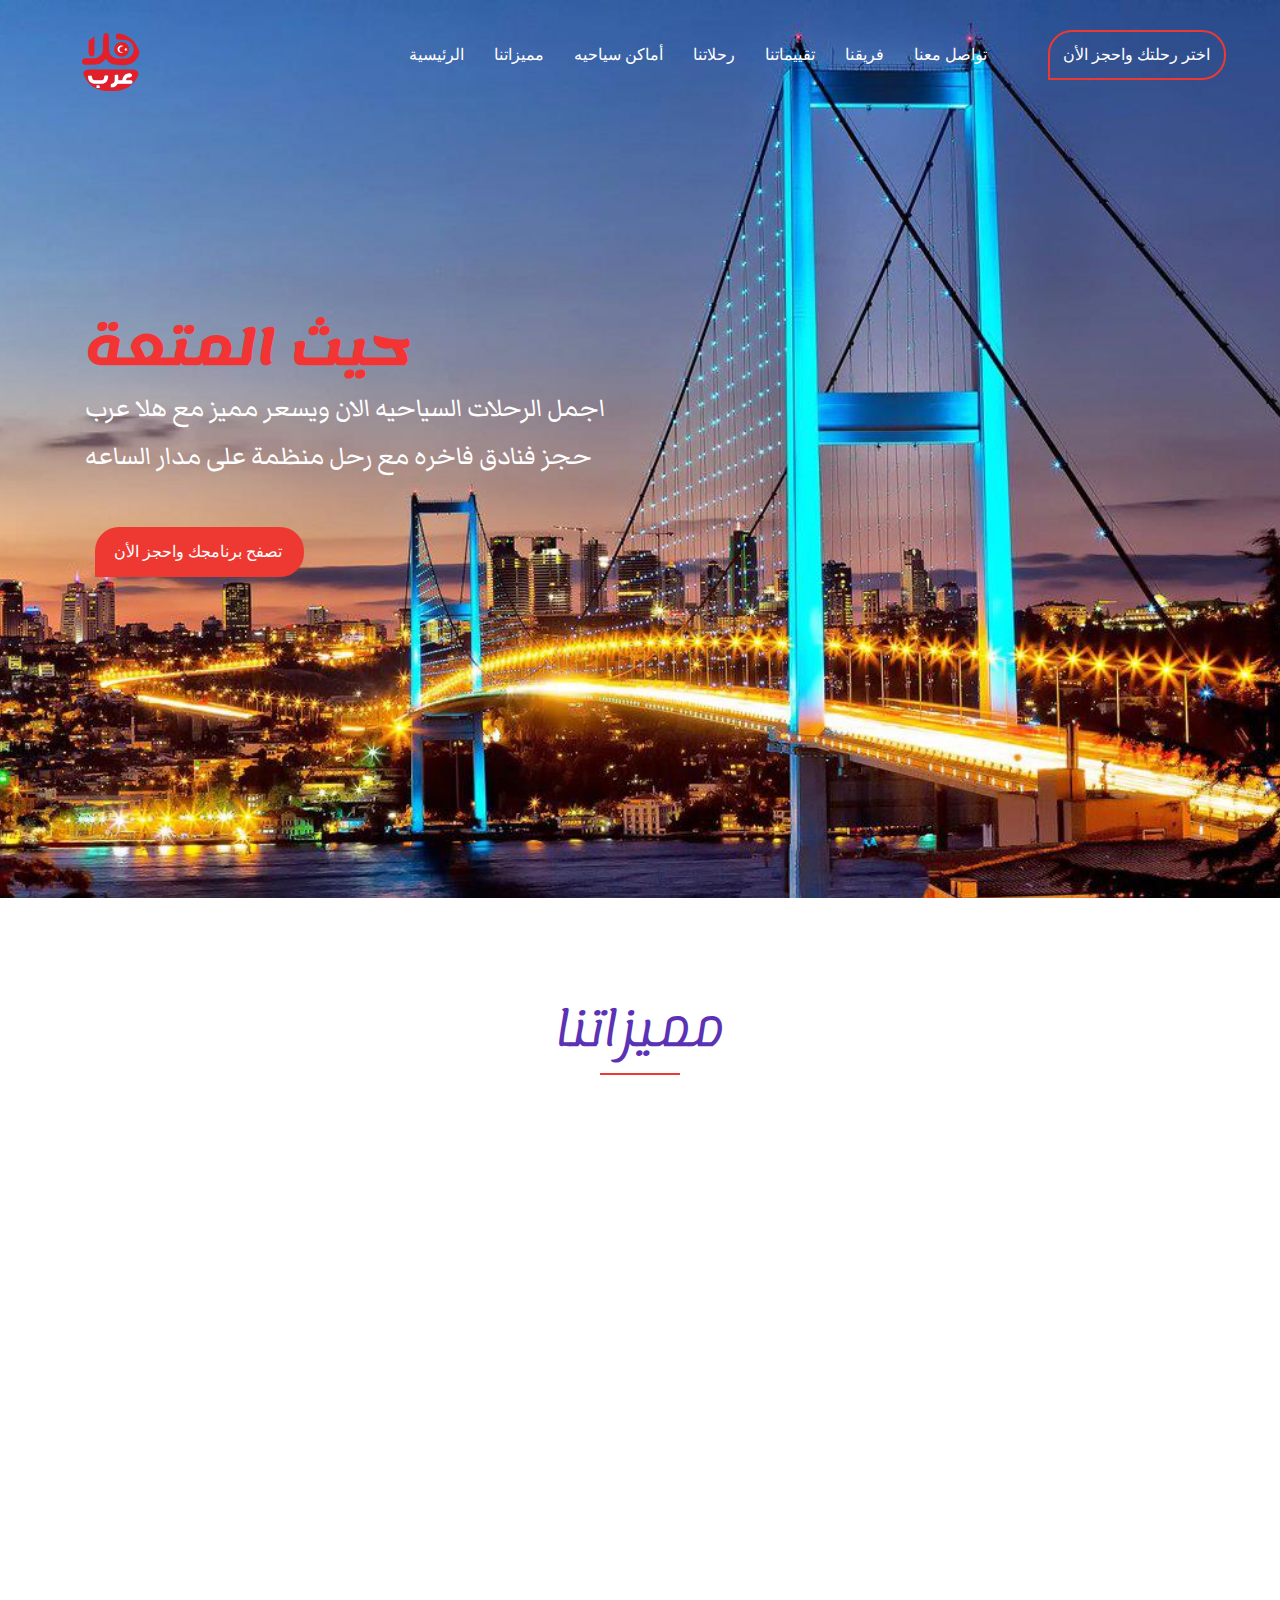
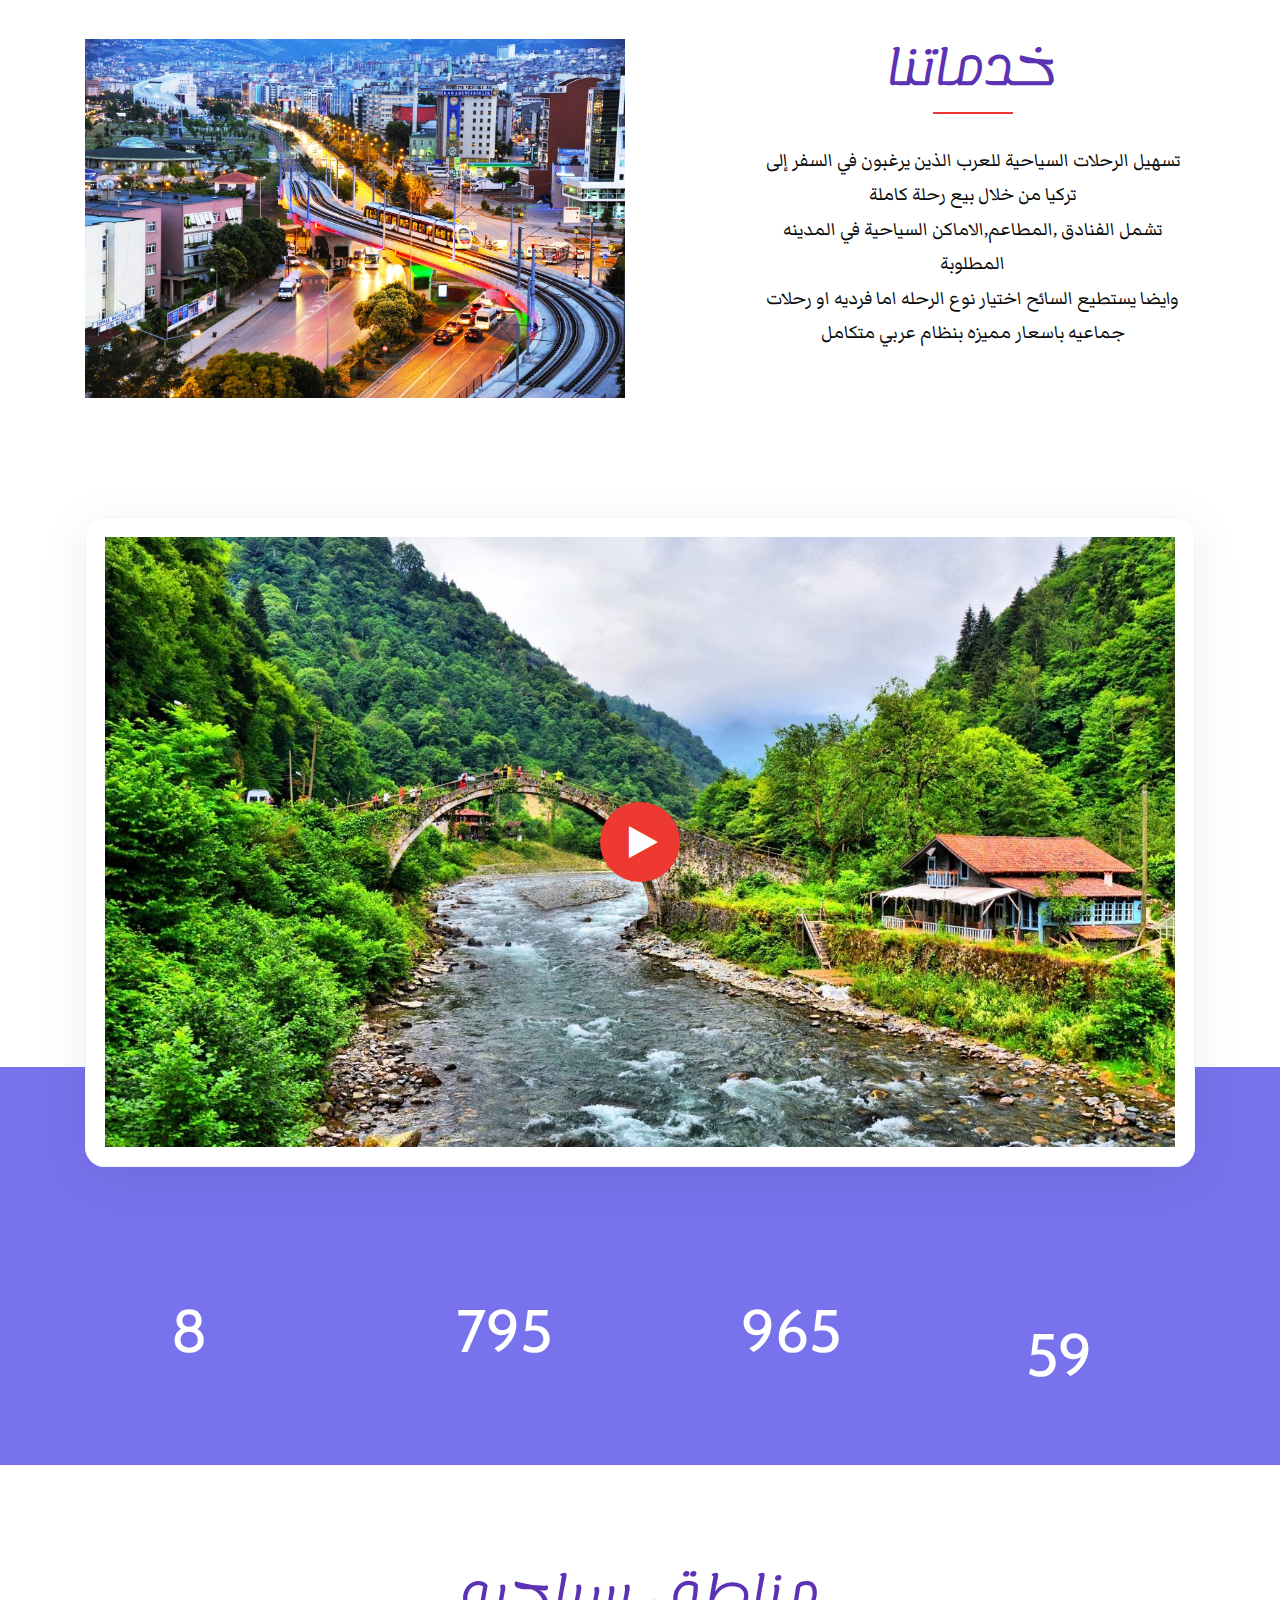
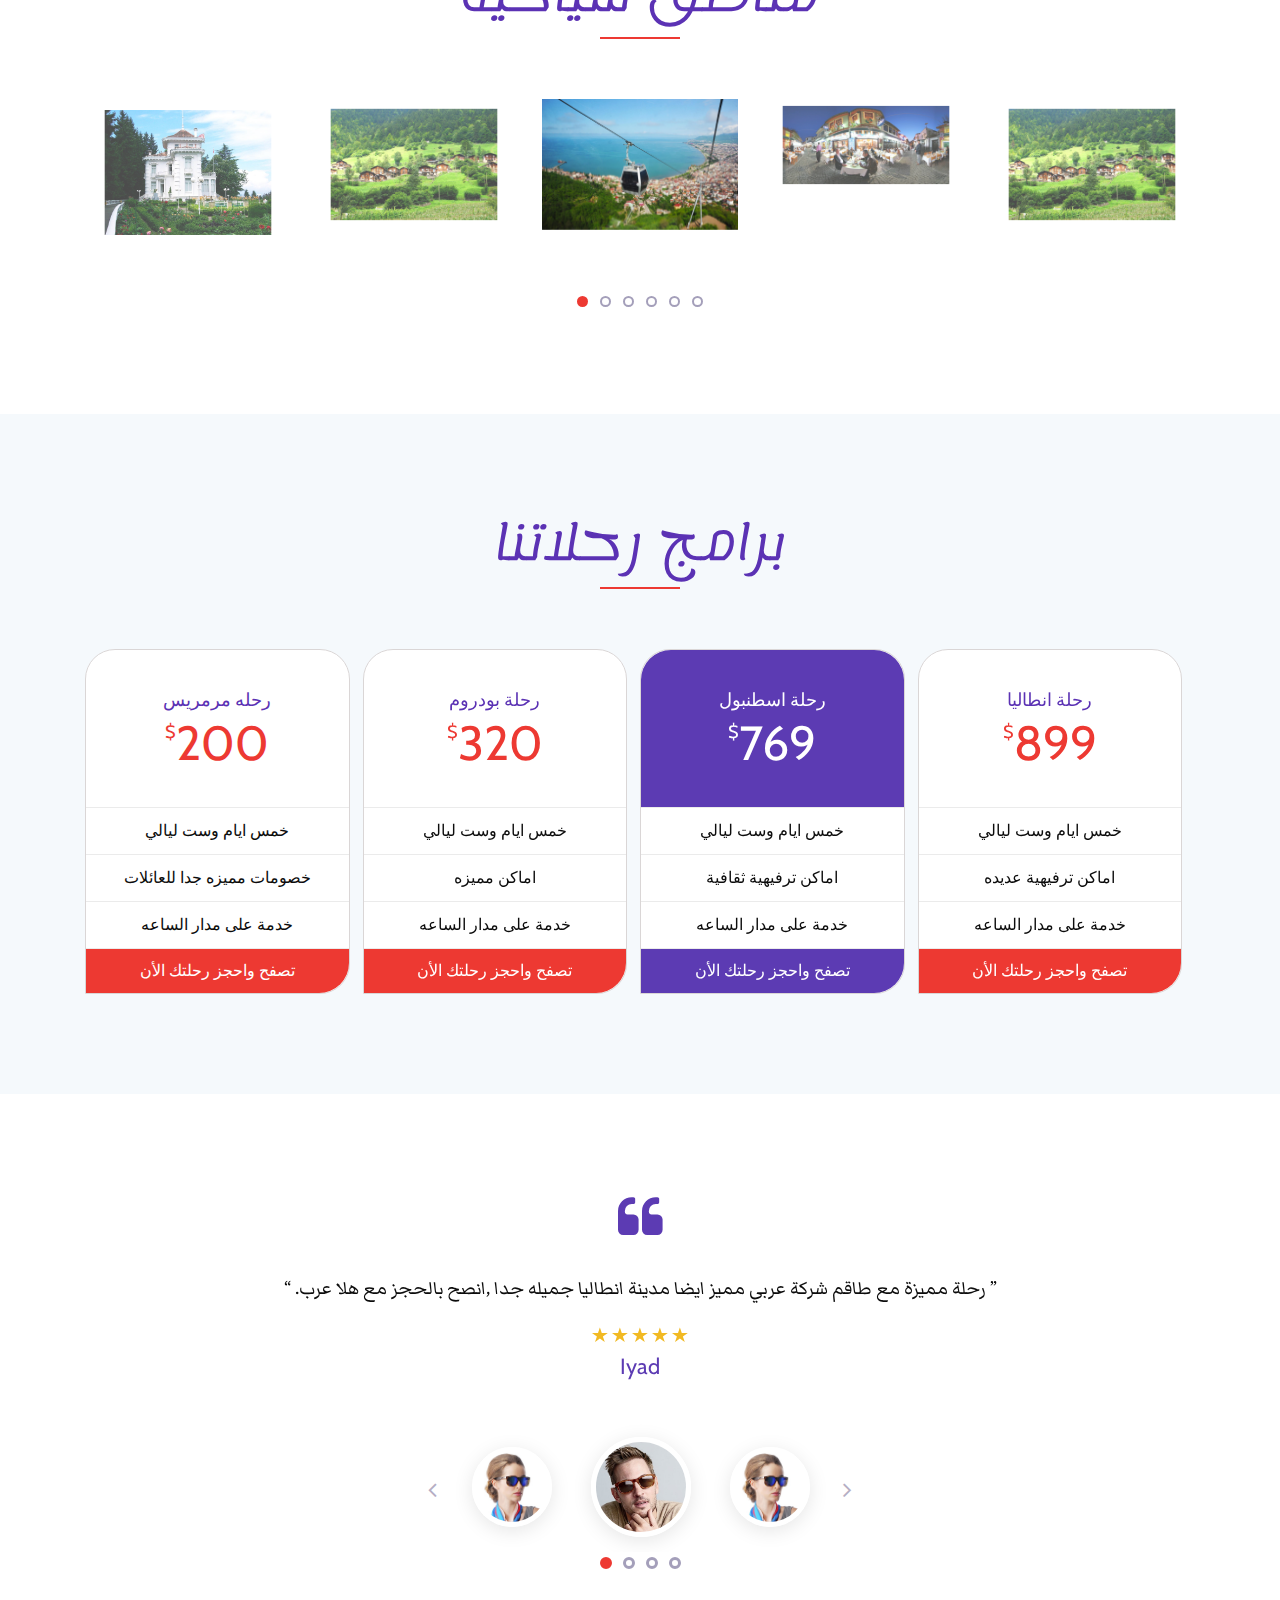
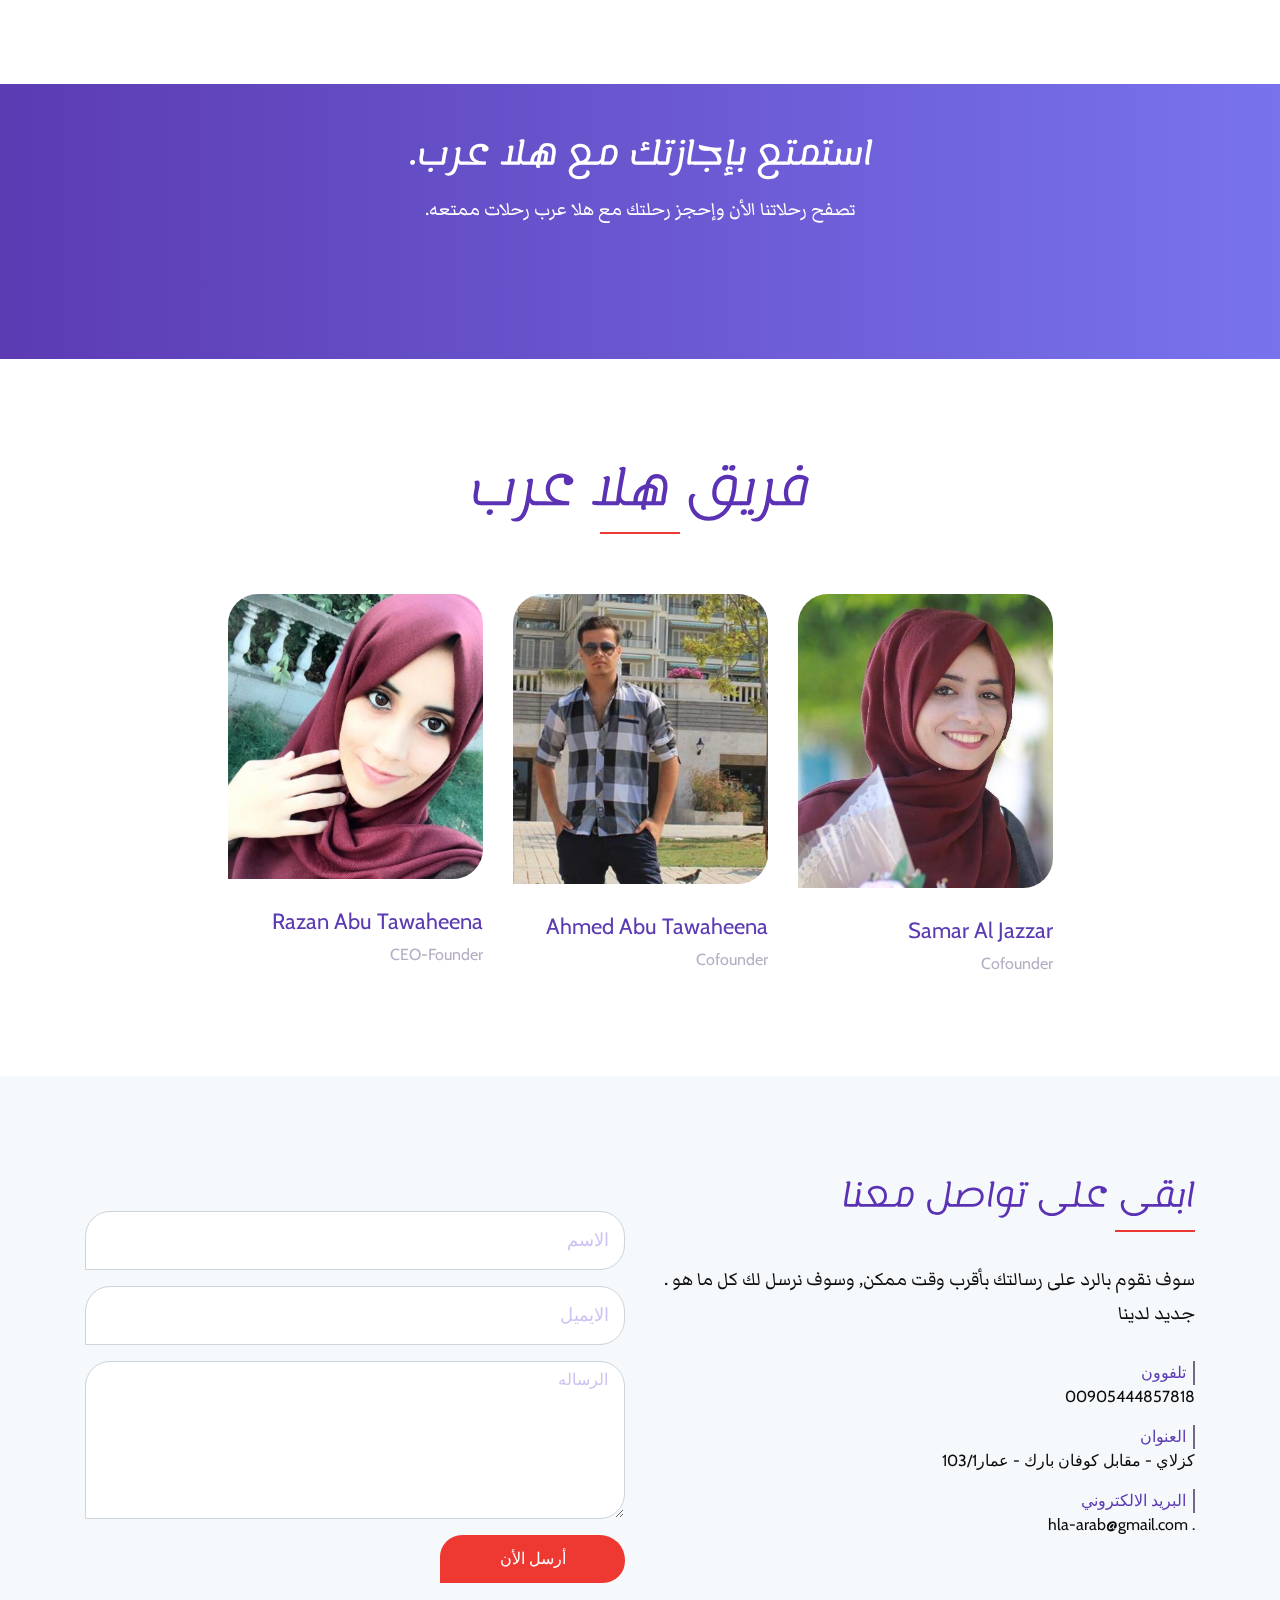
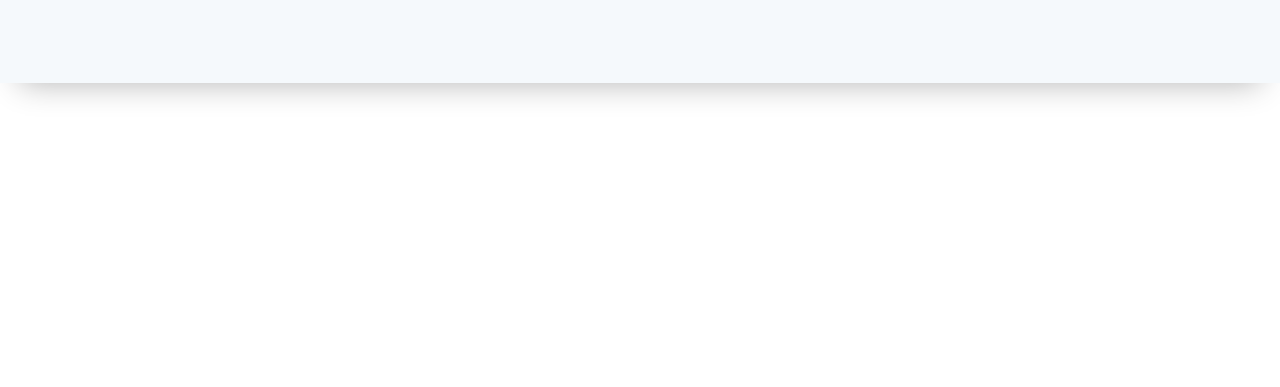
==== commit 81c25789: "addPages" ====
--- a/ca/index.html
+++ b/ca/index.html
@@ -10,7 +10,7 @@
     <!-- The above 4 meta tags *must* come first in the head; any other head content must come *after* these tags -->
 
     <!-- Title -->
-    <title>Hala Arab - App Landing Page</title>
+    <title>Hala Arab</title>
 
     <!-- Favicon -->
     <link rel="icon" href="img/core-img/favicon.ico">
@@ -40,7 +40,7 @@
                         <nav class="navbar navbar-expand-lg navbar-light">
                             
                             <a class="navbar-brand" href="#">
-                                <img src="img/logon.png" alt="" width="190px"
+                                <img src="img/1.svg" alt="" width="58px"
                                  style="  border-radius: 25px;"></a>
                             <button class="navbar-toggler" type="button" data-toggle="collapse" data-target="#ca-navbar" aria-controls="ca-navbar" aria-expanded="false" aria-label="Toggle navigation"><span class="navbar-toggler-icon"></span></button>
                             <!-- Menu Area -->
@@ -56,7 +56,7 @@
                                     <li class="nav-item"><a class="nav-link" href="#contact">تواصل معنا</a></li>
                                 </ul>
                                 <div class="sing-up-button d-lg-none">
-                                    <a href="#">احجز رحلتك الان</a>
+                                    <a href="#">اختر رحلتك واحجز الأن</a>
                                 </div>
                             </div>
                         </nav>
@@ -65,7 +65,7 @@
                 <!-- Signup btn -->
                 <div class="col-12 col-lg-2">
                     <div class="sing-up-button d-none d-lg-block">
-                        <a href="#">احجز رحلتك الأن</a>
+                        <a href="./program.html">اختر رحلتك واحجز الأن</a>
                     </div>
                 </div>
             </div>
@@ -96,7 +96,7 @@
                         <form action="#" method="post" class="form-inline">
                             <input 
                             style="margin-top:-58px"
-                            type="submit" class="submit" value="احجز رحلتك الان ">
+                            type="submit" class="submit" value="تصفح برنامجك واحجز الأن ">
                         </form>
                         <!-- Form End -->
                     </div>
@@ -217,7 +217,7 @@
                                     <!-- Apple Store Btn -->
                                     <a href="#">
                                     
-                                        <p class="mb-0"><span></span>احجز رحلتك الان </p>
+                                        <p class="mb-0"><span></span>اختر رحلتك واحجز الأن </p>
                                     </a>
                                 </div>
                             </div>
@@ -346,7 +346,7 @@
                 <div class="col-12 text-center">
                     <!-- Heading Text  -->
                     <div class="section-heading">
-                        <h2>مناطق سياحيه</h2>
+                        <h2 style="font-family: 'Lemonada', cursive;font-size: -webkit-xxx-large">مناطق سياحيه</h2>
                         <div class="line-shape"></div>
                     </div>
                 </div>
@@ -410,7 +410,7 @@
                             </div>
                             <div class="package-description" >
                                 <p  style="text-align:center">
-                                 ستة أيام وسبع ليالي
+                                    خمس ايام وست ليالي
                                 </p>
                                 <p  style="text-align:center">
                                    خصومات مميزه جدا للعائلات 
@@ -419,13 +419,13 @@
                                     
                                 </p> -->
                                 <p  style="text-align:center">
-                           خدمة على مدار الساع'
+                                    خدمة على مدار الساعه
                                 </p>
                                 <!-- <p>10 Unique Users</p> -->
                             </div>
                             <!-- Plan Button  -->
                             <div class="plan-button">
-                                <a href="#"> تصفح واحجز رحلتك الأن</a>
+                                <a href="./program.html"> تصفح واحجز رحلتك الأن</a>
                             </div>
                         </div>
                     </div>
@@ -454,7 +454,7 @@
                             </div>
                             <!-- Plan Button  -->
                             <div class="plan-button">
-                                <a href="#">
+                                <a href="./program.html">
                                     تصفح واحجز رحلتك الأن
                                 </a>
                             </div>
@@ -484,7 +484,7 @@
                             </div>
                             <!-- Plan Button  -->
                             <div class="plan-button">
-                                <a href="#">تصفح واحجز رحلتك الأن</a>
+                                <a href="./program.html">تصفح واحجز رحلتك الأن</a>
                             </div>
                         </div>
                     </div>
@@ -512,7 +512,7 @@
                             </div>
                             <!-- Plan Button  -->
                             <div class="plan-button">
-                                <a href="#">تصفح واحجز رحلتك الأن</a>
+                                <a href="./program.html">تصفح واحجز رحلتك الأن</a>
                             </div>
                         </div>
                     </div>
@@ -667,7 +667,7 @@
                 <!-- <div class="col-md-12"> -->
                     <div class="get-started-button wow bounceInDown" data-wow-delay="0.5s">
                         <a style="margin-top: 37px;"
-                        href="#">احجز رحلتك الأن</a>
+                        href="./program.html">تصفح برنامجك واحجز الأن </a>
                     </div>
                 <!-- </div> -->
             </div>
--- a/ca/style.css
+++ b/ca/style.css
@@ -445,6 +445,7 @@
     background-size: cover;
 }
 
+
 .wellcome_area:after {
     position: absolute;
     width: 100%;
@@ -537,7 +538,7 @@
     display: inline-block;
     border: none;
     height: 50px;
-    min-width: 167px;
+    min-width: 209px;
     line-height: 46px;
     text-align: center;
     border-radius: 24px 24px 24px 0px;
@@ -641,7 +642,7 @@
     -ms-flex-preferred-size: 1;
     flex-basis: 1;
     margin-top: 50px; */
-}
+
 
 .app-download-btn a {
     background-color: #ed3932;
@@ -793,7 +794,7 @@
     background: -webkit-linear-gradient(right, #7873ed, #5c3bb3);
     background: -webkit-gradient(linear, right top, left top, from(#7873ed), to(#5c3bb3));
     background: -o-linear-gradient(right, #7873ed, #5c3bb3);
-    background: linear-gradient(to left, #7873ed, #5c3bb3);
+    background: linear-gradient(to left, #7873ed, #7873ed);
     padding: 180px 0 80px 0;
     top: -100px;
 }
@@ -1096,7 +1097,7 @@
 .get-started-button > a {
     background: #ed3932;
     height: 45px;
-    min-width: 155px;
+    min-width: 242px;
     display: inline-block;
     text-align: center;
     line-height: 45px;
